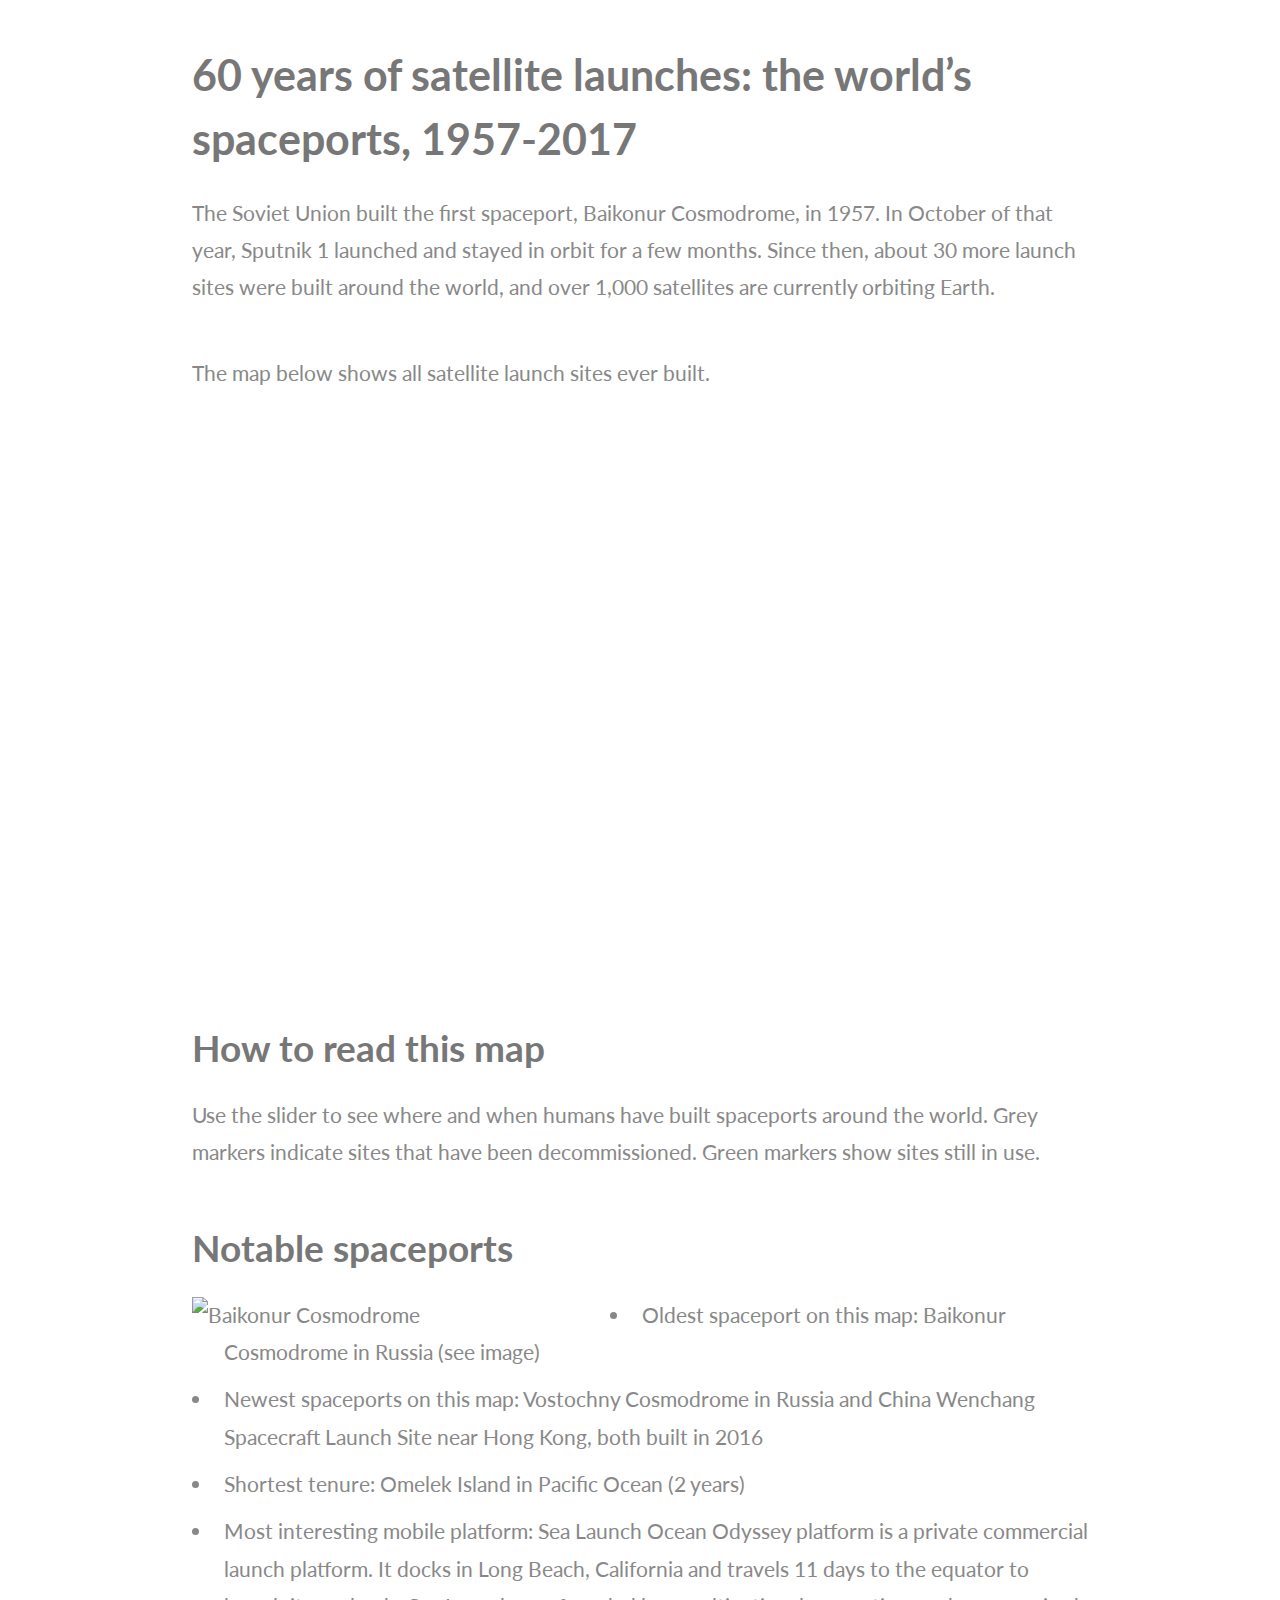
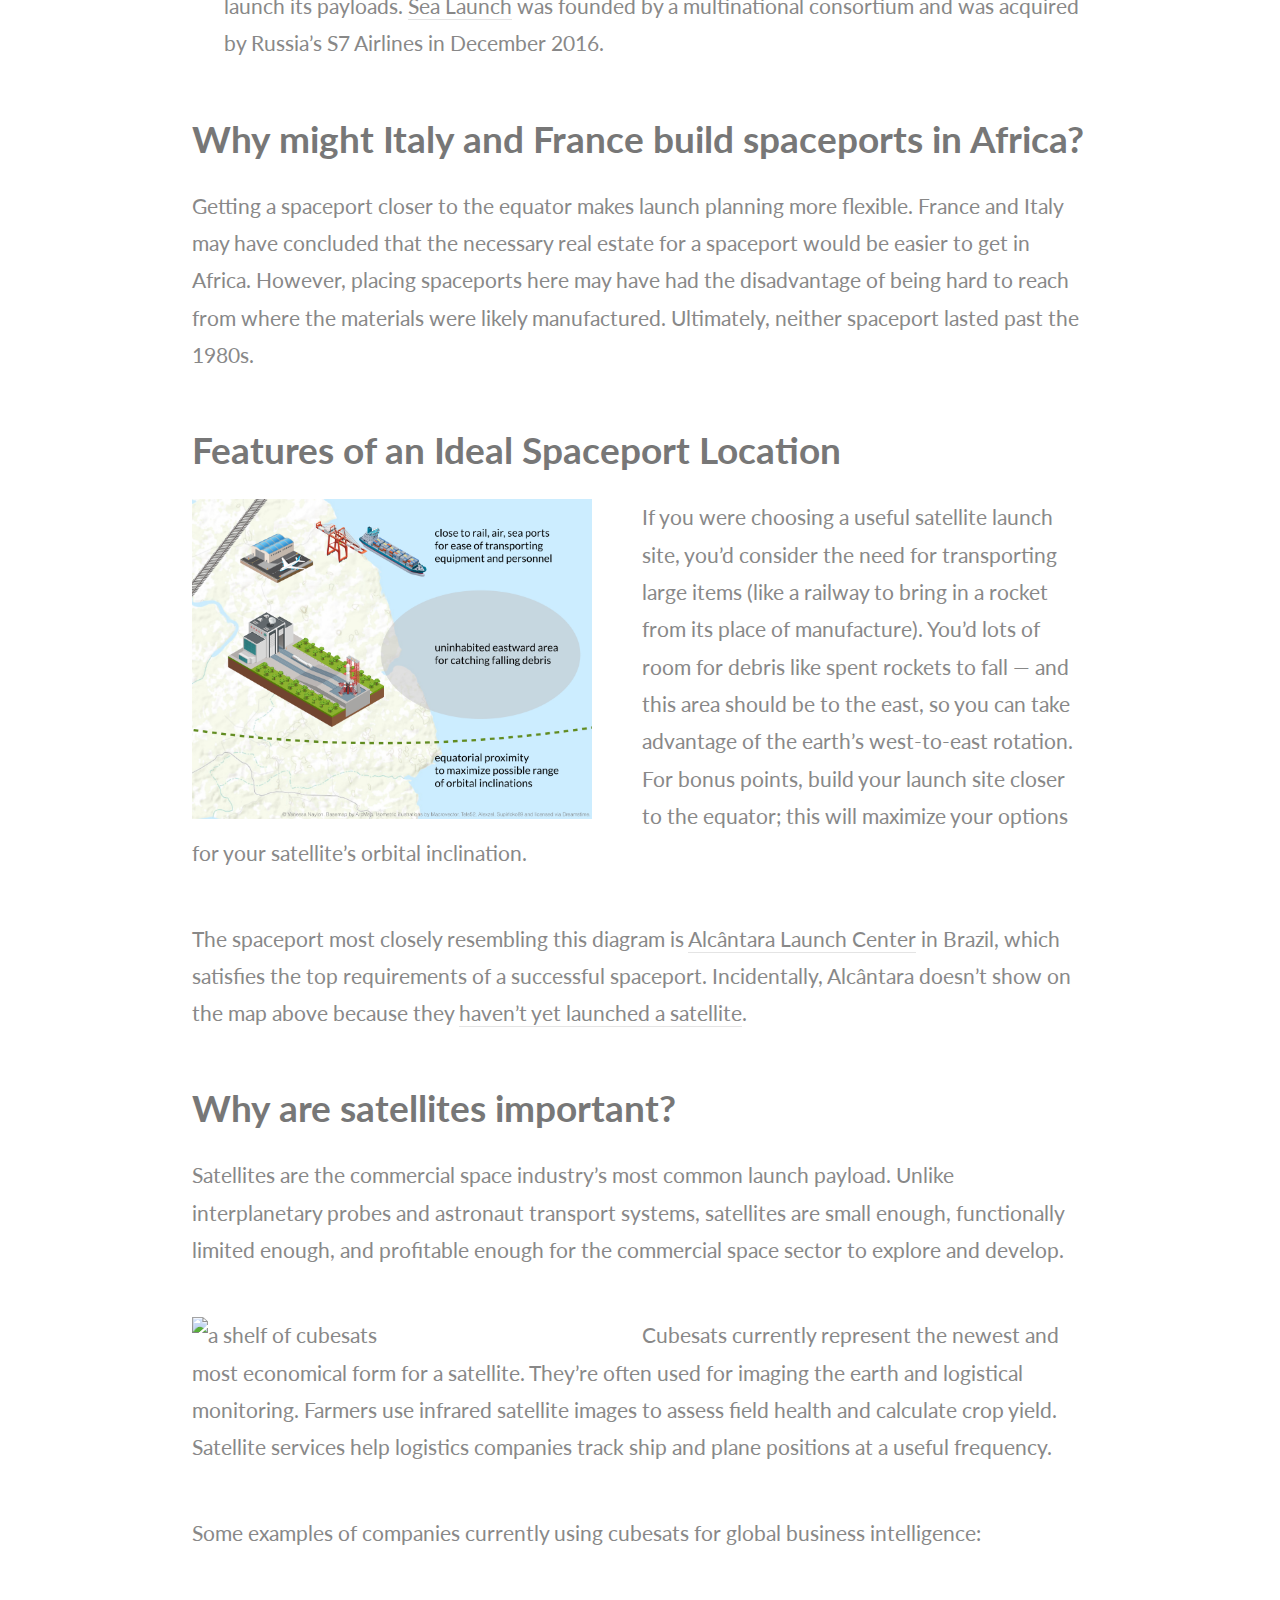
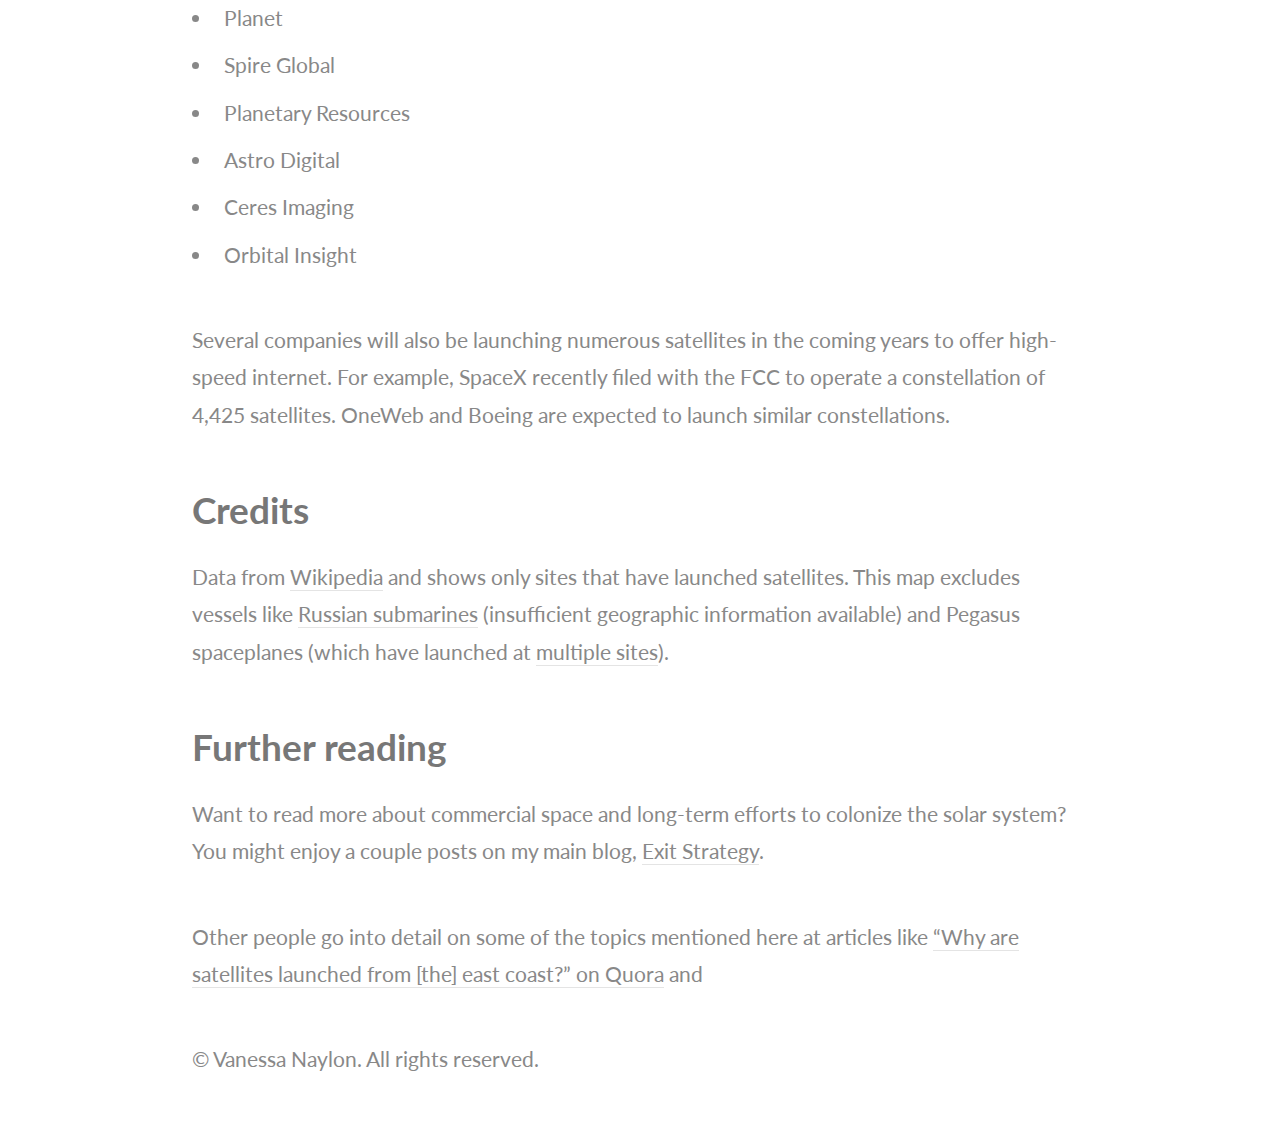
==== index.html @ afe38368 "Make the diagram title a bit more respectable" ====
<!DOCTYPE HTML>
<!--
	Read Only by HTML5 UP
	html5up.net | @ajlkn
	Free for personal and commercial use under the CCA 3.0 license (html5up.net/license)
-->
<html>
<head>
	<title>Satellite Spaceports - Exit Strategy</title>
    <meta property="og:title" content="60 Years of Satellite Launches, 1957-2017"/>
    <meta property="og:type" content="website"/>
    <meta property="og:image" content="https://exitstrate-gy.github.io/satports/images/share-image.png"/>
    <meta property="og:site_name" content="Exit Strategy"/>
    <meta property="og:description" content="See when and where humans have built spaceports around the world. Over 1,000 satellites are currently orbiting Earth, and new ones launch from about 30 unique places."/>
	<meta charset="utf-8" />
	<meta name="viewport" content="width=device-width, initial-scale=1" />
	<!--[if lte IE 8]><script src="assets/js/ie/html5shiv.js"></script><![endif]-->
		<link rel="stylesheet" href="assets/css/main.css" />
	<!--[if lte IE 8]><link rel="stylesheet" href="assets/css/ie8.css" /><![endif]-->
	<link rel="stylesheet" href="https://unpkg.com/leaflet@1.0.3/dist/leaflet.css" />
	<link href="assets/css/nouislider.css" rel="stylesheet">
	<link href="assets/css/site.css" rel="stylesheet">

	<!-- Scripts -->
	<script src="assets/js/jquery.min.js"></script>
<!-- 	<script src="assets/js/jquery.scrollzer.min.js"></script>
	<script src="assets/js/jquery.scrolly.min.js"></script>
	<script src="assets/js/skel.min.js"></script>
	<script src="assets/js/util.js"></script> -->
	<!--[if lte IE 8]><script src="assets/js/ie/respond.min.js"></script><![endif]-->
<!-- 	<script src="assets/js/main.js"></script>
-->
<script src="https://unpkg.com/leaflet@1.0.3/dist/leaflet.js"></script>
<script src="assets/js/nouislider.js"></script>
<script src="assets/js/all-satports.js"></script>
<script src="assets/js/site.js"></script>
</head>
<body>

	<!-- Main -->
	<div id="main">

		<!-- One -->
		<section id="one">
			<div class="container">
				<h2>60 years of satellite launches: the world’s spaceports, 1957-2017</h2>
				<p>The Soviet Union built the first spaceport, Baikonur Cosmodrome, in 1957. In October of that year, Sputnik 1 launched and stayed in orbit for a few months. Since then, about 30 more launch sites were built around the world, and over 1,000 satellites are currently orbiting Earth.</p>	
				<p>The map below shows all satellite launch sites ever built.</p>
				</div>
				<div id="mapid">
				</div>
				<div id="slider-step">									
				</div>
				<div id="pips-count">
					<div style="clear: both;">
					</div>

				</div>

			</div>
			<div style="clear: both;">

			</div>
		</section>

		<!-- Two -->
		<section id="two">
			<div class="container">
				<h3>How to read this map</h3>
				<p>Use the slider to see where and when humans have built spaceports around the world. Grey markers indicate sites that have been decommissioned. Green markers show sites still in use.</p>
				<h3>Notable spaceports</h3>
				<img src="images/baikonur.jpg" alt="Baikonur Cosmodrome" title="Soyuz on the launch pad at Baikonur" width=400 align=left>
				<ul>
					<li>Oldest spaceport on this map: Baikonur Cosmodrome in Russia (see image)</li>
					<li>Newest spaceports on this map: Vostochny Cosmodrome in Russia and China Wenchang Spacecraft Launch Site near Hong Kong, both built in 2016</li>
					<li>Shortest tenure: Omelek Island in Pacific Ocean (2 years)</li>
					<li>Most interesting mobile platform: Sea Launch Ocean Odyssey platform is a private commercial launch platform. It docks in Long Beach, California and travels 11 days to the equator to launch its payloads. <a href="https://en.wikipedia.org/wiki/Sea_Launch">Sea Launch</a> was founded by a multinational consortium and was acquired by Russia’s S7 Airlines in December 2016.</li>
				</ul>
				<h3>Why might Italy and France build spaceports in Africa?</h3>
				<p>Getting a spaceport closer to the equator makes launch planning more flexible. France and Italy may have concluded that the necessary real estate for a spaceport would be easier to get in Africa. However, placing spaceports here may have had the disadvantage of being hard to reach from where the materials were likely manufactured. Ultimately, neither spaceport lasted past the 1980s.</p>
				<h3>Features of an Ideal Spaceport Location</h3>
				<a href="https://exitstrate-gy.github.io/satports/images/Geographic_Features_of_an_Ideal_Spaceport.jpeg" target="_blank"><img src="images/Geographic_Features_of_an_Ideal_Spaceport.jpeg" title="Top 3 Features of an Ideal Spaceport Location" alt="diagram of spaceport location features" width=400 align=left></a>
				<p>If you were choosing a useful satellite launch site, you’d consider the need for transporting large items (like a railway to bring in a rocket from its place of manufacture). You’d lots of room for debris like spent rockets to fall — and this area should be to the east, so you can take advantage of the earth’s west-to-east rotation. For bonus points, build your launch site closer to the equator; this will maximize your options for your satellite’s orbital inclination.</p>
				<p>The spaceport most closely resembling this diagram is <a href="https://en.wikipedia.org/wiki/Alc%C3%A2ntara_Launch_Center">Alcântara Launch Center</a> in Brazil, which satisfies the top requirements of a successful spaceport. Incidentally, Alcântara doesn’t show on the map above because they <a href="http://www.worldpoliticsreview.com/trend-lines/20279/brazil-works-to-make-its-space-program-self-sufficient">haven’t yet launched a satellite</a>.
				<h3>Why are satellites important?</h3>
				<p>Satellites are the commercial space industry’s most common launch payload. Unlike interplanetary probes and astronaut transport systems, satellites are small enough, functionally limited enough, and profitable enough for the commercial space sector to explore and develop.</p>
				<img src="images/planet-labs-flock.jpg" title="Cubesats at Planet" alt="a shelf of cubesats" width=400 align=left>
				<p>Cubesats currently represent the newest and most economical form for a satellite. They’re often used for imaging the earth and logistical monitoring. Farmers use infrared satellite images to assess field health and calculate crop yield. Satellite services help logistics companies  track ship and plane positions at a useful frequency.</p>
				<p>Some examples of companies currently using cubesats for global business intelligence:</p> 
				<ul>
					<li>Planet</li>
					<li>Spire Global</li>
					<li>Planetary Resources</li>
					<li>Astro Digital</li>
					<li>Ceres Imaging</li>
					<li>Orbital Insight</li>
				</ul>

				<p>Several companies will also be launching numerous satellites in the coming years to offer high-speed internet. For example, SpaceX recently filed with the FCC to operate a constellation of 4,425 satellites. OneWeb and Boeing are expected to launch similar constellations.</p>

				<h3>Credits</h3>
				<p>Data from <a href="https://en.wikipedia.org/wiki/Spaceport#Spaceports_with_achieved_satellite_launches">Wikipedia</a> and shows only sites that have launched satellites. This map excludes vessels like <a href="https://en.wikipedia.org/wiki/Russian_submarine_Novomoskovsk_(K-407)">Russian submarines</a> (insufficient geographic information available) and Pegasus spaceplanes (which have launched at <a href="https://en.wikipedia.org/wiki/Pegasus_(rocket)">multiple sites</a>).</p> 

<h3>Further reading</h3>

								<p>Want to read more about commercial space and long-term efforts to colonize the solar system? You might enjoy a couple posts on my main blog, <a href="https://exitstrate.gy">Exit Strategy</a>.
								<p>Other people go into detail on some of the topics mentioned here at articles like <a href="https://www.quora.com/Why-are-satellites-launched-from-east-coast">“Why are satellites launched from [the] east coast?” on Quora</a> and  


			</div>
		</section>

		<!-- Footer -->
		<section id="footer">
			<div class="container">
				<p>&copy; Vanessa Naylon. All rights reserved.</p>
			</ul>
		</div>
	</section>

</div>


</body>
</html>
---- assets/css/main.css ----
@import url("font-awesome.min.css");
@import url("https://fonts.googleapis.com/css?family=Lato:400,400italic,700,700italic|Source+Code+Pro:400");

/*
	Read Only by HTML5 UP
	html5up.net | @ajlkn
	Free for personal and commercial use under the CCA 3.0 license (html5up.net/license)
*/

/* Reset */

	html, body, div, span, applet, object, iframe, h1, h2, h3, h4, h5, h6, p, blockquote, pre, a, abbr, acronym, address, big, cite, code, del, dfn, em, img, ins, kbd, q, s, samp, small, strike, strong, sub, sup, tt, var, b, u, i, center, dl, dt, dd, ol, ul, li, fieldset, form, label, legend, table, caption, tbody, tfoot, thead, tr, th, td, article, aside, canvas, details, embed, figure, figcaption, footer, header, hgroup, menu, nav, output, ruby, section, summary, time, mark, audio, video {
		margin: 0;
		padding: 0;
		border: 0;
		font-size: 100%;
		font: inherit;
		vertical-align: baseline;
	}

	article, aside, details, figcaption, figure, footer, header, hgroup, menu, nav, section {
		display: block;
	}

	body {
		line-height: 1;
	}

	ol, ul {
		list-style: none;
	}

	blockquote, q {
		quotes: none;
	}

	blockquote:before, blockquote:after, q:before, q:after {
		content: '';
		content: none;
	}

	table {
		border-collapse: collapse;
		border-spacing: 0;
	}

	body {
		-webkit-text-size-adjust: none;
	}

/* Box Model */

	*, *:before, *:after {
		-moz-box-sizing: border-box;
		-webkit-box-sizing: border-box;
		box-sizing: border-box;
	}

/* Containers */

	.container {
		margin-left: auto;
		margin-right: auto;
	}

	.container.\31 25\25 {
		width: 100%;
		max-width: 56.25em;
		min-width: 45em;
	}

	.container.\37 5\25 {
		width: 33.75em;
	}

	.container.\35 0\25 {
		width: 22.5em;
	}

	.container.\32 5\25 {
		width: 11.25em;
	}

	.container {
		width: 45em;
	}

	@media screen and (max-width: 1680px) {

		.container.\31 25\25 {
			width: 100%;
			max-width: 56.25em;
			min-width: 45em;
		}

		.container.\37 5\25 {
			width: 33.75em;
		}

		.container.\35 0\25 {
			width: 22.5em;
		}

		.container.\32 5\25 {
			width: 11.25em;
		}

		.container {
			width: 45em;
		}

	}

	@media screen and (max-width: 1280px) {

		.container.\31 25\25 {
			width: 100%;
			max-width: 52.5em;
			min-width: 42em;
		}

		.container.\37 5\25 {
			width: 31.5em;
		}

		.container.\35 0\25 {
			width: 21em;
		}

		.container.\32 5\25 {
			width: 10.5em;
		}

		.container {
			width: 42em;
		}

	}

	@media screen and (max-width: 1024px) {

		.container.\31 25\25 {
			width: 100%;
			max-width: 106.25%;
			min-width: 85%;
		}

		.container.\37 5\25 {
			width: 63.75%;
		}

		.container.\35 0\25 {
			width: 42.5%;
		}

		.container.\32 5\25 {
			width: 21.25%;
		}

		.container {
			width: 85% !important;
		}

	}

	@media screen and (max-width: 736px) {

		.container.\31 25\25 {
			width: 100%;
			max-width: 112.5%;
			min-width: 90%;
		}

		.container.\37 5\25 {
			width: 67.5%;
		}

		.container.\35 0\25 {
			width: 45%;
		}

		.container.\32 5\25 {
			width: 22.5%;
		}

		.container {
			width: 90% !important;
		}

	}

	@media screen and (max-width: 480px) {

		.container.\31 25\25 {
			width: 100%;
			max-width: 112.5%;
			min-width: 90%;
		}

		.container.\37 5\25 {
			width: 67.5%;
		}

		.container.\35 0\25 {
			width: 45%;
		}

		.container.\32 5\25 {
			width: 22.5%;
		}

		.container {
			width: 90% !important;
		}

	}

/* Grid */

	.row {
		border-bottom: solid 1px transparent;
		-moz-box-sizing: border-box;
		-webkit-box-sizing: border-box;
		box-sizing: border-box;
	}

	.row > * {
		float: left;
		-moz-box-sizing: border-box;
		-webkit-box-sizing: border-box;
		box-sizing: border-box;
	}

	.row:after, .row:before {
		content: '';
		display: block;
		clear: both;
		height: 0;
	}

	.row.uniform > * > :first-child {
		margin-top: 0;
	}

	.row.uniform > * > :last-child {
		margin-bottom: 0;
	}

	.row.\30 \25 > * {
		padding: 0 0 0 0em;
	}

	.row.\30 \25 {
		margin: 0 0 -1px 0em;
	}

	.row.uniform.\30 \25 > * {
		padding: 0em 0 0 0em;
	}

	.row.uniform.\30 \25 {
		margin: 0em 0 -1px 0em;
	}

	.row > * {
		padding: 0 0 0 2em;
	}

	.row {
		margin: 0 0 -1px -2em;
	}

	.row.uniform > * {
		padding: 2em 0 0 2em;
	}

	.row.uniform {
		margin: -2em 0 -1px -2em;
	}

	.row.\32 00\25 > * {
		padding: 0 0 0 4em;
	}

	.row.\32 00\25 {
		margin: 0 0 -1px -4em;
	}

	.row.uniform.\32 00\25 > * {
		padding: 4em 0 0 4em;
	}

	.row.uniform.\32 00\25 {
		margin: -4em 0 -1px -4em;
	}

	.row.\31 50\25 > * {
		padding: 0 0 0 3em;
	}

	.row.\31 50\25 {
		margin: 0 0 -1px -3em;
	}

	.row.uniform.\31 50\25 > * {
		padding: 3em 0 0 3em;
	}

	.row.uniform.\31 50\25 {
		margin: -3em 0 -1px -3em;
	}

	.row.\35 0\25 > * {
		padding: 0 0 0 1em;
	}

	.row.\35 0\25 {
		margin: 0 0 -1px -1em;
	}

	.row.uniform.\35 0\25 > * {
		padding: 1em 0 0 1em;
	}

	.row.uniform.\35 0\25 {
		margin: -1em 0 -1px -1em;
	}

	.row.\32 5\25 > * {
		padding: 0 0 0 0.5em;
	}

	.row.\32 5\25 {
		margin: 0 0 -1px -0.5em;
	}

	.row.uniform.\32 5\25 > * {
		padding: 0.5em 0 0 0.5em;
	}

	.row.uniform.\32 5\25 {
		margin: -0.5em 0 -1px -0.5em;
	}

	.\31 2u, .\31 2u\24 {
		width: 100%;
		clear: none;
		margin-left: 0;
	}

	.\31 1u, .\31 1u\24 {
		width: 91.6666666667%;
		clear: none;
		margin-left: 0;
	}

	.\31 0u, .\31 0u\24 {
		width: 83.3333333333%;
		clear: none;
		margin-left: 0;
	}

	.\39 u, .\39 u\24 {
		width: 75%;
		clear: none;
		margin-left: 0;
	}

	.\38 u, .\38 u\24 {
		width: 66.6666666667%;
		clear: none;
		margin-left: 0;
	}

	.\37 u, .\37 u\24 {
		width: 58.3333333333%;
		clear: none;
		margin-left: 0;
	}

	.\36 u, .\36 u\24 {
		width: 50%;
		clear: none;
		margin-left: 0;
	}

	.\35 u, .\35 u\24 {
		width: 41.6666666667%;
		clear: none;
		margin-left: 0;
	}

	.\34 u, .\34 u\24 {
		width: 33.3333333333%;
		clear: none;
		margin-left: 0;
	}

	.\33 u, .\33 u\24 {
		width: 25%;
		clear: none;
		margin-left: 0;
	}

	.\32 u, .\32 u\24 {
		width: 16.6666666667%;
		clear: none;
		margin-left: 0;
	}

	.\31 u, .\31 u\24 {
		width: 8.3333333333%;
		clear: none;
		margin-left: 0;
	}

	.\31 2u\24 + *,
	.\31 1u\24 + *,
	.\31 0u\24 + *,
	.\39 u\24 + *,
	.\38 u\24 + *,
	.\37 u\24 + *,
	.\36 u\24 + *,
	.\35 u\24 + *,
	.\34 u\24 + *,
	.\33 u\24 + *,
	.\32 u\24 + *,
	.\31 u\24 + * {
		clear: left;
	}

	.\-11u {
		margin-left: 91.66667%;
	}

	.\-10u {
		margin-left: 83.33333%;
	}

	.\-9u {
		margin-left: 75%;
	}

	.\-8u {
		margin-left: 66.66667%;
	}

	.\-7u {
		margin-left: 58.33333%;
	}

	.\-6u {
		margin-left: 50%;
	}

	.\-5u {
		margin-left: 41.66667%;
	}

	.\-4u {
		margin-left: 33.33333%;
	}

	.\-3u {
		margin-left: 25%;
	}

	.\-2u {
		margin-left: 16.66667%;
	}

	.\-1u {
		margin-left: 8.33333%;
	}

	@media screen and (max-width: 1680px) {

		.row > * {
			padding: 0 0 0 2em;
		}

		.row {
			margin: 0 0 -1px -2em;
		}

		.row.uniform > * {
			padding: 2em 0 0 2em;
		}

		.row.uniform {
			margin: -2em 0 -1px -2em;
		}

		.row.\32 00\25 > * {
			padding: 0 0 0 4em;
		}

		.row.\32 00\25 {
			margin: 0 0 -1px -4em;
		}

		.row.uniform.\32 00\25 > * {
			padding: 4em 0 0 4em;
		}

		.row.uniform.\32 00\25 {
			margin: -4em 0 -1px -4em;
		}

		.row.\31 50\25 > * {
			padding: 0 0 0 3em;
		}

		.row.\31 50\25 {
			margin: 0 0 -1px -3em;
		}

		.row.uniform.\31 50\25 > * {
			padding: 3em 0 0 3em;
		}

		.row.uniform.\31 50\25 {
			margin: -3em 0 -1px -3em;
		}

		.row.\35 0\25 > * {
			padding: 0 0 0 1em;
		}

		.row.\35 0\25 {
			margin: 0 0 -1px -1em;
		}

		.row.uniform.\35 0\25 > * {
			padding: 1em 0 0 1em;
		}

		.row.uniform.\35 0\25 {
			margin: -1em 0 -1px -1em;
		}

		.row.\32 5\25 > * {
			padding: 0 0 0 0.5em;
		}

		.row.\32 5\25 {
			margin: 0 0 -1px -0.5em;
		}

		.row.uniform.\32 5\25 > * {
			padding: 0.5em 0 0 0.5em;
		}

		.row.uniform.\32 5\25 {
			margin: -0.5em 0 -1px -0.5em;
		}

		.\31 2u\28xlarge\29, .\31 2u\24\28xlarge\29 {
			width: 100%;
			clear: none;
			margin-left: 0;
		}

		.\31 1u\28xlarge\29, .\31 1u\24\28xlarge\29 {
			width: 91.6666666667%;
			clear: none;
			margin-left: 0;
		}

		.\31 0u\28xlarge\29, .\31 0u\24\28xlarge\29 {
			width: 83.3333333333%;
			clear: none;
			margin-left: 0;
		}

		.\39 u\28xlarge\29, .\39 u\24\28xlarge\29 {
			width: 75%;
			clear: none;
			margin-left: 0;
		}

		.\38 u\28xlarge\29, .\38 u\24\28xlarge\29 {
			width: 66.6666666667%;
			clear: none;
			margin-left: 0;
		}

		.\37 u\28xlarge\29, .\37 u\24\28xlarge\29 {
			width: 58.3333333333%;
			clear: none;
			margin-left: 0;
		}

		.\36 u\28xlarge\29, .\36 u\24\28xlarge\29 {
			width: 50%;
			clear: none;
			margin-left: 0;
		}

		.\35 u\28xlarge\29, .\35 u\24\28xlarge\29 {
			width: 41.6666666667%;
			clear: none;
			margin-left: 0;
		}

		.\34 u\28xlarge\29, .\34 u\24\28xlarge\29 {
			width: 33.3333333333%;
			clear: none;
			margin-left: 0;
		}

		.\33 u\28xlarge\29, .\33 u\24\28xlarge\29 {
			width: 25%;
			clear: none;
			margin-left: 0;
		}

		.\32 u\28xlarge\29, .\32 u\24\28xlarge\29 {
			width: 16.6666666667%;
			clear: none;
			margin-left: 0;
		}

		.\31 u\28xlarge\29, .\31 u\24\28xlarge\29 {
			width: 8.3333333333%;
			clear: none;
			margin-left: 0;
		}

		.\31 2u\24\28xlarge\29 + *,
		.\31 1u\24\28xlarge\29 + *,
		.\31 0u\24\28xlarge\29 + *,
		.\39 u\24\28xlarge\29 + *,
		.\38 u\24\28xlarge\29 + *,
		.\37 u\24\28xlarge\29 + *,
		.\36 u\24\28xlarge\29 + *,
		.\35 u\24\28xlarge\29 + *,
		.\34 u\24\28xlarge\29 + *,
		.\33 u\24\28xlarge\29 + *,
		.\32 u\24\28xlarge\29 + *,
		.\31 u\24\28xlarge\29 + * {
			clear: left;
		}

		.\-11u\28xlarge\29 {
			margin-left: 91.66667%;
		}

		.\-10u\28xlarge\29 {
			margin-left: 83.33333%;
		}

		.\-9u\28xlarge\29 {
			margin-left: 75%;
		}

		.\-8u\28xlarge\29 {
			margin-left: 66.66667%;
		}

		.\-7u\28xlarge\29 {
			margin-left: 58.33333%;
		}

		.\-6u\28xlarge\29 {
			margin-left: 50%;
		}

		.\-5u\28xlarge\29 {
			margin-left: 41.66667%;
		}

		.\-4u\28xlarge\29 {
			margin-left: 33.33333%;
		}

		.\-3u\28xlarge\29 {
			margin-left: 25%;
		}

		.\-2u\28xlarge\29 {
			margin-left: 16.66667%;
		}

		.\-1u\28xlarge\29 {
			margin-left: 8.33333%;
		}

	}

	@media screen and (max-width: 1280px) {

		.row > * {
			padding: 0 0 0 1.5em;
		}

		.row {
			margin: 0 0 -1px -1.5em;
		}

		.row.uniform > * {
			padding: 1.5em 0 0 1.5em;
		}

		.row.uniform {
			margin: -1.5em 0 -1px -1.5em;
		}

		.row.\32 00\25 > * {
			padding: 0 0 0 3em;
		}

		.row.\32 00\25 {
			margin: 0 0 -1px -3em;
		}

		.row.uniform.\32 00\25 > * {
			padding: 3em 0 0 3em;
		}

		.row.uniform.\32 00\25 {
			margin: -3em 0 -1px -3em;
		}

		.row.\31 50\25 > * {
			padding: 0 0 0 2.25em;
		}

		.row.\31 50\25 {
			margin: 0 0 -1px -2.25em;
		}

		.row.uniform.\31 50\25 > * {
			padding: 2.25em 0 0 2.25em;
		}

		.row.uniform.\31 50\25 {
			margin: -2.25em 0 -1px -2.25em;
		}

		.row.\35 0\25 > * {
			padding: 0 0 0 0.75em;
		}

		.row.\35 0\25 {
			margin: 0 0 -1px -0.75em;
		}

		.row.uniform.\35 0\25 > * {
			padding: 0.75em 0 0 0.75em;
		}

		.row.uniform.\35 0\25 {
			margin: -0.75em 0 -1px -0.75em;
		}

		.row.\32 5\25 > * {
			padding: 0 0 0 0.375em;
		}

		.row.\32 5\25 {
			margin: 0 0 -1px -0.375em;
		}

		.row.uniform.\32 5\25 > * {
			padding: 0.375em 0 0 0.375em;
		}

		.row.uniform.\32 5\25 {
			margin: -0.375em 0 -1px -0.375em;
		}

		.\31 2u\28large\29, .\31 2u\24\28large\29 {
			width: 100%;
			clear: none;
			margin-left: 0;
		}

		.\31 1u\28large\29, .\31 1u\24\28large\29 {
			width: 91.6666666667%;
			clear: none;
			margin-left: 0;
		}

		.\31 0u\28large\29, .\31 0u\24\28large\29 {
			width: 83.3333333333%;
			clear: none;
			margin-left: 0;
		}

		.\39 u\28large\29, .\39 u\24\28large\29 {
			width: 75%;
			clear: none;
			margin-left: 0;
		}

		.\38 u\28large\29, .\38 u\24\28large\29 {
			width: 66.6666666667%;
			clear: none;
			margin-left: 0;
		}

		.\37 u\28large\29, .\37 u\24\28large\29 {
			width: 58.3333333333%;
			clear: none;
			margin-left: 0;
		}

		.\36 u\28large\29, .\36 u\24\28large\29 {
			width: 50%;
			clear: none;
			margin-left: 0;
		}

		.\35 u\28large\29, .\35 u\24\28large\29 {
			width: 41.6666666667%;
			clear: none;
			margin-left: 0;
		}

		.\34 u\28large\29, .\34 u\24\28large\29 {
			width: 33.3333333333%;
			clear: none;
			margin-left: 0;
		}

		.\33 u\28large\29, .\33 u\24\28large\29 {
			width: 25%;
			clear: none;
			margin-left: 0;
		}

		.\32 u\28large\29, .\32 u\24\28large\29 {
			width: 16.6666666667%;
			clear: none;
			margin-left: 0;
		}

		.\31 u\28large\29, .\31 u\24\28large\29 {
			width: 8.3333333333%;
			clear: none;
			margin-left: 0;
		}

		.\31 2u\24\28large\29 + *,
		.\31 1u\24\28large\29 + *,
		.\31 0u\24\28large\29 + *,
		.\39 u\24\28large\29 + *,
		.\38 u\24\28large\29 + *,
		.\37 u\24\28large\29 + *,
		.\36 u\24\28large\29 + *,
		.\35 u\24\28large\29 + *,
		.\34 u\24\28large\29 + *,
		.\33 u\24\28large\29 + *,
		.\32 u\24\28large\29 + *,
		.\31 u\24\28large\29 + * {
			clear: left;
		}

		.\-11u\28large\29 {
			margin-left: 91.66667%;
		}

		.\-10u\28large\29 {
			margin-left: 83.33333%;
		}

		.\-9u\28large\29 {
			margin-left: 75%;
		}

		.\-8u\28large\29 {
			margin-left: 66.66667%;
		}

		.\-7u\28large\29 {
			margin-left: 58.33333%;
		}

		.\-6u\28large\29 {
			margin-left: 50%;
		}

		.\-5u\28large\29 {
			margin-left: 41.66667%;
		}

		.\-4u\28large\29 {
			margin-left: 33.33333%;
		}

		.\-3u\28large\29 {
			margin-left: 25%;
		}

		.\-2u\28large\29 {
			margin-left: 16.66667%;
		}

		.\-1u\28large\29 {
			margin-left: 8.33333%;
		}

	}

	@media screen and (max-width: 1024px) {

		.row > * {
			padding: 0 0 0 1.5em;
		}

		.row {
			margin: 0 0 -1px -1.5em;
		}

		.row.uniform > * {
			padding: 1.5em 0 0 1.5em;
		}

		.row.uniform {
			margin: -1.5em 0 -1px -1.5em;
		}

		.row.\32 00\25 > * {
			padding: 0 0 0 3em;
		}

		.row.\32 00\25 {
			margin: 0 0 -1px -3em;
		}

		.row.uniform.\32 00\25 > * {
			padding: 3em 0 0 3em;
		}

		.row.uniform.\32 00\25 {
			margin: -3em 0 -1px -3em;
		}

		.row.\31 50\25 > * {
			padding: 0 0 0 2.25em;
		}

		.row.\31 50\25 {
			margin: 0 0 -1px -2.25em;
		}

		.row.uniform.\31 50\25 > * {
			padding: 2.25em 0 0 2.25em;
		}

		.row.uniform.\31 50\25 {
			margin: -2.25em 0 -1px -2.25em;
		}

		.row.\35 0\25 > * {
			padding: 0 0 0 0.75em;
		}

		.row.\35 0\25 {
			margin: 0 0 -1px -0.75em;
		}

		.row.uniform.\35 0\25 > * {
			padding: 0.75em 0 0 0.75em;
		}

		.row.uniform.\35 0\25 {
			margin: -0.75em 0 -1px -0.75em;
		}

		.row.\32 5\25 > * {
			padding: 0 0 0 0.375em;
		}

		.row.\32 5\25 {
			margin: 0 0 -1px -0.375em;
		}

		.row.uniform.\32 5\25 > * {
			padding: 0.375em 0 0 0.375em;
		}

		.row.uniform.\32 5\25 {
			margin: -0.375em 0 -1px -0.375em;
		}

		.\31 2u\28medium\29, .\31 2u\24\28medium\29 {
			width: 100%;
			clear: none;
			margin-left: 0;
		}

		.\31 1u\28medium\29, .\31 1u\24\28medium\29 {
			width: 91.6666666667%;
			clear: none;
			margin-left: 0;
		}

		.\31 0u\28medium\29, .\31 0u\24\28medium\29 {
			width: 83.3333333333%;
			clear: none;
			margin-left: 0;
		}

		.\39 u\28medium\29, .\39 u\24\28medium\29 {
			width: 75%;
			clear: none;
			margin-left: 0;
		}

		.\38 u\28medium\29, .\38 u\24\28medium\29 {
			width: 66.6666666667%;
			clear: none;
			margin-left: 0;
		}

		.\37 u\28medium\29, .\37 u\24\28medium\29 {
			width: 58.3333333333%;
			clear: none;
			margin-left: 0;
		}

		.\36 u\28medium\29, .\36 u\24\28medium\29 {
			width: 50%;
			clear: none;
			margin-left: 0;
		}

		.\35 u\28medium\29, .\35 u\24\28medium\29 {
			width: 41.6666666667%;
			clear: none;
			margin-left: 0;
		}

		.\34 u\28medium\29, .\34 u\24\28medium\29 {
			width: 33.3333333333%;
			clear: none;
			margin-left: 0;
		}

		.\33 u\28medium\29, .\33 u\24\28medium\29 {
			width: 25%;
			clear: none;
			margin-left: 0;
		}

		.\32 u\28medium\29, .\32 u\24\28medium\29 {
			width: 16.6666666667%;
			clear: none;
			margin-left: 0;
		}

		.\31 u\28medium\29, .\31 u\24\28medium\29 {
			width: 8.3333333333%;
			clear: none;
			margin-left: 0;
		}

		.\31 2u\24\28medium\29 + *,
		.\31 1u\24\28medium\29 + *,
		.\31 0u\24\28medium\29 + *,
		.\39 u\24\28medium\29 + *,
		.\38 u\24\28medium\29 + *,
		.\37 u\24\28medium\29 + *,
		.\36 u\24\28medium\29 + *,
		.\35 u\24\28medium\29 + *,
		.\34 u\24\28medium\29 + *,
		.\33 u\24\28medium\29 + *,
		.\32 u\24\28medium\29 + *,
		.\31 u\24\28medium\29 + * {
			clear: left;
		}

		.\-11u\28medium\29 {
			margin-left: 91.66667%;
		}

		.\-10u\28medium\29 {
			margin-left: 83.33333%;
		}

		.\-9u\28medium\29 {
			margin-left: 75%;
		}

		.\-8u\28medium\29 {
			margin-left: 66.66667%;
		}

		.\-7u\28medium\29 {
			margin-left: 58.33333%;
		}

		.\-6u\28medium\29 {
			margin-left: 50%;
		}

		.\-5u\28medium\29 {
			margin-left: 41.66667%;
		}

		.\-4u\28medium\29 {
			margin-left: 33.33333%;
		}

		.\-3u\28medium\29 {
			margin-left: 25%;
		}

		.\-2u\28medium\29 {
			margin-left: 16.66667%;
		}

		.\-1u\28medium\29 {
			margin-left: 8.33333%;
		}

	}

	@media screen and (max-width: 736px) {

		.row > * {
			padding: 0 0 0 1.25em;
		}

		.row {
			margin: 0 0 -1px -1.25em;
		}

		.row.uniform > * {
			padding: 1.25em 0 0 1.25em;
		}

		.row.uniform {
			margin: -1.25em 0 -1px -1.25em;
		}

		.row.\32 00\25 > * {
			padding: 0 0 0 2.5em;
		}

		.row.\32 00\25 {
			margin: 0 0 -1px -2.5em;
		}

		.row.uniform.\32 00\25 > * {
			padding: 2.5em 0 0 2.5em;
		}

		.row.uniform.\32 00\25 {
			margin: -2.5em 0 -1px -2.5em;
		}

		.row.\31 50\25 > * {
			padding: 0 0 0 1.875em;
		}

		.row.\31 50\25 {
			margin: 0 0 -1px -1.875em;
		}

		.row.uniform.\31 50\25 > * {
			padding: 1.875em 0 0 1.875em;
		}

		.row.uniform.\31 50\25 {
			margin: -1.875em 0 -1px -1.875em;
		}

		.row.\35 0\25 > * {
			padding: 0 0 0 0.625em;
		}

		.row.\35 0\25 {
			margin: 0 0 -1px -0.625em;
		}

		.row.uniform.\35 0\25 > * {
			padding: 0.625em 0 0 0.625em;
		}

		.row.uniform.\35 0\25 {
			margin: -0.625em 0 -1px -0.625em;
		}

		.row.\32 5\25 > * {
			padding: 0 0 0 0.3125em;
		}

		.row.\32 5\25 {
			margin: 0 0 -1px -0.3125em;
		}

		.row.uniform.\32 5\25 > * {
			padding: 0.3125em 0 0 0.3125em;
		}

		.row.uniform.\32 5\25 {
			margin: -0.3125em 0 -1px -0.3125em;
		}

		.\31 2u\28small\29, .\31 2u\24\28small\29 {
			width: 100%;
			clear: none;
			margin-left: 0;
		}

		.\31 1u\28small\29, .\31 1u\24\28small\29 {
			width: 91.6666666667%;
			clear: none;
			margin-left: 0;
		}

		.\31 0u\28small\29, .\31 0u\24\28small\29 {
			width: 83.3333333333%;
			clear: none;
			margin-left: 0;
		}

		.\39 u\28small\29, .\39 u\24\28small\29 {
			width: 75%;
			clear: none;
			margin-left: 0;
		}

		.\38 u\28small\29, .\38 u\24\28small\29 {
			width: 66.6666666667%;
			clear: none;
			margin-left: 0;
		}

		.\37 u\28small\29, .\37 u\24\28small\29 {
			width: 58.3333333333%;
			clear: none;
			margin-left: 0;
		}

		.\36 u\28small\29, .\36 u\24\28small\29 {
			width: 50%;
			clear: none;
			margin-left: 0;
		}

		.\35 u\28small\29, .\35 u\24\28small\29 {
			width: 41.6666666667%;
			clear: none;
			margin-left: 0;
		}

		.\34 u\28small\29, .\34 u\24\28small\29 {
			width: 33.3333333333%;
			clear: none;
			margin-left: 0;
		}

		.\33 u\28small\29, .\33 u\24\28small\29 {
			width: 25%;
			clear: none;
			margin-left: 0;
		}

		.\32 u\28small\29, .\32 u\24\28small\29 {
			width: 16.6666666667%;
			clear: none;
			margin-left: 0;
		}

		.\31 u\28small\29, .\31 u\24\28small\29 {
			width: 8.3333333333%;
			clear: none;
			margin-left: 0;
		}

		.\31 2u\24\28small\29 + *,
		.\31 1u\24\28small\29 + *,
		.\31 0u\24\28small\29 + *,
		.\39 u\24\28small\29 + *,
		.\38 u\24\28small\29 + *,
		.\37 u\24\28small\29 + *,
		.\36 u\24\28small\29 + *,
		.\35 u\24\28small\29 + *,
		.\34 u\24\28small\29 + *,
		.\33 u\24\28small\29 + *,
		.\32 u\24\28small\29 + *,
		.\31 u\24\28small\29 + * {
			clear: left;
		}

		.\-11u\28small\29 {
			margin-left: 91.66667%;
		}

		.\-10u\28small\29 {
			margin-left: 83.33333%;
		}

		.\-9u\28small\29 {
			margin-left: 75%;
		}

		.\-8u\28small\29 {
			margin-left: 66.66667%;
		}

		.\-7u\28small\29 {
			margin-left: 58.33333%;
		}

		.\-6u\28small\29 {
			margin-left: 50%;
		}

		.\-5u\28small\29 {
			margin-left: 41.66667%;
		}

		.\-4u\28small\29 {
			margin-left: 33.33333%;
		}

		.\-3u\28small\29 {
			margin-left: 25%;
		}

		.\-2u\28small\29 {
			margin-left: 16.66667%;
		}

		.\-1u\28small\29 {
			margin-left: 8.33333%;
		}

	}

	@media screen and (max-width: 480px) {

		.row > * {
			padding: 0 0 0 1.25em;
		}

		.row {
			margin: 0 0 -1px -1.25em;
		}

		.row.uniform > * {
			padding: 1.25em 0 0 1.25em;
		}

		.row.uniform {
			margin: -1.25em 0 -1px -1.25em;
		}

		.row.\32 00\25 > * {
			padding: 0 0 0 2.5em;
		}

		.row.\32 00\25 {
			margin: 0 0 -1px -2.5em;
		}

		.row.uniform.\32 00\25 > * {
			padding: 2.5em 0 0 2.5em;
		}

		.row.uniform.\32 00\25 {
			margin: -2.5em 0 -1px -2.5em;
		}

		.row.\31 50\25 > * {
			padding: 0 0 0 1.875em;
		}

		.row.\31 50\25 {
			margin: 0 0 -1px -1.875em;
		}

		.row.uniform.\31 50\25 > * {
			padding: 1.875em 0 0 1.875em;
		}

		.row.uniform.\31 50\25 {
			margin: -1.875em 0 -1px -1.875em;
		}

		.row.\35 0\25 > * {
			padding: 0 0 0 0.625em;
		}

		.row.\35 0\25 {
			margin: 0 0 -1px -0.625em;
		}

		.row.uniform.\35 0\25 > * {
			padding: 0.625em 0 0 0.625em;
		}

		.row.uniform.\35 0\25 {
			margin: -0.625em 0 -1px -0.625em;
		}

		.row.\32 5\25 > * {
			padding: 0 0 0 0.3125em;
		}

		.row.\32 5\25 {
			margin: 0 0 -1px -0.3125em;
		}

		.row.uniform.\32 5\25 > * {
			padding: 0.3125em 0 0 0.3125em;
		}

		.row.uniform.\32 5\25 {
			margin: -0.3125em 0 -1px -0.3125em;
		}

		.\31 2u\28xsmall\29, .\31 2u\24\28xsmall\29 {
			width: 100%;
			clear: none;
			margin-left: 0;
		}

		.\31 1u\28xsmall\29, .\31 1u\24\28xsmall\29 {
			width: 91.6666666667%;
			clear: none;
			margin-left: 0;
		}

		.\31 0u\28xsmall\29, .\31 0u\24\28xsmall\29 {
			width: 83.3333333333%;
			clear: none;
			margin-left: 0;
		}

		.\39 u\28xsmall\29, .\39 u\24\28xsmall\29 {
			width: 75%;
			clear: none;
			margin-left: 0;
		}

		.\38 u\28xsmall\29, .\38 u\24\28xsmall\29 {
			width: 66.6666666667%;
			clear: none;
			margin-left: 0;
		}

		.\37 u\28xsmall\29, .\37 u\24\28xsmall\29 {
			width: 58.3333333333%;
			clear: none;
			margin-left: 0;
		}

		.\36 u\28xsmall\29, .\36 u\24\28xsmall\29 {
			width: 50%;
			clear: none;
			margin-left: 0;
		}

		.\35 u\28xsmall\29, .\35 u\24\28xsmall\29 {
			width: 41.6666666667%;
			clear: none;
			margin-left: 0;
		}

		.\34 u\28xsmall\29, .\34 u\24\28xsmall\29 {
			width: 33.3333333333%;
			clear: none;
			margin-left: 0;
		}

		.\33 u\28xsmall\29, .\33 u\24\28xsmall\29 {
			width: 25%;
			clear: none;
			margin-left: 0;
		}

		.\32 u\28xsmall\29, .\32 u\24\28xsmall\29 {
			width: 16.6666666667%;
			clear: none;
			margin-left: 0;
		}

		.\31 u\28xsmall\29, .\31 u\24\28xsmall\29 {
			width: 8.3333333333%;
			clear: none;
			margin-left: 0;
		}

		.\31 2u\24\28xsmall\29 + *,
		.\31 1u\24\28xsmall\29 + *,
		.\31 0u\24\28xsmall\29 + *,
		.\39 u\24\28xsmall\29 + *,
		.\38 u\24\28xsmall\29 + *,
		.\37 u\24\28xsmall\29 + *,
		.\36 u\24\28xsmall\29 + *,
		.\35 u\24\28xsmall\29 + *,
		.\34 u\24\28xsmall\29 + *,
		.\33 u\24\28xsmall\29 + *,
		.\32 u\24\28xsmall\29 + *,
		.\31 u\24\28xsmall\29 + * {
			clear: left;
		}

		.\-11u\28xsmall\29 {
			margin-left: 91.66667%;
		}

		.\-10u\28xsmall\29 {
			margin-left: 83.33333%;
		}

		.\-9u\28xsmall\29 {
			margin-left: 75%;
		}

		.\-8u\28xsmall\29 {
			margin-left: 66.66667%;
		}

		.\-7u\28xsmall\29 {
			margin-left: 58.33333%;
		}

		.\-6u\28xsmall\29 {
			margin-left: 50%;
		}

		.\-5u\28xsmall\29 {
			margin-left: 41.66667%;
		}

		.\-4u\28xsmall\29 {
			margin-left: 33.33333%;
		}

		.\-3u\28xsmall\29 {
			margin-left: 25%;
		}

		.\-2u\28xsmall\29 {
			margin-left: 16.66667%;
		}

		.\-1u\28xsmall\29 {
			margin-left: 8.33333%;
		}

	}

/* Basic */

	body {
		background: #fff;
	}

	body, input, select, textarea {
		color: #888;
		font-family: "Lato", sans-serif;
		font-size: 16pt;
		font-weight: 400;
		line-height: 1.75em;
	}

	a {
		-moz-transition: color 0.2s ease-in-out, border-color 0.2s ease-in-out;
		-webkit-transition: color 0.2s ease-in-out, border-color 0.2s ease-in-out;
		-ms-transition: color 0.2s ease-in-out, border-color 0.2s ease-in-out;
		transition: color 0.2s ease-in-out, border-color 0.2s ease-in-out;
		border-bottom: solid 1px #e4e4e4;
		color: inherit;
		text-decoration: none;
	}

		a:hover {
			border-bottom-color: transparent;
			color: #ff8a00 !important;
		}

	strong, b {
		color: #777;
		font-weight: 700;
	}

	em, i {
		font-style: italic;
	}

	p {
		margin: 0 0 2.25em 0;
	}

	h1, h2, h3, h4, h5, h6 {
		color: #777;
		font-weight: 700;
		line-height: 1em;
		margin: 0 0 0.5625em 0;
	}

		h1 a, h2 a, h3 a, h4 a, h5 a, h6 a {
			border: 0;
			color: inherit;
			text-decoration: none;
		}

	h2 {
		font-size: 2em;
		line-height: 1.5em;
	}

	h3 {
		font-size: 1.75em;
		line-height: 1.5em;
	}

	h4 {
		font-size: 1.25em;
		line-height: 1.5em;
	}

	h5 {
		font-size: 0.9em;
		line-height: 1.5em;
	}

	h6 {
		font-size: 0.7em;
		line-height: 1.5em;
	}

	sub {
		font-size: 0.8em;
		position: relative;
		top: 0.5em;
	}

	sup {
		font-size: 0.8em;
		position: relative;
		top: -0.5em;
	}

	hr {
		border: 0;
		border-bottom: solid 2px #f4f4f4;
		margin: 2.25em 0;
	}

		hr.major {
			margin: 3.375em 0;
		}

	blockquote {
		border-left: solid 8px #e4e4e4;
		font-style: italic;
		margin: 0 0 2.25em 0;
		padding: 0.5em 0 0.5em 2em;
	}

	code {
		background: #555;
		border-radius: 5px;
		color: #fff;
		font-family: "Source Code Pro", monospace;
		font-size: 0.9em;
		margin: 0 0.25em;
		padding: 0.25em 0.65em;
	}

	pre {
		font-family: "Source Code Pro", monospace;
		font-size: 0.9em;
		margin: 0 0 2.25em 0;
	}

		pre code {
			-webkit-overflow-scrolling: touch;
			display: block;
			line-height: 1.5em;
			overflow-x: auto;
			padding: 1em 1.5em;
		}

	.align-left {
		text-align: left;
	}

	.align-center {
		text-align: center;
	}

	.align-right {
		text-align: right;
	}

/* Section/Article */

	section.special, article.special {
		text-align: center;
	}

	header p {
		color: #aaa;
		position: relative;
		margin: 0 0 1.6875em 0;
	}

	header h2 + p {
		font-size: 1.25em;
		margin-top: -0.5em;
		line-height: 1.5em;
	}

	header h3 + p {
		font-size: 1.1em;
		margin-top: -0.35em;
		line-height: 1.5em;
	}

	header h4 + p,
	header h5 + p,
	header h6 + p {
		font-size: 0.9em;
		margin-top: -0.25em;
		line-height: 1.5em;
	}

	header.major h2 {
		color: #ff8a00;
		font-size: 3.5em;
	}

		header.major h2 + p {
			color: #777;
			font-size: 1.75em;
			font-weight: 700;
			margin-top: -0.75em;
		}

/* Form */

	form {
		margin: 0 0 2.25em 0;
	}

	label {
		color: #777;
		display: block;
		font-size: 0.9em;
		font-weight: 700;
		margin: 0 0 1.125em 0;
	}

	input::-moz-focus-inner {
		border: 0;
		padding: 0;
	}

	input[type="text"],
	input[type="password"],
	input[type="email"],
	select,
	textarea {
		-moz-appearance: none;
		-webkit-appearance: none;
		-ms-appearance: none;
		appearance: none;
		border-radius: 5px;
		border: none;
		border: solid 2px #e4e4e4;
		color: inherit;
		display: block;
		outline: 0;
		padding: 0 1em;
		text-decoration: none;
		width: 100%;
	}

		input[type="text"]:invalid,
		input[type="password"]:invalid,
		input[type="email"]:invalid,
		select:invalid,
		textarea:invalid {
			box-shadow: none;
		}

		input[type="text"]:focus,
		input[type="password"]:focus,
		input[type="email"]:focus,
		select:focus,
		textarea:focus {
			border-color: #ff8a00;
		}

	.select-wrapper {
		text-decoration: none;
		display: block;
		position: relative;
	}

		.select-wrapper:before {
			-moz-osx-font-smoothing: grayscale;
			-webkit-font-smoothing: antialiased;
			font-family: FontAwesome;
			font-style: normal;
			font-weight: normal;
			text-transform: none !important;
		}

		.select-wrapper:before {
			color: #e4e4e4;
			content: '\f078';
			display: block;
			height: 2.75em;
			line-height: 2.75em;
			pointer-events: none;
			position: absolute;
			right: 0;
			text-align: center;
			top: 0;
			width: 2.75em;
		}

		.select-wrapper select::-ms-expand {
			display: none;
		}

	input[type="text"],
	input[type="password"],
	input[type="email"],
	select {
		height: 2.75em;
	}

	textarea {
		padding: 0.75em 1em;
	}

	input[type="checkbox"],
	input[type="radio"] {
		-moz-appearance: none;
		-webkit-appearance: none;
		-ms-appearance: none;
		appearance: none;
		display: block;
		float: left;
		margin-right: -2em;
		opacity: 0;
		width: 1em;
		z-index: -1;
	}

		input[type="checkbox"] + label,
		input[type="radio"] + label {
			text-decoration: none;
			color: #888;
			cursor: pointer;
			display: inline-block;
			font-size: 1em;
			font-weight: 400;
			padding-left: 2.4em;
			padding-right: 0.75em;
			position: relative;
		}

			input[type="checkbox"] + label:before,
			input[type="radio"] + label:before {
				-moz-osx-font-smoothing: grayscale;
				-webkit-font-smoothing: antialiased;
				font-family: FontAwesome;
				font-style: normal;
				font-weight: normal;
				text-transform: none !important;
			}

			input[type="checkbox"] + label:before,
			input[type="radio"] + label:before {
				background: #fafafa;
				border-radius: 5px;
				border: solid 2px #e4e4e4;
				content: '';
				display: inline-block;
				height: 1.65em;
				left: 0;
				line-height: 1.58125em;
				position: absolute;
				text-align: center;
				top: 0;
				width: 1.65em;
			}

		input[type="checkbox"]:checked + label:before,
		input[type="radio"]:checked + label:before {
			background: #989898;
			border-color: #989898;
			color: #ffffff;
			content: '\f00c';
		}

		input[type="checkbox"]:focus + label:before,
		input[type="radio"]:focus + label:before {
			border-color: #ff8a00;
		}

	input[type="checkbox"] + label:before {
		border-radius: 5px;
	}

	input[type="radio"] + label:before {
		border-radius: 100%;
	}

	::-webkit-input-placeholder {
		color: #aaa !important;
		font-style: italic;
		opacity: 1.0;
	}

	:-moz-placeholder {
		color: #aaa !important;
		font-style: italic;
		opacity: 1.0;
	}

	::-moz-placeholder {
		color: #aaa !important;
		font-style: italic;
		opacity: 1.0;
	}

	:-ms-input-placeholder {
		color: #aaa !important;
		font-style: italic;
		opacity: 1.0;
	}

	.formerize-placeholder {
		color: #aaa !important;
		font-style: italic;
		opacity: 1.0;
	}

/* Box */

	.box {
		border-radius: 5px;
		border: solid 2px #e4e4e4;
		margin-bottom: 2.25em;
		padding: 1.5em;
	}

		.box > :last-child,
		.box > :last-child > :last-child,
		.box > :last-child > :last-child > :last-child {
			margin-bottom: 0;
		}

		.box.alt {
			border: 0;
			border-radius: 0;
			padding: 0;
		}

/* Icon */

	.icon {
		text-decoration: none;
		border-bottom: none;
		position: relative;
	}

		.icon:before {
			-moz-osx-font-smoothing: grayscale;
			-webkit-font-smoothing: antialiased;
			font-family: FontAwesome;
			font-style: normal;
			font-weight: normal;
			text-transform: none !important;
		}

		.icon > .label {
			display: none;
		}

/* Image */

	.image {
		border-radius: 5px;
		border: 0;
		display: inline-block;
		position: relative;
	}

		.image img {
			border-radius: 5px;
			display: block;
		}

		.image.left {
			float: left;
			margin: 0 2.5em 2em 0;
			top: 0.25em;
		}

		.image.right {
			float: right;
			margin: 0 0 2em 2.5em;
			top: 0.25em;
		}

		.image.fit {
			display: block;
			margin: 0 0 2.25em 0;
			width: 100%;
		}

			.image.fit img {
				display: block;
				width: 100%;
			}

		.image.avatar {
			border-radius: 100%;
			overflow: hidden;
		}

			.image.avatar img {
				border-radius: 100%;
				display: block;
				width: 100%;
			}

/* List */

	ol {
		list-style: decimal;
		margin: 0 0 2.25em 0;
		padding-left: 1.25em;
	}

		ol li {
			padding-left: 0.25em;
		}

	ul {
		list-style: disc;
		margin: 0 0 2.25em 0;
		padding-left: 1em;
	}

		ul li {
			padding-left: 0.5em;
		}

		ul.alt {
			list-style: none;
			padding-left: 0;
		}

			ul.alt li {
				border-top: solid 2px #ffffff;
				padding: 0.5em 0;
			}

				ul.alt li:first-child {
					border-top: 0;
					padding-top: 0;
				}

		ul.feature-icons {
			list-style: none;
			padding-left: 0;
		}

			ul.feature-icons li {
				text-decoration: none;
				display: inline-block;
				margin: 0 0 1.6875em 0;
				padding: 0.35em 0 0 3.5em;
				position: relative;
				vertical-align: top;
				width: 48%;
			}

				ul.feature-icons li:before {
					-moz-osx-font-smoothing: grayscale;
					-webkit-font-smoothing: antialiased;
					font-family: FontAwesome;
					font-style: normal;
					font-weight: normal;
					text-transform: none !important;
				}

				ul.feature-icons li:before {
					background: #ff8a00;
					border-radius: 100%;
					color: #ffffff;
					display: block;
					height: 2.5em;
					left: 0;
					line-height: 2.5em;
					position: absolute;
					text-align: center;
					top: 0;
					width: 2.5em;
				}

		ul.icons {
			cursor: default;
			list-style: none;
			padding-left: 0;
		}

			ul.icons li {
				display: inline-block;
				padding: 0 1em 0 0;
			}

				ul.icons li:last-child {
					padding-right: 0 !important;
				}

				ul.icons li .icon:before {
					font-size: 1.25em;
				}

		ul.actions {
			cursor: default;
			list-style: none;
			padding-left: 0;
		}

			ul.actions li {
				display: inline-block;
				padding: 0 1.125em 0 0;
				vertical-align: middle;
			}

				ul.actions li:last-child {
					padding-right: 0;
				}

			ul.actions.small li {
				padding: 0 0.5625em 0 0;
			}

			ul.actions.vertical li {
				display: block;
				padding: 1.125em 0 0 0;
			}

				ul.actions.vertical li:first-child {
					padding-top: 0;
				}

				ul.actions.vertical li > * {
					margin-bottom: 0;
				}

			ul.actions.vertical.small li {
				padding: 0.5625em 0 0 0;
			}

				ul.actions.vertical.small li:first-child {
					padding-top: 0;
				}

			ul.actions.fit {
				display: table;
				margin-left: -1.125em;
				padding: 0;
				table-layout: fixed;
				width: calc(100% + 1.125em);
			}

				ul.actions.fit li {
					display: table-cell;
					padding: 0 0 0 1.125em;
				}

					ul.actions.fit li > * {
						margin-bottom: 0;
					}

				ul.actions.fit.small {
					margin-left: -0.5625em;
					width: calc(100% + 0.5625em);
				}

					ul.actions.fit.small li {
						padding: 0 0 0 0.5625em;
					}

	dl {
		margin: 0 0 2.25em 0;
	}

/* Table */

	.table-wrapper {
		-webkit-overflow-scrolling: touch;
		overflow-x: auto;
	}

	table {
		margin: 0 0 2.25em 0;
		width: 100%;
	}

		table tbody tr {
			border: solid 2px #f4f4f4;
			border-left: 0;
			border-right: 0;
		}

			table tbody tr:nth-child(2n + 1) {
				background-color: #fafafa;
			}

		table td {
			padding: 0.75em 0.75em;
		}

		table th {
			color: #777;
			font-size: 0.9em;
			font-weight: 700;
			padding: 0 0.75em 0.75em 0.75em;
			text-align: left;
		}

		table thead {
			border-bottom: solid 4px #e4e4e4;
		}

		table tfoot {
			border-top: solid 4px #e4e4e4;
		}

		table.alt {
			border-collapse: separate;
		}

			table.alt tbody tr td {
				border: solid 2px #e4e4e4;
				border-left-width: 0;
				border-top-width: 0;
			}

				table.alt tbody tr td:first-child {
					border-left-width: 2px;
				}

			table.alt tbody tr:first-child td {
				border-top-width: 2px;
			}

			table.alt thead {
				border-bottom: 0;
			}

			table.alt tfoot {
				border-top: 0;
			}

/* Button */

	input[type="submit"],
	input[type="reset"],
	input[type="button"],
	.button {
		-moz-appearance: none;
		-webkit-appearance: none;
		-ms-appearance: none;
		appearance: none;
		-moz-transition: background-color 0.2s ease-in-out, color 0.2s ease-in-out;
		-webkit-transition: background-color 0.2s ease-in-out, color 0.2s ease-in-out;
		-ms-transition: background-color 0.2s ease-in-out, color 0.2s ease-in-out;
		transition: background-color 0.2s ease-in-out, color 0.2s ease-in-out;
		background-color: #989898;
		border-radius: 5px;
		border: 0;
		color: #ffffff !important;
		cursor: pointer;
		display: inline-block;
		font-weight: 700;
		height: 2.75em;
		line-height: 2.75em;
		padding: 0 1.5em;
		text-align: center;
		text-decoration: none;
		white-space: nowrap;
	}

		input[type="submit"]:hover,
		input[type="reset"]:hover,
		input[type="button"]:hover,
		.button:hover {
			background-color: #a5a5a5;
			color: #ffffff !important;
		}

		input[type="submit"]:active,
		input[type="reset"]:active,
		input[type="button"]:active,
		.button:active {
			background-color: #8b8b8b;
		}

		input[type="submit"].icon,
		input[type="reset"].icon,
		input[type="button"].icon,
		.button.icon {
			padding-left: 1.35em;
		}

			input[type="submit"].icon:before,
			input[type="reset"].icon:before,
			input[type="button"].icon:before,
			.button.icon:before {
				margin-right: 0.5em;
			}

		input[type="submit"].fit,
		input[type="reset"].fit,
		input[type="button"].fit,
		.button.fit {
			display: block;
			margin: 0 0 1.125em 0;
			width: 100%;
		}

		input[type="submit"].small,
		input[type="reset"].small,
		input[type="button"].small,
		.button.small {
			font-size: 0.8em;
		}

		input[type="submit"].big,
		input[type="reset"].big,
		input[type="button"].big,
		.button.big {
			font-size: 1.35em;
		}

		input[type="submit"].alt,
		input[type="reset"].alt,
		input[type="button"].alt,
		.button.alt {
			background-color: transparent;
			box-shadow: inset 0 0 0 2px #e4e4e4;
			color: #777 !important;
		}

			input[type="submit"].alt:hover,
			input[type="reset"].alt:hover,
			input[type="button"].alt:hover,
			.button.alt:hover {
				background-color: #f4f4f4;
				color: #777 !important;
			}

			input[type="submit"].alt:active,
			input[type="reset"].alt:active,
			input[type="button"].alt:active,
			.button.alt:active {
				background-color: #eaeaea;
			}

			input[type="submit"].alt.icon:before,
			input[type="reset"].alt.icon:before,
			input[type="button"].alt.icon:before,
			.button.alt.icon:before {
				color: #aaa;
			}

		input[type="submit"].special,
		input[type="reset"].special,
		input[type="button"].special,
		.button.special {
			background-color: #ff8a00;
			color: #ffffff !important;
		}

			input[type="submit"].special:hover,
			input[type="reset"].special:hover,
			input[type="button"].special:hover,
			.button.special:hover {
				background-color: #5ed0b1;
			}

			input[type="submit"].special:active,
			input[type="reset"].special:active,
			input[type="button"].special:active,
			.button.special:active {
				background-color: #39c29d;
			}

		input[type="submit"].disabled, input[type="submit"]:disabled,
		input[type="reset"].disabled,
		input[type="reset"]:disabled,
		input[type="button"].disabled,
		input[type="button"]:disabled,
		.button.disabled,
		.button:disabled {
			background-color: #888 !important;
			box-shadow: inset 0 -0.15em 0 0 rgba(0, 0, 0, 0.15);
			color: #fff !important;
			cursor: default;
			opacity: 0.25;
		}

/* Features */

	.features article {
		border-top: solid 3px #f4f4f4;
		margin-bottom: 2.25em;
		padding-top: 2.25em;
	}

		.features article:first-child {
			border-top: 0;
			padding-top: 0;
		}

		.features article .image {
			display: inline-block;
			padding-right: 2.5em;
			vertical-align: middle;
			width: 48%;
		}

			.features article .image img {
				display: block;
				width: 100%;
			}

		.features article .inner {
			display: inline-block;
			vertical-align: middle;
			width: 50%;
		}

			.features article .inner > :last-child {
				margin-bottom: 0;
			}

/* Header */

	#header {
		display: -moz-flex;
		display: -webkit-flex;
		display: -ms-flex;
		display: flex;
		-moz-flex-direction: column;
		-webkit-flex-direction: column;
		-ms-flex-direction: column;
		flex-direction: column;
		-moz-justify-content: space-between;
		-webkit-justify-content: space-between;
		-ms-justify-content: space-between;
		justify-content: space-between;
		background: #ff8a00;
		color: #d1f1e9;
		height: 100%;
		overflow-y: auto;
		position: fixed;
		text-align: center;
		top: 0;
		width: 23em;
		right: 0;
	}

		#header h1, #header h2, #header h3, #header h4, #header h5, #header h6 {
			color: #ffffff;
		}

			#header h1 a, #header h2 a, #header h3 a, #header h4 a, #header h5 a, #header h6 a {
				color: #ffffff;
			}

		#header header p {
			color: #b6e9dc;
		}

		#header a {
			color: #d1f1e9;
		}

			#header a:hover {
				color: #ffffff !important;
			}

		#header > header {
			-moz-flex-shrink: 0;
			-webkit-flex-shrink: 0;
			-ms-flex-shrink: 0;
			flex-shrink: 0;
			padding: 3em;
		}

			#header > header .avatar {
				display: block;
				margin: 0 auto 2.25em auto;
				width: 8em;
			}

			#header > header h1 {
				font-size: 1.75em;
				margin: 0;
			}

			#header > header p {
				color: #d1f1e9;
				font-style: italic;
				margin: 1em 0 0 0;
			}

		#header > footer {
			-moz-flex-shrink: 0;
			-webkit-flex-shrink: 0;
			-ms-flex-shrink: 0;
			flex-shrink: 0;
			bottom: 0;
			left: 0;
			padding: 2em;
			width: 100%;
		}

			#header > footer .icons {
				margin: 0;
			}

				#header > footer .icons li a {
					color: #b6e9dc;
				}

		#header > nav {
			-moz-flex-grow: 1;
			-webkit-flex-grow: 1;
			-ms-flex-grow: 1;
			flex-grow: 1;
		}

			#header > nav ul {
				list-style: none;
				margin: 0;
				padding: 0;
			}

				#header > nav ul li {
					border-top: solid 2px #5ccfb0;
					display: block;
					padding: 0;
				}

					#header > nav ul li a {
						-moz-transition: none;
						-webkit-transition: none;
						-ms-transition: none;
						transition: none;
						border: 0;
						color: #ffffff !important;
						display: block;
						padding: 0.85em 0;
						text-decoration: none;
					}

						#header > nav ul li a.active {
							background: #fff;
							color: #ff8a00 !important;
						}

					#header > nav ul li:first-child {
						border-top: 0;
					}

/* Wrapper */

	#wrapper {
		background: #fff;
		padding-right: 23em;
	}

/* Main */

	#main > section {
		border-top: solid 6px #ffffff;
	}

		#main > section > .container {
			padding: 2em 0 0 0;
		}

		#main > section:first-child {
			border-top: 0;
		}

/* One */

	#one:before {
/*		background-image: url("../../images/banner.jpg");
		background-position: top right;
		background-repeat: no-repeat;
		background-size: cover;
		content: '';
		display: block;
		height: 15em;
		width: 100%;
	}
*/
/* Footer */

	#footer {
		background: #fafafa;
		border-top: 0;
		color: #c0c0c0;
		overflow: hidden;
		padding: 4em 0 2em 0;
	}

		#footer .copyright {
			line-height: 1em;
			list-style: none;
			padding: 0;
		}

			#footer .copyright li {
				border-left: solid 1px #d4d4d4;
				display: inline-block;
				font-size: 0.8em;
				margin-left: 1em;
				padding-left: 1em;
			}

				#footer .copyright li:first-child {
					border-left: 0;
					margin-left: 0;
					padding-left: 0;
				}

				#footer .copyright li a {
					color: inherit;
				}

/* XLarge */

	@media screen and (max-width: 1680px) {

		/* Basic */

			body, input, select, textarea {
				font-size: 13pt;
			}

		/* Header */

			#header {
				width: 21em;
			}

				#header > header {
					padding: 2em;
				}

				#header > footer {
					padding: 1.5em;
				}

		/* Wrapper */

			#wrapper {
				padding-right: 21em;
			}

		/* Main */

			#main > section > .container {
				padding: 4em 0 2em 0;
			}

	}

/* Large */

	@media screen and (max-width: 1280px) {

		/* Basic */

			body, input, select, textarea {
				font-size: 11pt;
			}

		/* Header */

			#header {
				width: 20em;
			}

		/* Wrapper */

			#wrapper {
				padding-right: 20em;
			}

	}
/* Medium */

	#titleBar {
		display: none;
	}

	@media screen and (max-width: 1024px) {

		/* Basic */

			html, body {
				overflow-x: hidden;
			}

			body, input, select, textarea {
				font-size: 12pt;
			}

		/* Image */

			.image.left, .image.right {
				max-width: 40%;
			}

				.image.left img, .image.right img {
					width: 100%;
				}

		/* Header */

			#header {
				-moz-backface-visibility: hidden;
				-webkit-backface-visibility: hidden;
				-ms-backface-visibility: hidden;
				backface-visibility: hidden;
				-moz-transition: -moz-transform 0.5s ease;
				-webkit-transition: -webkit-transform 0.5s ease;
				-ms-transition: -ms-transform 0.5s ease;
				transition: transform 0.5s ease;
				display: block;
				height: 100%;
				overflow-y: auto;
				position: fixed;
				top: 0;
				width: 23em;
				z-index: 10002;
				-moz-transform: translateX(23em);
				-webkit-transform: translateX(23em);
				-ms-transform: translateX(23em);
				transform: translateX(23em);
				right: 0;
			}

				#header > footer {
					bottom: auto;
					left: auto;
					margin: 0.5em 0 0 0;
					position: relative;
					right: auto;
					top: auto;
				}

		/* Wrapper */

			#wrapper {
				-moz-backface-visibility: hidden;
				-webkit-backface-visibility: hidden;
				-ms-backface-visibility: hidden;
				backface-visibility: hidden;
				-moz-transition: -moz-transform 0.5s ease;
				-webkit-transition: -webkit-transform 0.5s ease;
				-ms-transition: -ms-transform 0.5s ease;
				transition: transform 0.5s ease;
				padding: 44px 0 1px 0;
			}

		/* One */

			#one:before {
				height: 10em;
			}

		/* Off-Canvas Navigation */

			#titleBar {
				-moz-backface-visibility: hidden;
				-webkit-backface-visibility: hidden;
				-ms-backface-visibility: hidden;
				backface-visibility: hidden;
				-moz-transition: -moz-transform 0.5s ease;
				-webkit-transition: -webkit-transform 0.5s ease;
				-ms-transition: -ms-transform 0.5s ease;
				transition: transform 0.5s ease;
				display: block;
				height: 44px;
				left: 0;
				position: fixed;
				top: 0;
				width: 100%;
				z-index: 10001;
				background: #222;
				color: #fff;
				min-width: 320px;
			}

				#titleBar .title {
					color: #fff;
					display: block;
					font-weight: 700;
					height: 44px;
					line-height: 44px;
					padding: 0 1em;
					width: 100%;
					text-align: left;
				}

					#titleBar .title a {
						border: 0;
						text-decoration: none;
					}

				#titleBar .toggle {
					text-decoration: none;
					height: 4em;
					position: absolute;
					top: 0;
					width: 6em;
					border: 0;
					outline: 0;
					right: 0;
				}

					#titleBar .toggle:before {
						-moz-osx-font-smoothing: grayscale;
						-webkit-font-smoothing: antialiased;
						font-family: FontAwesome;
						font-style: normal;
						font-weight: normal;
						text-transform: none !important;
					}

					#titleBar .toggle:before {
						background: #ff8a00;
						color: #ffffff;
						content: '\f0c9';
						display: block;
						font-size: 18px;
						height: 44px;
						line-height: 44px;
						position: absolute;
						text-align: center;
						top: 0;
						width: 64px;
						right: 0;
					}

			body.header-visible #wrapper, body.header-visible #titleBar {
				-moz-transform: translateX(-23em);
				-webkit-transform: translateX(-23em);
				-ms-transform: translateX(-23em);
				transform: translateX(-23em);
			}

			body.header-visible #header {
				-moz-transform: translateX(0);
				-webkit-transform: translateX(0);
				-ms-transform: translateX(0);
				transform: translateX(0);
			}

	}

/* Small */

	@media screen and (max-width: 736px) {

		/* Basic */

			body, input, select, textarea {
				font-size: 12pt;
			}

			h1 br, h2 br, h3 br, h4 br, h5 br, h6 br {
				display: none;
			}

			h2 {
				font-size: 1.75em;
			}

			h3 {
				font-size: 1.5em;
			}

			h4 {
				font-size: 1em;
			}

		/* Image */

			.image.left {
				margin: 0 1.5em 1em 0;
			}

			.image.right {
				margin: 0 0 1em 1.5em;
			}

		/* Section/Article */

			header br {
				display: none;
			}

			header.major h2 {
				font-size: 2.5em;
			}

				header.major h2 + p {
					font-size: 1.5em;
				}

		/* Features */

			.features article .image {
				display: block;
				margin: 0 0 2.25em 0;
				padding-right: 0;
				width: 100%;
			}

			.features article .inner {
				display: block;
				width: 100%;
			}

		/* Header */

			#header {
				width: 17em;
				-moz-transform: translateX(17em);
				-webkit-transform: translateX(17em);
				-ms-transform: translateX(17em);
				transform: translateX(17em);
				right: 0;
			}

				#header > header {
					padding: 2em;
				}

					#header > header .avatar {
						margin: 0 auto 1.6875em auto;
						width: 6em;
					}

					#header > header h1 {
						font-size: 1.5em;
					}

					#header > header p {
						margin: 1em 0 0 0;
					}

				#header > footer {
					padding: 1.5em;
				}

		/* Main */

			#main > section > .container {
				padding: 2em 0 0 0;
			}

		/* One */

			#one:before {
				height: 7em;
			}

		/* Footer */

			#footer {
				text-align: center;
			}

				#footer .copyright li {
					border-left: 0;
					display: block;
					line-height: 1.75em;
					margin: 0.75em 0 0 0;
					padding-left: 0;
				}

					#footer .copyright li:first-child {
						margin-top: 0;
					}

		/* Off-Canvas Navigation */

			#titleBar .toggle {
				height: 4em;
				width: 6em;
			}

				#titleBar .toggle:before {
					font-size: 14px;
					width: 44px;
				}

			body.header-visible #wrapper, body.header-visible #titleBar {
				-moz-transform: translateX(-17em);
				-webkit-transform: translateX(-17em);
				-ms-transform: translateX(-17em);
				transform: translateX(-17em);
			}

	}

/* XSmall */

	@media screen and (max-width: 480px) {

		/* Basic */

			html, body {
				min-width: 320px;
			}

			body, input, select, textarea {
				font-size: 12pt;
			}

		/* List */

			ul.actions {
				margin: 0 0 2.25em 0;
			}

				ul.actions li {
					display: block;
					padding: 1.125em 0 0 0;
					text-align: center;
					width: 100%;
				}

					ul.actions li:first-child {
						padding-top: 0;
					}

					ul.actions li > * {
						width: 100%;
						margin: 0 !important;
					}

						ul.actions li > *.icon:before {
							margin-left: -2em;
						}

				ul.actions.small li {
					padding: 0.5625em 0 0 0;
				}

					ul.actions.small li:first-child {
						padding-top: 0;
					}

			ul.feature-icons li {
				display: block;
				width: 100%;
			}

		/* Button */

			input[type="submit"],
			input[type="reset"],
			input[type="button"],
			.button {
				padding: 0;
			}

	}
---- assets/css/site.css ----
@import url("font-awesome.min.css");
@import url("https://fonts.googleapis.com/css?family=Lato:400,400italic,700,700italic|Source+Code+Pro:400");

/* Leaflet Maps */

#mapid { 
	height: 500px; 
	width: 950px;
	margin: 0 auto;
}

/* NoUISlider */

#slider-step{
	width: 925px;
	margin-top: 20px;
	margin-bottom: 80px;
	margin-left: auto;
	margin-right: auto;
}

img  {
    margin-right: 50px;
}

ul{}

li{
	margin-bottom:10px;	
}

/* Basic */

body {
	background: #fff;
}

body, input, select, textarea {
	color: #888;
	font-family: "Lato", sans-serif;
	font-size: 16pt;
	font-weight: 400;
	line-height: 1.75em;
}

a {
	-moz-transition: color 0.2s ease-in-out, border-color 0.2s ease-in-out;
	-webkit-transition: color 0.2s ease-in-out, border-color 0.2s ease-in-out;
	-ms-transition: color 0.2s ease-in-out, border-color 0.2s ease-in-out;
	transition: color 0.2s ease-in-out, border-color 0.2s ease-in-out;
	border-bottom: solid 1px #e4e4e4;
	color: inherit;
	text-decoration: none;
}

a:hover {
	border-bottom-color: transparent;
	color: #ff8a00 !important;
}

strong, b {
	color: #777;
	font-weight: 700;
}

em, i {
	font-style: italic;
}

p {
	margin: 0 0 2.25em 0;
}

h1, h2, h3, h4, h5, h6 {
	color: #777;
	font-weight: 700;
	line-height: 1em;
	margin: 0 0 0.5625em 0;
}

h1 a, h2 a, h3 a, h4 a, h5 a, h6 a {
	border: 0;
	color: inherit;
	text-decoration: none;
}

h2 {
	font-size: 2em;
	line-height: 1.5em;
}

h3 {
	font-size: 1.75em;
	line-height: 1.5em;
}

h4 {
	font-size: 1.25em;
	line-height: 1.5em;
}

h5 {
	font-size: 0.9em;
	line-height: 1.5em;
}

h6 {
	font-size: 0.7em;
	line-height: 1.5em;
}

sub {
	font-size: 0.8em;
	position: relative;
	top: 0.5em;
}

sup {
	font-size: 0.8em;
	position: relative;
	top: -0.5em;
}

hr {
	border: 0;
	border-bottom: solid 2px #f4f4f4;
	margin: 2.25em 0;
}

hr.major {
	margin: 3.375em 0;
}

blockquote {
	border-left: solid 8px #e4e4e4;
	font-style: italic;
	margin: 0 0 2.25em 0;
	padding: 0.5em 0 0.5em 2em;
}

code {
	background: #555;
	border-radius: 5px;
	color: #fff;
	font-family: "Source Code Pro", monospace;
	font-size: 0.9em;
	margin: 0 0.25em;
	padding: 0.25em 0.65em;
}

pre {
	font-family: "Source Code Pro", monospace;
	font-size: 0.9em;
	margin: 0 0 2.25em 0;
}

pre code {
	-webkit-overflow-scrolling: touch;
	display: block;
	line-height: 1.5em;
	overflow-x: auto;
	padding: 1em 1.5em;
}

.align-left {
	text-align: left;
}

.align-center {
	text-align: center;
}

.align-right {
	text-align: right;
}

/* Section/Article */

section.special, article.special {
	text-align: center;
}

header p {
	color: #aaa;
	position: relative;
	margin: 0 0 1.6875em 0;
}

header h2 + p {
	font-size: 1.25em;
	margin-top: -0.5em;
	line-height: 1.5em;
}

header h3 + p {
	font-size: 1.1em;
	margin-top: -0.35em;
	line-height: 1.5em;
}

header h4 + p,
header h5 + p,
header h6 + p {
	font-size: 0.9em;
	margin-top: -0.25em;
	line-height: 1.5em;
}

header.major h2 {
	color: #ff8a00;
	font-size: 3.5em;
}

header.major h2 + p {
	color: #777;
	font-size: 1.75em;
	font-weight: 700;
	margin-top: -0.75em;
}
/* Containers */

.container {
	margin-left: auto;
	margin-right: auto;
}

.container.\31 25\25 {
	width: 100%;
	max-width: 56.25em;
	min-width: 45em;
}

.container.\37 5\25 {
	width: 33.75em;
}

.container.\35 0\25 {
	width: 22.5em;
}

.container.\32 5\25 {
	width: 11.25em;
}

.container {
	width: 45em;
}

@media screen and (max-width: 1680px) {

	.container.\31 25\25 {
		width: 100%;
		max-width: 56.25em;
		min-width: 45em;
	}

	.container.\37 5\25 {
		width: 33.75em;
	}

	.container.\35 0\25 {
		width: 22.5em;
	}

	.container.\32 5\25 {
		width: 11.25em;
	}

	.container {
		width: 45em;
	}

}

@media screen and (max-width: 1280px) {

	.container.\31 25\25 {
		width: 100%;
		max-width: 52.5em;
		min-width: 42em;
	}

	.container.\37 5\25 {
		width: 31.5em;
	}

	.container.\35 0\25 {
		width: 21em;
	}

	.container.\32 5\25 {
		width: 10.5em;
	}

	.container {
		width: 42em;
	}

}

@media screen and (max-width: 1024px) {

	.container.\31 25\25 {
		width: 100%;
		max-width: 106.25%;
		min-width: 85%;
	}

	.container.\37 5\25 {
		width: 63.75%;
	}

	.container.\35 0\25 {
		width: 42.5%;
	}

	.container.\32 5\25 {
		width: 21.25%;
	}

	.container {
		width: 85% !important;
	}

}

@media screen and (max-width: 736px) {

	.container.\31 25\25 {
		width: 100%;
		max-width: 112.5%;
		min-width: 90%;
	}

	.container.\37 5\25 {
		width: 67.5%;
	}

	.container.\35 0\25 {
		width: 45%;
	}

	.container.\32 5\25 {
		width: 22.5%;
	}

	.container {
		width: 90% !important;
	}

}

@media screen and (max-width: 480px) {

	.container.\31 25\25 {
		width: 100%;
		max-width: 112.5%;
		min-width: 90%;
	}

	.container.\37 5\25 {
		width: 67.5%;
	}

	.container.\35 0\25 {
		width: 45%;
	}

	.container.\32 5\25 {
		width: 22.5%;
	}

	.container {
		width: 90% !important;
	}

}

	#one:before {
	margin-top: 20px;	}
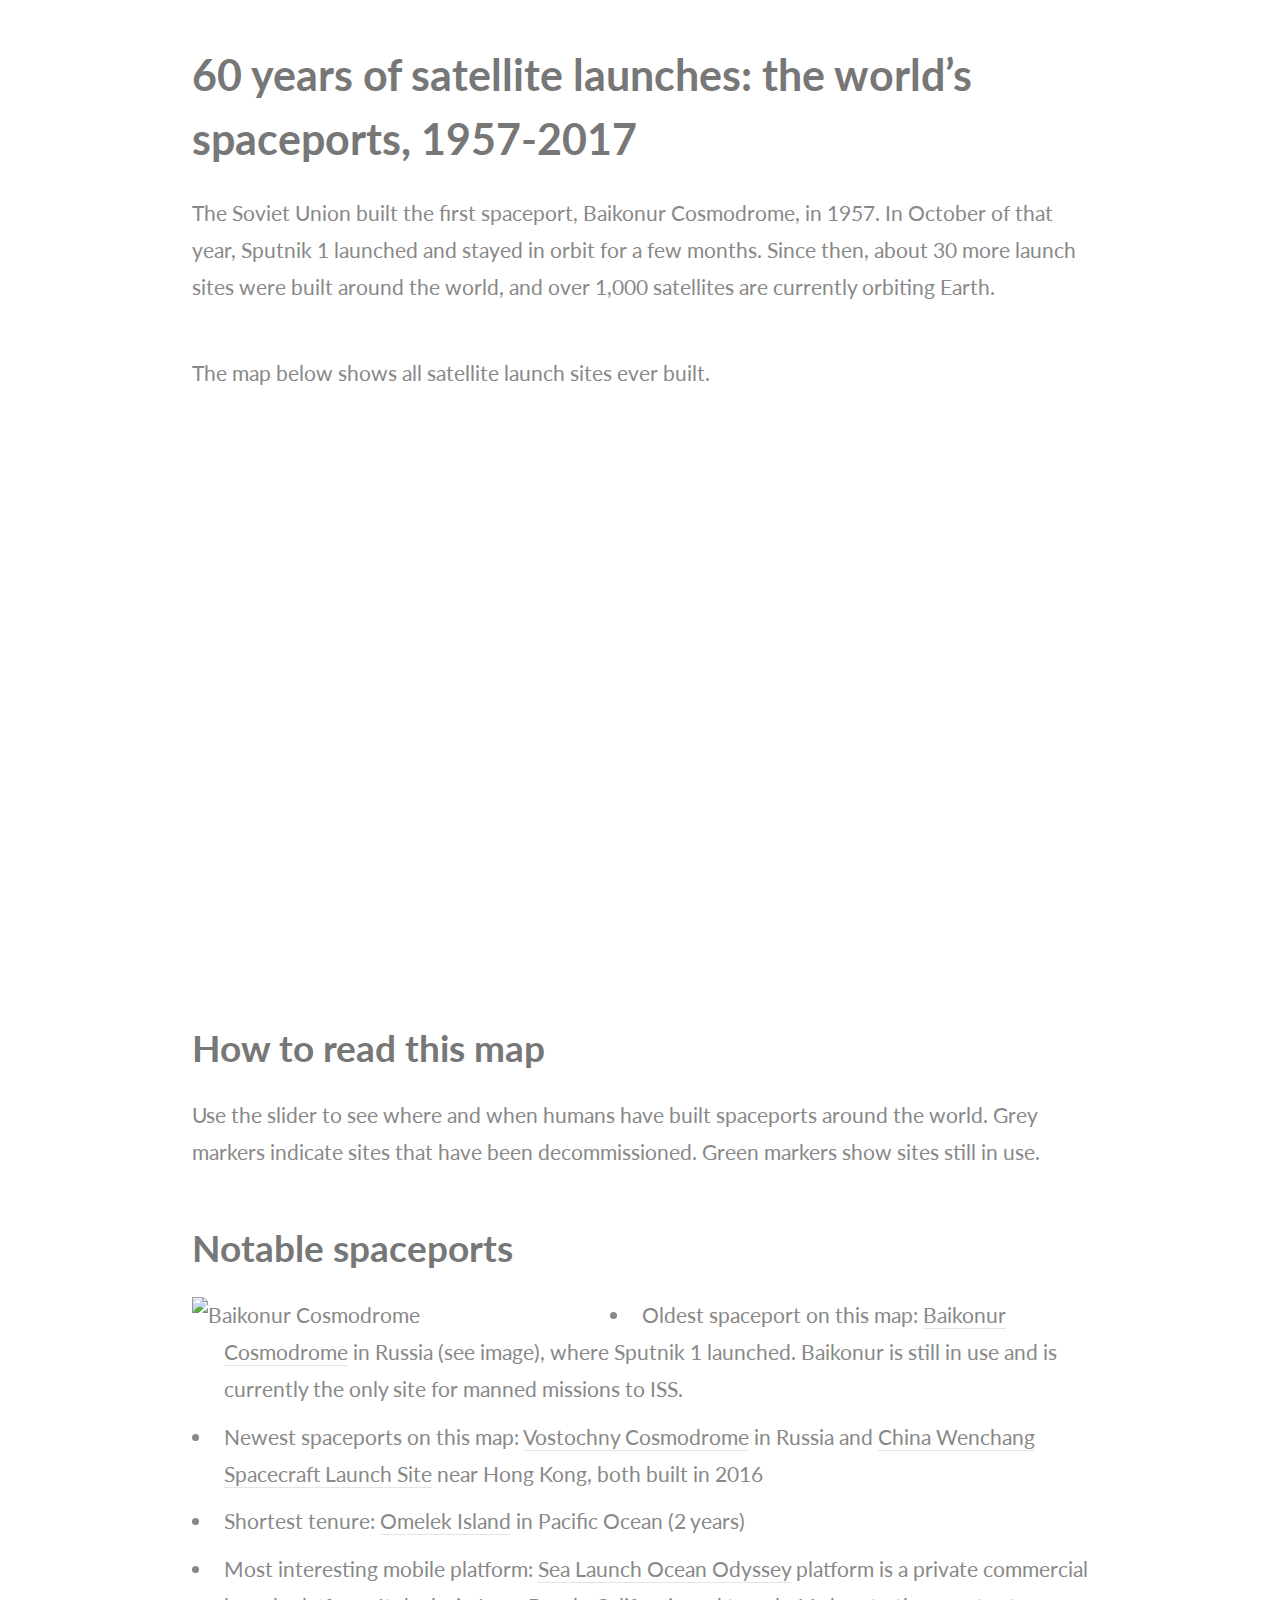
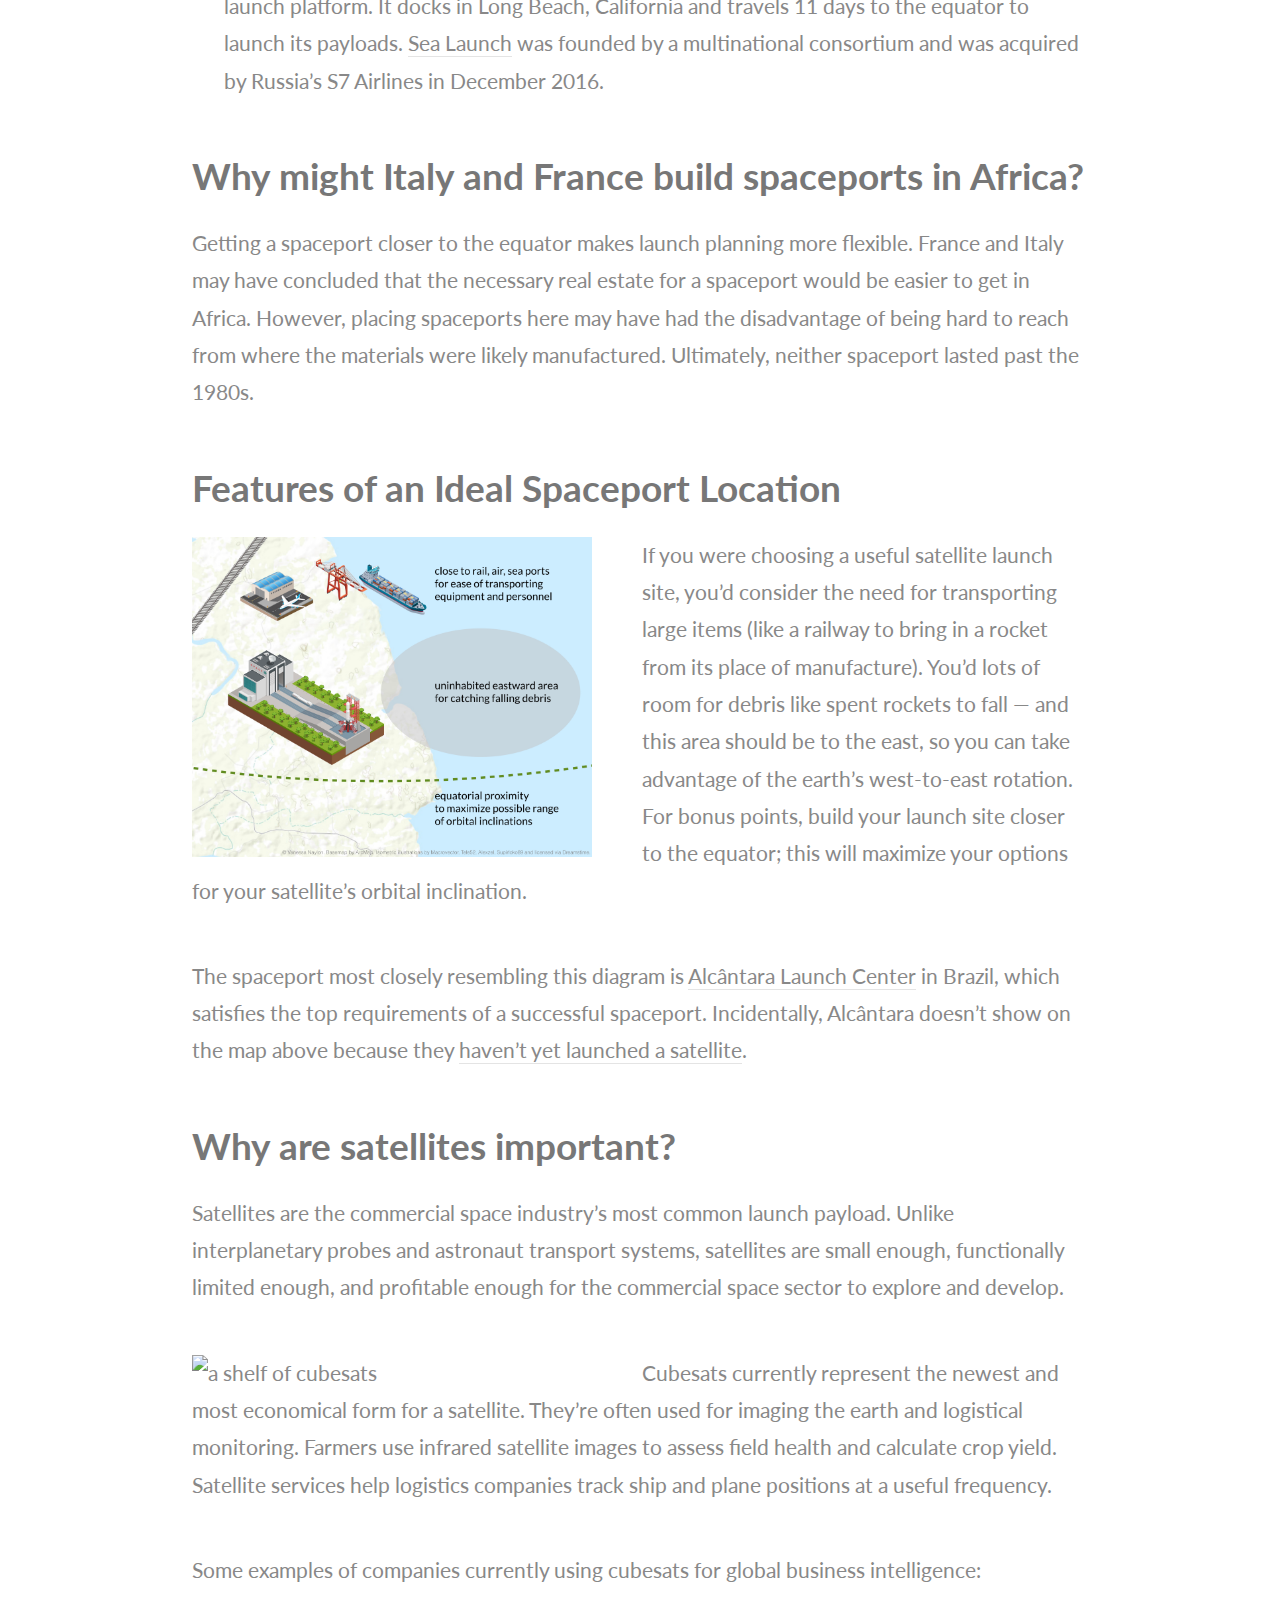
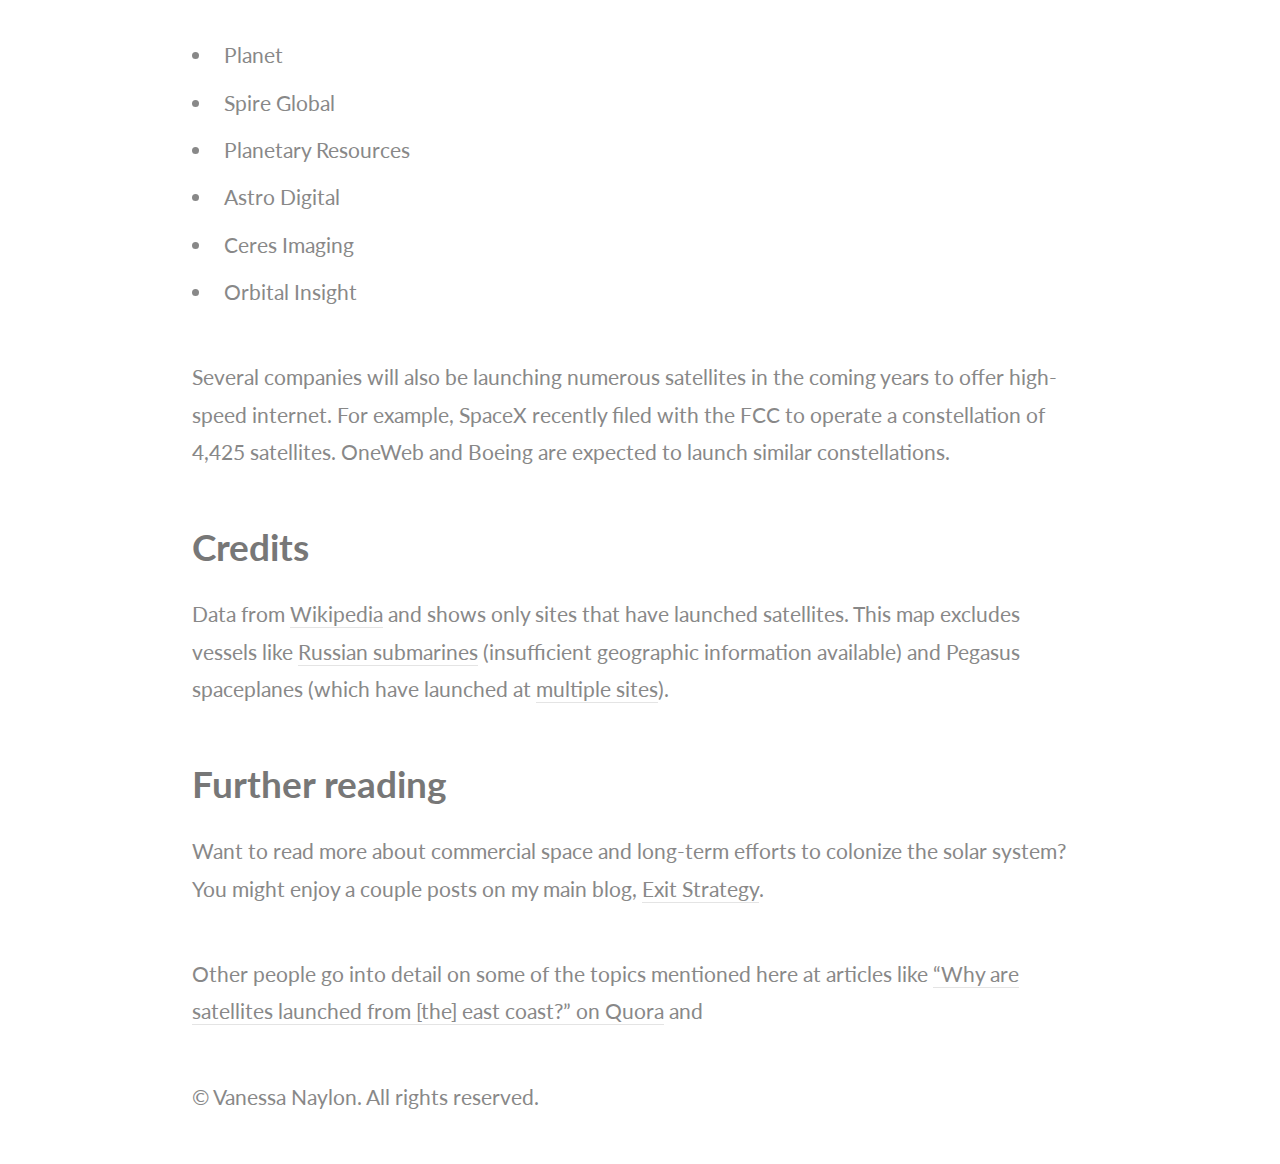
==== commit 8c60e058: "Add links for the link lovers" ====
--- a/index.html
+++ b/index.html
@@ -71,10 +71,10 @@
 				<h3>Notable spaceports</h3>
 				<img src="images/baikonur.jpg" alt="Baikonur Cosmodrome" title="Soyuz on the launch pad at Baikonur" width=400 align=left>
 				<ul>
-					<li>Oldest spaceport on this map: Baikonur Cosmodrome in Russia (see image)</li>
-					<li>Newest spaceports on this map: Vostochny Cosmodrome in Russia and China Wenchang Spacecraft Launch Site near Hong Kong, both built in 2016</li>
-					<li>Shortest tenure: Omelek Island in Pacific Ocean (2 years)</li>
-					<li>Most interesting mobile platform: Sea Launch Ocean Odyssey platform is a private commercial launch platform. It docks in Long Beach, California and travels 11 days to the equator to launch its payloads. <a href="https://en.wikipedia.org/wiki/Sea_Launch">Sea Launch</a> was founded by a multinational consortium and was acquired by Russia’s S7 Airlines in December 2016.</li>
+					<li>Oldest spaceport on this map: <a href="https://en.wikipedia.org/wiki/Baikonur_Cosmodrome">Baikonur Cosmodrome</a> in Russia (see image), where Sputnik 1 launched. Baikonur is still in use and is currently the only site for manned missions to ISS.</li>
+					<li>Newest spaceports on this map: <a href="https://en.wikipedia.org/wiki/Vostochny_Cosmodrome">Vostochny Cosmodrome</a> in Russia and <a href="https://en.wikipedia.org/wiki/China_Wenchang_Spacecraft_Launch_Site">China Wenchang Spacecraft Launch Site</a> near Hong Kong, both built in 2016</li>
+					<li>Shortest tenure: <a href="https://en.wikipedia.org/wiki/Omelek_Island">Omelek Island</a> in Pacific Ocean (2 years)</li>
+					<li>Most interesting mobile platform: <a href="https://en.wikipedia.org/wiki/Odyssey_(launch_platform)">Sea Launch Ocean Odyssey</a> platform is a private commercial launch platform. It docks in Long Beach, California and travels 11 days to the equator to launch its payloads. <a href="https://en.wikipedia.org/wiki/Sea_Launch">Sea Launch</a> was founded by a multinational consortium and was acquired by Russia’s S7 Airlines in December 2016.</li>
 				</ul>
 				<h3>Why might Italy and France build spaceports in Africa?</h3>
 				<p>Getting a spaceport closer to the equator makes launch planning more flexible. France and Italy may have concluded that the necessary real estate for a spaceport would be easier to get in Africa. However, placing spaceports here may have had the disadvantage of being hard to reach from where the materials were likely manufactured. Ultimately, neither spaceport lasted past the 1980s.</p>
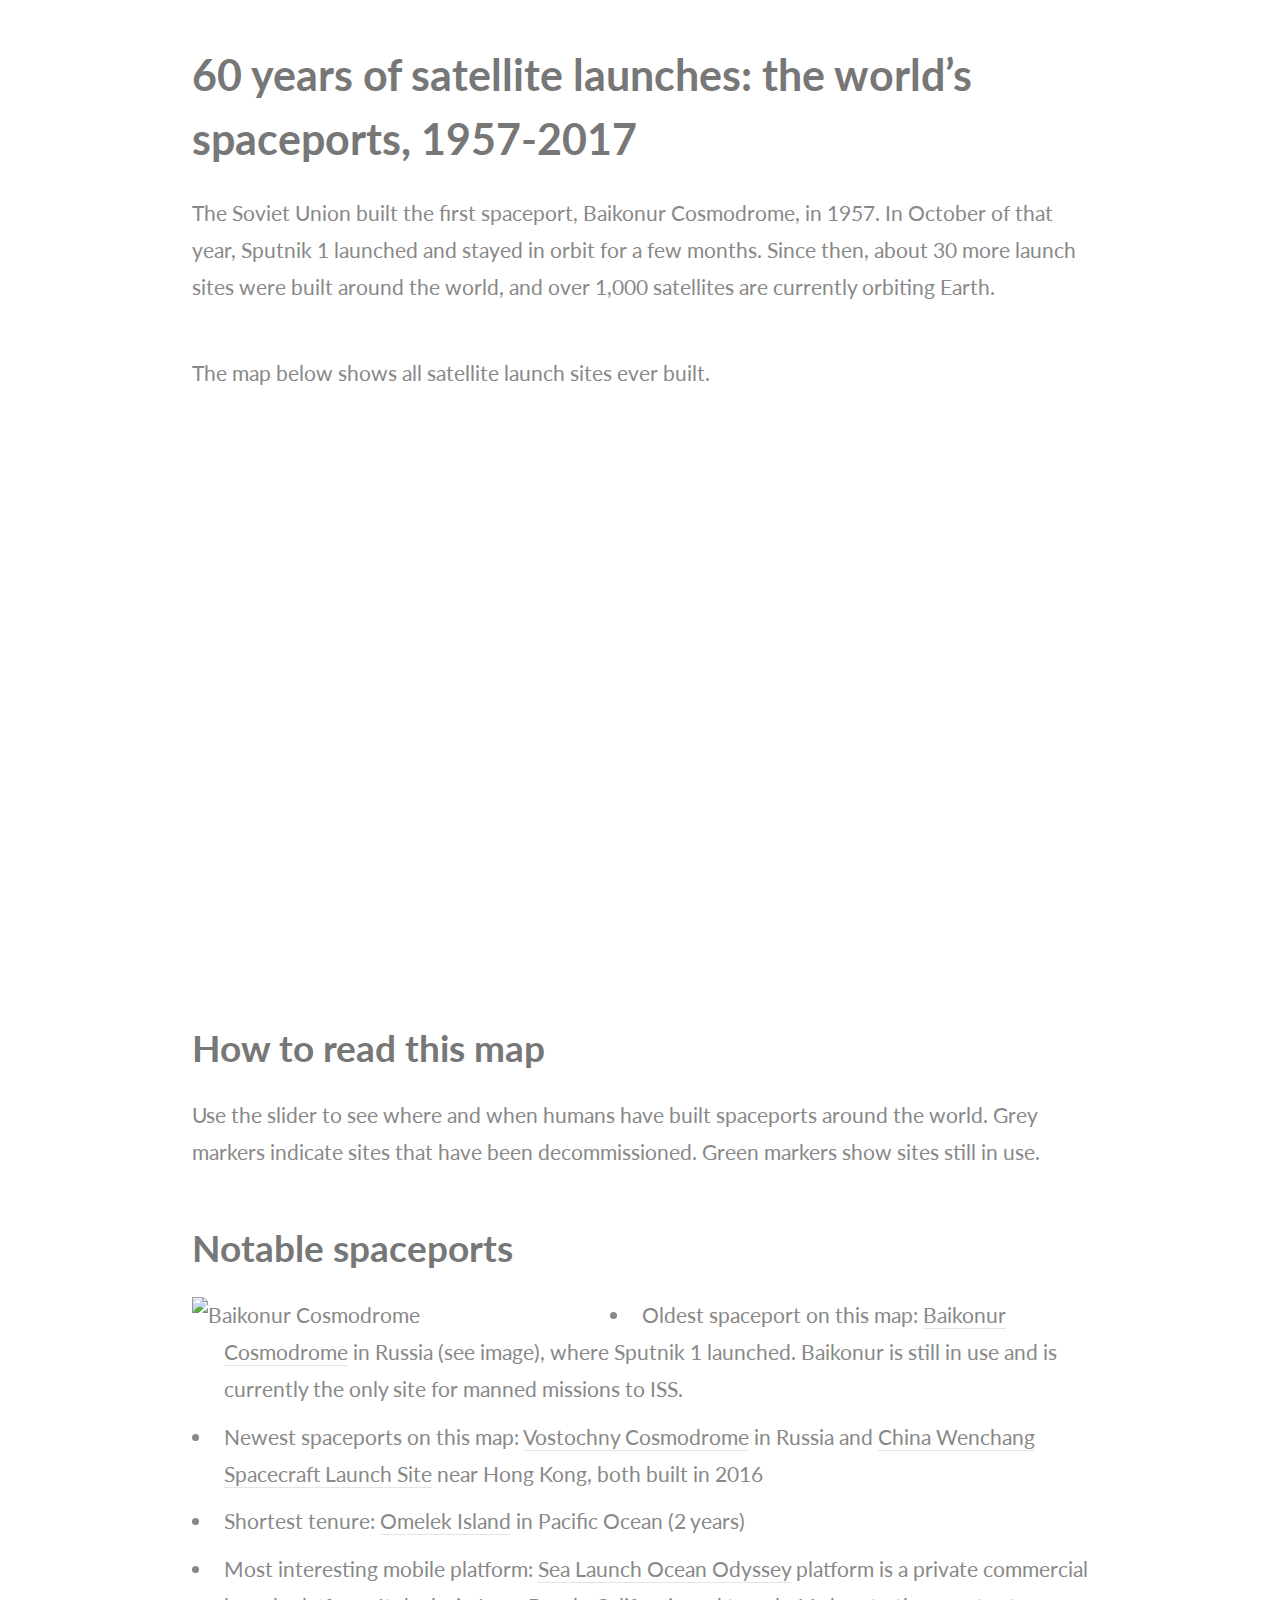
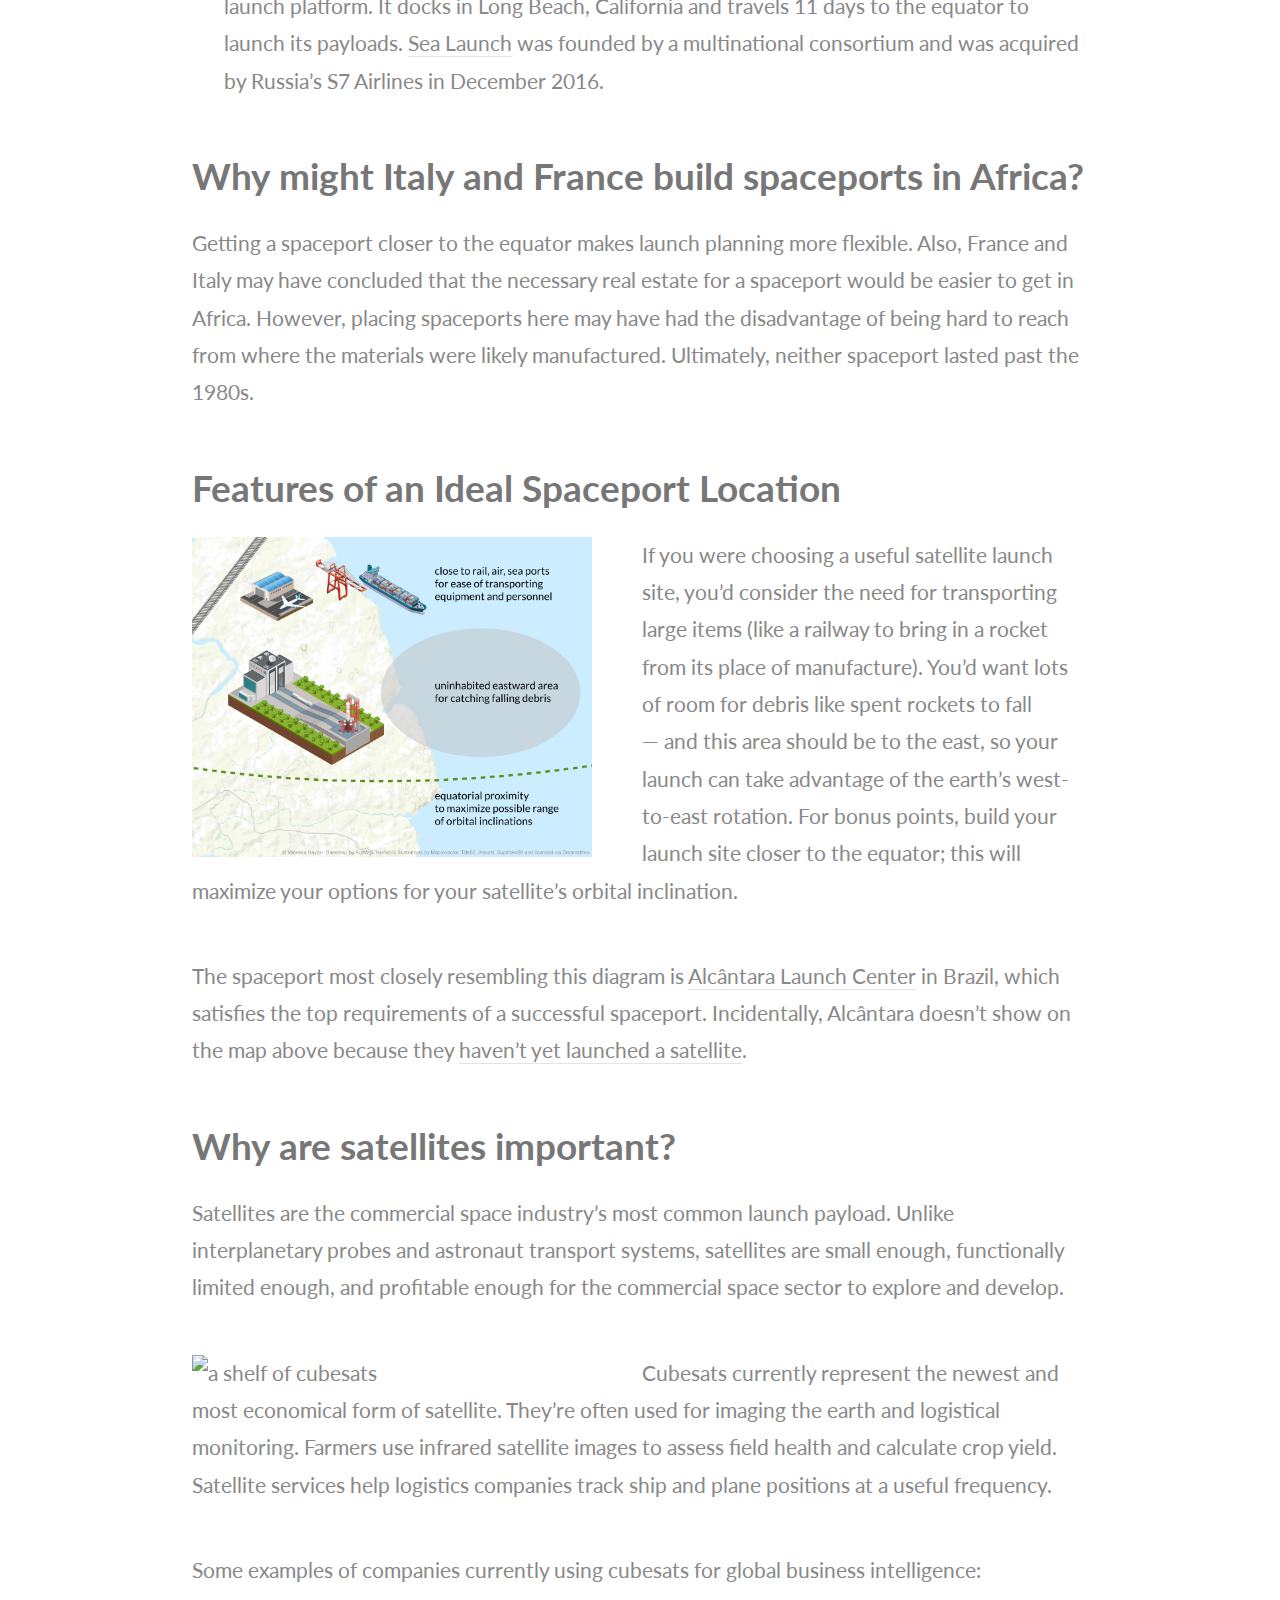
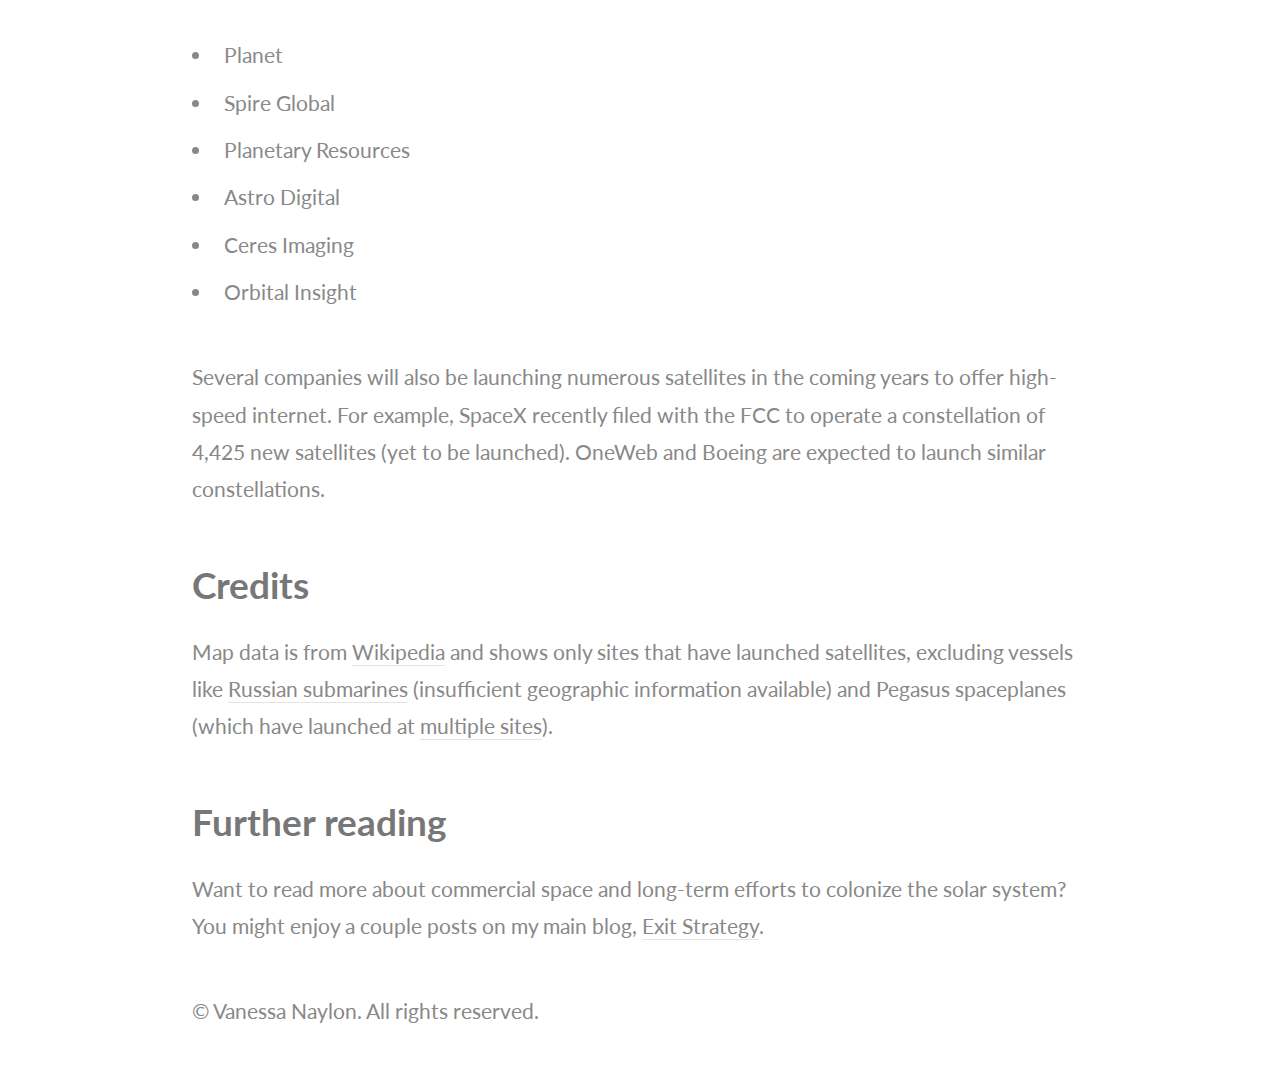
==== commit 5cc2e0cb: "Tighten up copy" ====
--- a/index.html
+++ b/index.html
@@ -77,15 +77,15 @@
 					<li>Most interesting mobile platform: <a href="https://en.wikipedia.org/wiki/Odyssey_(launch_platform)">Sea Launch Ocean Odyssey</a> platform is a private commercial launch platform. It docks in Long Beach, California and travels 11 days to the equator to launch its payloads. <a href="https://en.wikipedia.org/wiki/Sea_Launch">Sea Launch</a> was founded by a multinational consortium and was acquired by Russia’s S7 Airlines in December 2016.</li>
 				</ul>
 				<h3>Why might Italy and France build spaceports in Africa?</h3>
-				<p>Getting a spaceport closer to the equator makes launch planning more flexible. France and Italy may have concluded that the necessary real estate for a spaceport would be easier to get in Africa. However, placing spaceports here may have had the disadvantage of being hard to reach from where the materials were likely manufactured. Ultimately, neither spaceport lasted past the 1980s.</p>
+				<p>Getting a spaceport closer to the equator makes launch planning more flexible. Also, France and Italy may have concluded that the necessary real estate for a spaceport would be easier to get in Africa. However, placing spaceports here may have had the disadvantage of being hard to reach from where the materials were likely manufactured. Ultimately, neither spaceport lasted past the 1980s.</p>
 				<h3>Features of an Ideal Spaceport Location</h3>
 				<a href="https://exitstrate-gy.github.io/satports/images/Geographic_Features_of_an_Ideal_Spaceport.jpeg" target="_blank"><img src="images/Geographic_Features_of_an_Ideal_Spaceport.jpeg" title="Top 3 Features of an Ideal Spaceport Location" alt="diagram of spaceport location features" width=400 align=left></a>
-				<p>If you were choosing a useful satellite launch site, you’d consider the need for transporting large items (like a railway to bring in a rocket from its place of manufacture). You’d lots of room for debris like spent rockets to fall — and this area should be to the east, so you can take advantage of the earth’s west-to-east rotation. For bonus points, build your launch site closer to the equator; this will maximize your options for your satellite’s orbital inclination.</p>
+				<p>If you were choosing a useful satellite launch site, you’d consider the need for transporting large items (like a railway to bring in a rocket from its place of manufacture). You’d want lots of room for debris like spent rockets to fall — and this area should be to the east, so your launch can take advantage of the earth’s west-to-east rotation. For bonus points, build your launch site closer to the equator; this will maximize your options for your satellite’s orbital inclination.</p>
 				<p>The spaceport most closely resembling this diagram is <a href="https://en.wikipedia.org/wiki/Alc%C3%A2ntara_Launch_Center">Alcântara Launch Center</a> in Brazil, which satisfies the top requirements of a successful spaceport. Incidentally, Alcântara doesn’t show on the map above because they <a href="http://www.worldpoliticsreview.com/trend-lines/20279/brazil-works-to-make-its-space-program-self-sufficient">haven’t yet launched a satellite</a>.
 				<h3>Why are satellites important?</h3>
 				<p>Satellites are the commercial space industry’s most common launch payload. Unlike interplanetary probes and astronaut transport systems, satellites are small enough, functionally limited enough, and profitable enough for the commercial space sector to explore and develop.</p>
 				<img src="images/planet-labs-flock.jpg" title="Cubesats at Planet" alt="a shelf of cubesats" width=400 align=left>
-				<p>Cubesats currently represent the newest and most economical form for a satellite. They’re often used for imaging the earth and logistical monitoring. Farmers use infrared satellite images to assess field health and calculate crop yield. Satellite services help logistics companies  track ship and plane positions at a useful frequency.</p>
+				<p>Cubesats currently represent the newest and most economical form of satellite. They’re often used for imaging the earth and logistical monitoring. Farmers use infrared satellite images to assess field health and calculate crop yield. Satellite services help logistics companies  track ship and plane positions at a useful frequency.</p>
 				<p>Some examples of companies currently using cubesats for global business intelligence:</p> 
 				<ul>
 					<li>Planet</li>
@@ -96,15 +96,14 @@
 					<li>Orbital Insight</li>
 				</ul>
 
-				<p>Several companies will also be launching numerous satellites in the coming years to offer high-speed internet. For example, SpaceX recently filed with the FCC to operate a constellation of 4,425 satellites. OneWeb and Boeing are expected to launch similar constellations.</p>
+				<p>Several companies will also be launching numerous satellites in the coming years to offer high-speed internet. For example, SpaceX recently filed with the FCC to operate a constellation of 4,425 new satellites (yet to be launched). OneWeb and Boeing are expected to launch similar constellations.</p>
 
 				<h3>Credits</h3>
-				<p>Data from <a href="https://en.wikipedia.org/wiki/Spaceport#Spaceports_with_achieved_satellite_launches">Wikipedia</a> and shows only sites that have launched satellites. This map excludes vessels like <a href="https://en.wikipedia.org/wiki/Russian_submarine_Novomoskovsk_(K-407)">Russian submarines</a> (insufficient geographic information available) and Pegasus spaceplanes (which have launched at <a href="https://en.wikipedia.org/wiki/Pegasus_(rocket)">multiple sites</a>).</p> 
+				<p>Map data is from <a href="https://en.wikipedia.org/wiki/Spaceport#Spaceports_with_achieved_satellite_launches">Wikipedia</a> and shows only sites that have launched satellites, excluding vessels like <a href="https://en.wikipedia.org/wiki/Russian_submarine_Novomoskovsk_(K-407)">Russian submarines</a> (insufficient geographic information available) and Pegasus spaceplanes (which have launched at <a href="https://en.wikipedia.org/wiki/Pegasus_(rocket)">multiple sites</a>).</p> 
 
 <h3>Further reading</h3>
 
 								<p>Want to read more about commercial space and long-term efforts to colonize the solar system? You might enjoy a couple posts on my main blog, <a href="https://exitstrate.gy">Exit Strategy</a>.
-								<p>Other people go into detail on some of the topics mentioned here at articles like <a href="https://www.quora.com/Why-are-satellites-launched-from-east-coast">“Why are satellites launched from [the] east coast?” on Quora</a> and  
 
 
 			</div>
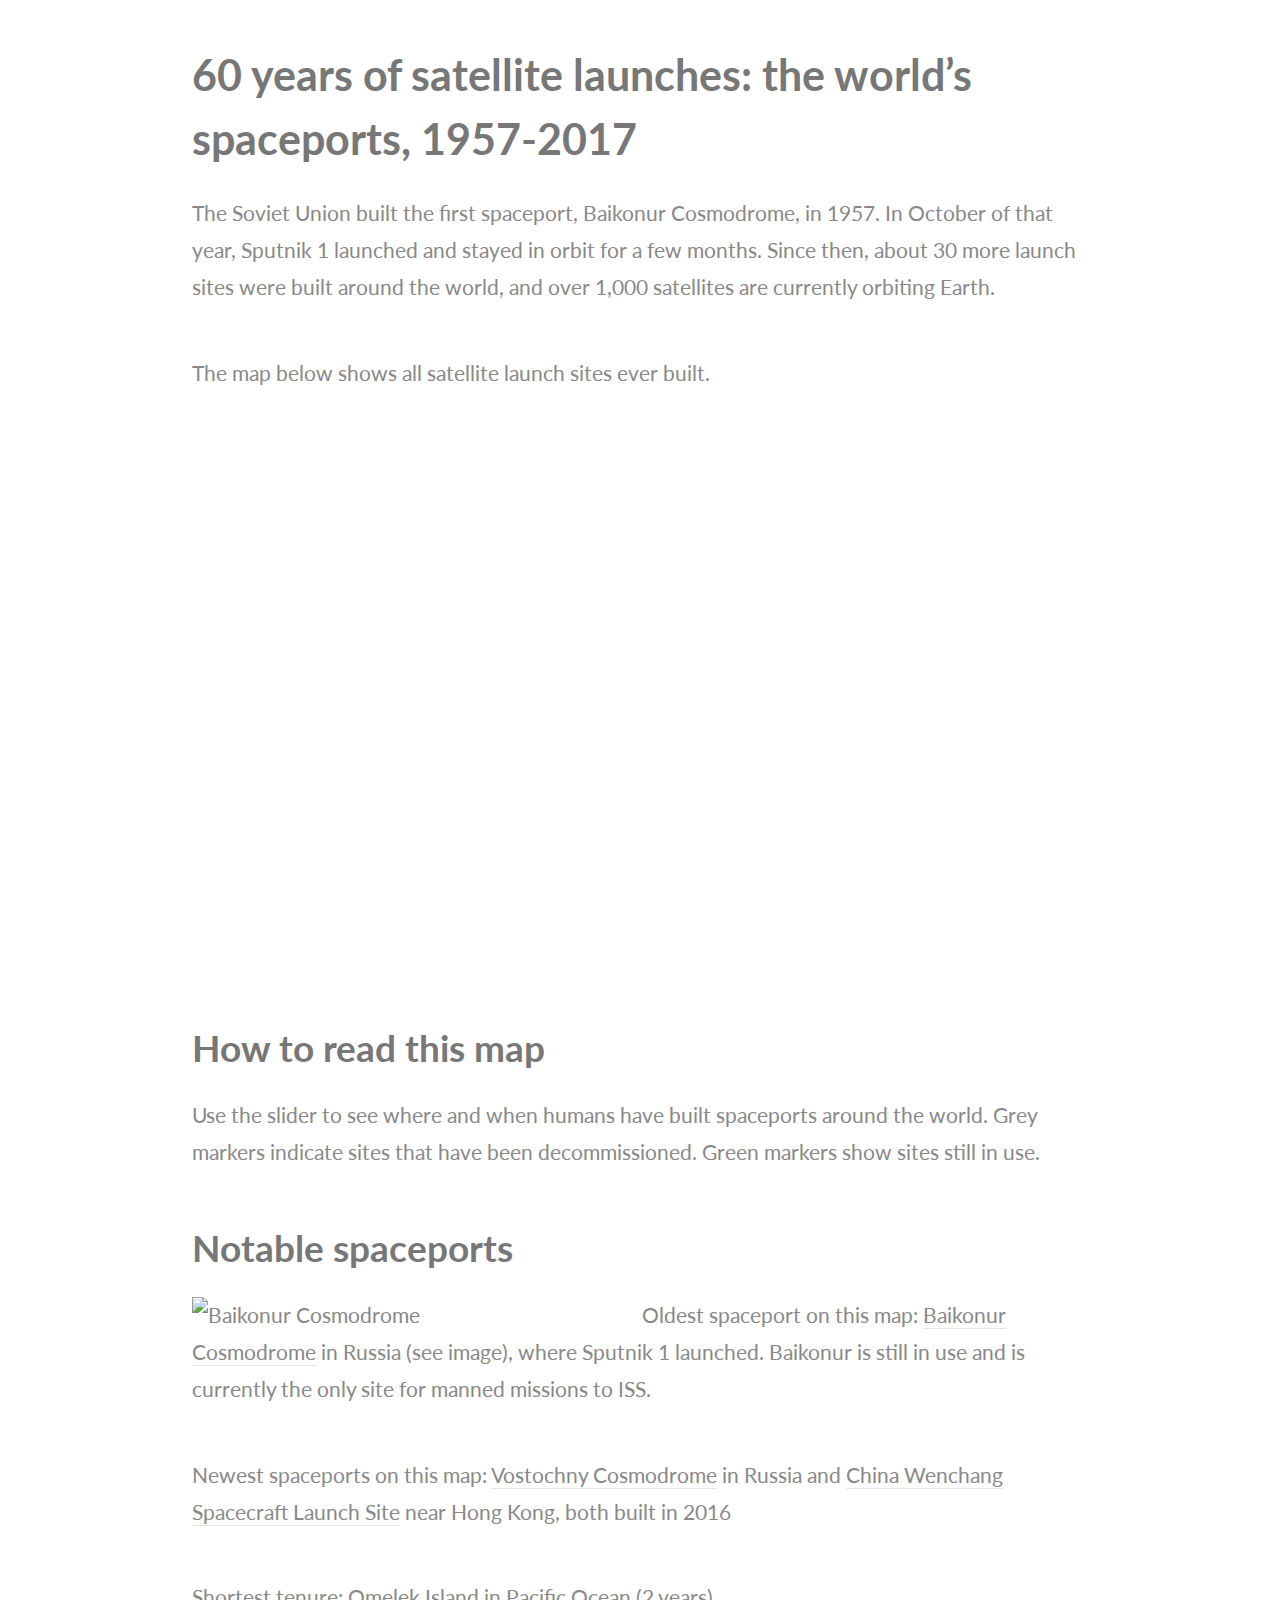
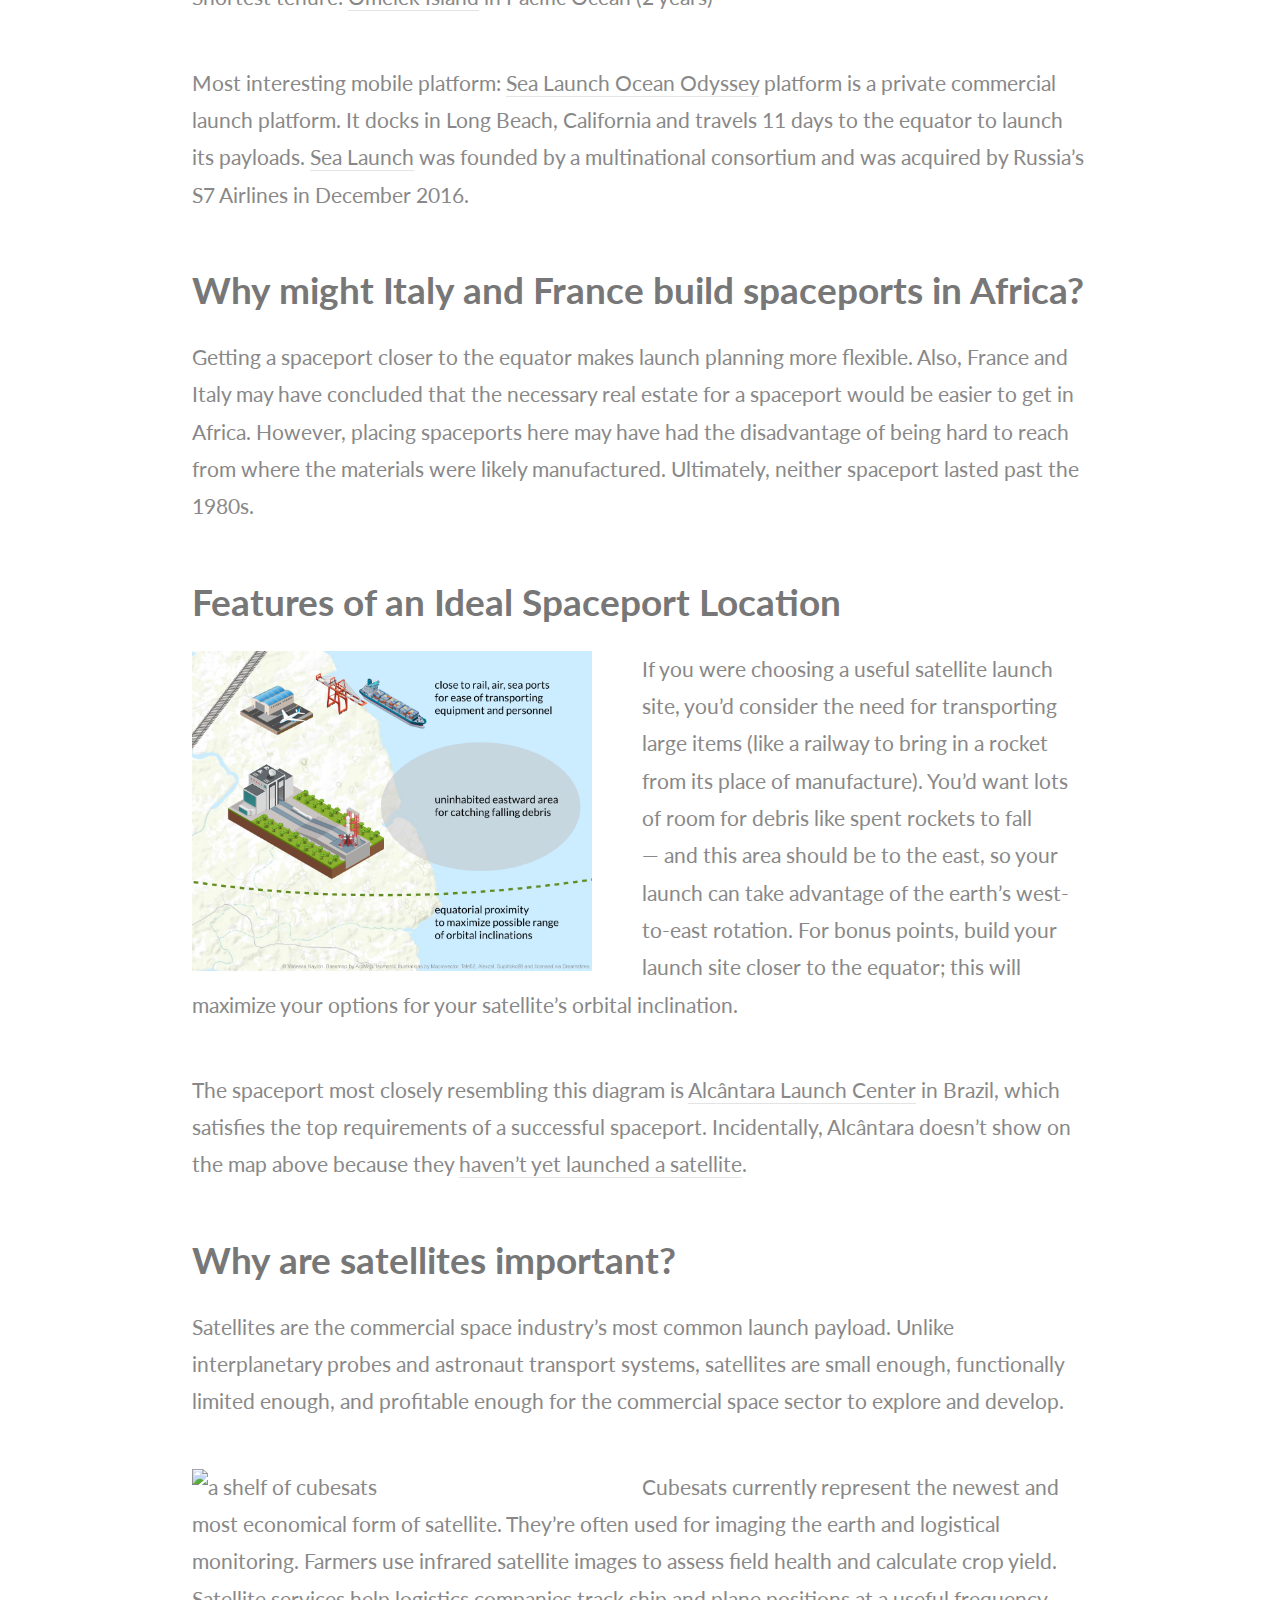
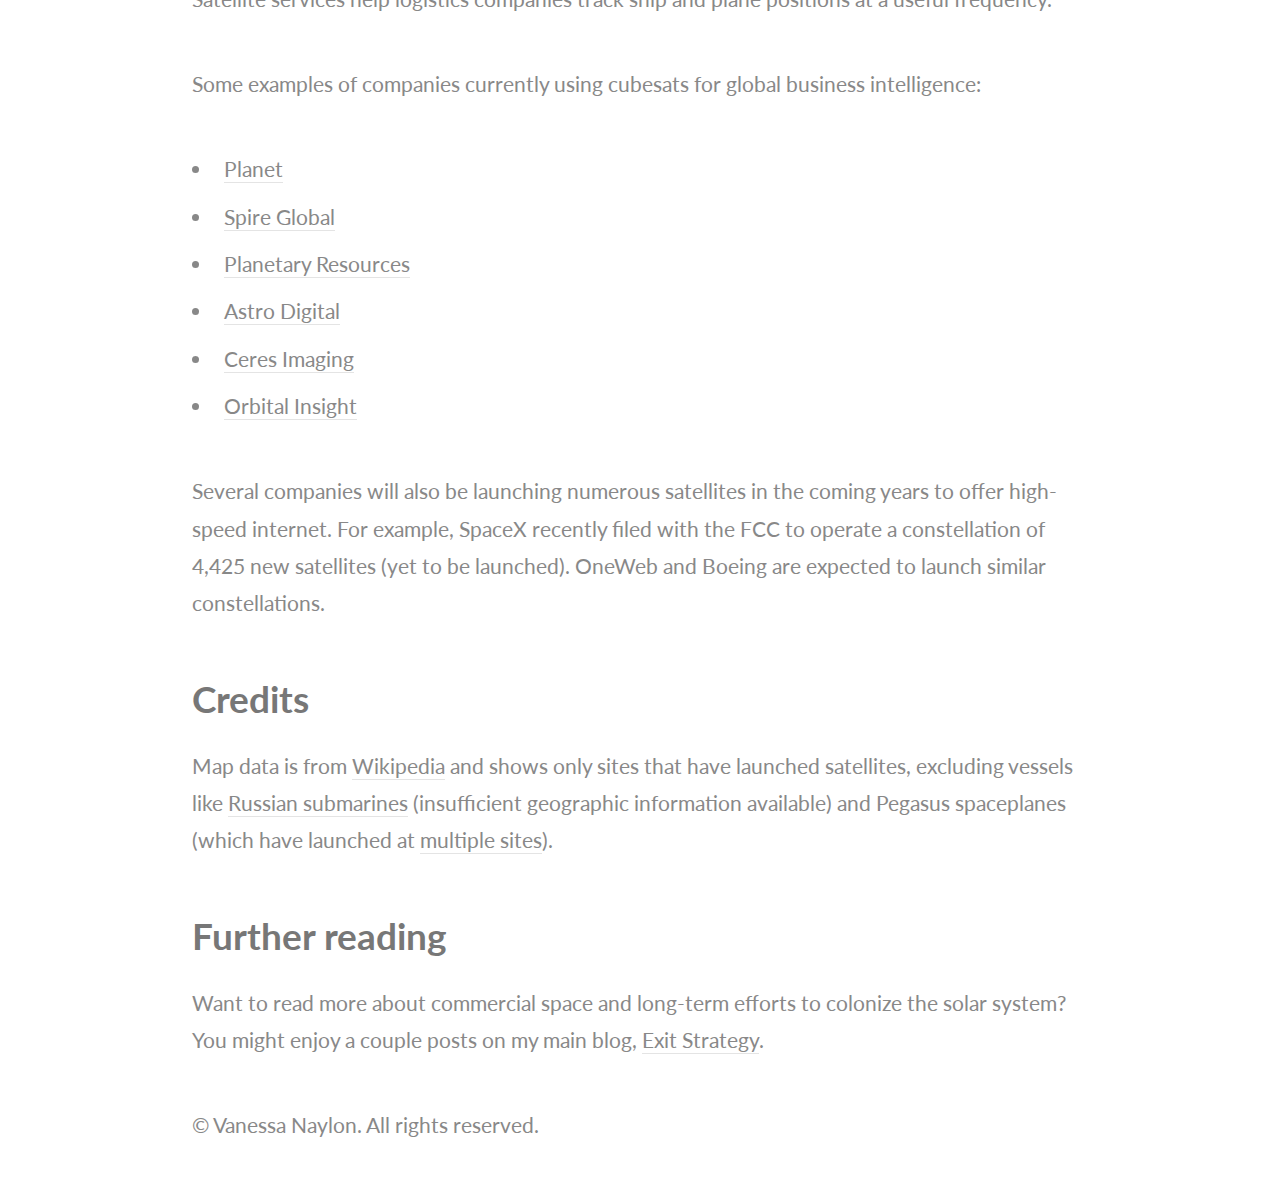
==== commit add57438: "Yknow what, fuck a list" ====
--- a/index.html
+++ b/index.html
@@ -70,12 +70,11 @@
 				<p>Use the slider to see where and when humans have built spaceports around the world. Grey markers indicate sites that have been decommissioned. Green markers show sites still in use.</p>
 				<h3>Notable spaceports</h3>
 				<img src="images/baikonur.jpg" alt="Baikonur Cosmodrome" title="Soyuz on the launch pad at Baikonur" width=400 align=left>
-				<ul>
-					<li>Oldest spaceport on this map: <a href="https://en.wikipedia.org/wiki/Baikonur_Cosmodrome">Baikonur Cosmodrome</a> in Russia (see image), where Sputnik 1 launched. Baikonur is still in use and is currently the only site for manned missions to ISS.</li>
-					<li>Newest spaceports on this map: <a href="https://en.wikipedia.org/wiki/Vostochny_Cosmodrome">Vostochny Cosmodrome</a> in Russia and <a href="https://en.wikipedia.org/wiki/China_Wenchang_Spacecraft_Launch_Site">China Wenchang Spacecraft Launch Site</a> near Hong Kong, both built in 2016</li>
-					<li>Shortest tenure: <a href="https://en.wikipedia.org/wiki/Omelek_Island">Omelek Island</a> in Pacific Ocean (2 years)</li>
-					<li>Most interesting mobile platform: <a href="https://en.wikipedia.org/wiki/Odyssey_(launch_platform)">Sea Launch Ocean Odyssey</a> platform is a private commercial launch platform. It docks in Long Beach, California and travels 11 days to the equator to launch its payloads. <a href="https://en.wikipedia.org/wiki/Sea_Launch">Sea Launch</a> was founded by a multinational consortium and was acquired by Russia’s S7 Airlines in December 2016.</li>
-				</ul>
+
+<p>Oldest spaceport on this map: <a href="https://en.wikipedia.org/wiki/Baikonur_Cosmodrome">Baikonur Cosmodrome</a> in Russia (see image), where Sputnik 1 launched. Baikonur is still in use and is currently the only site for manned missions to ISS.</p>
+					<p>Newest spaceports on this map: <a href="https://en.wikipedia.org/wiki/Vostochny_Cosmodrome">Vostochny Cosmodrome</a> in Russia and <a href="https://en.wikipedia.org/wiki/China_Wenchang_Spacecraft_Launch_Site">China Wenchang Spacecraft Launch Site</a> near Hong Kong, both built in 2016</p>
+					<p>Shortest tenure: <a href="https://en.wikipedia.org/wiki/Omelek_Island">Omelek Island</a> in Pacific Ocean (2 years)</p>
+					<p>Most interesting mobile platform: <a href="https://en.wikipedia.org/wiki/Odyssey_(launch_platform)">Sea Launch Ocean Odyssey</a> platform is a private commercial launch platform. It docks in Long Beach, California and travels 11 days to the equator to launch its payloads. <a href="https://en.wikipedia.org/wiki/Sea_Launch">Sea Launch</a> was founded by a multinational consortium and was acquired by Russia’s S7 Airlines in December 2016.</p>
 				<h3>Why might Italy and France build spaceports in Africa?</h3>
 				<p>Getting a spaceport closer to the equator makes launch planning more flexible. Also, France and Italy may have concluded that the necessary real estate for a spaceport would be easier to get in Africa. However, placing spaceports here may have had the disadvantage of being hard to reach from where the materials were likely manufactured. Ultimately, neither spaceport lasted past the 1980s.</p>
 				<h3>Features of an Ideal Spaceport Location</h3>
@@ -88,12 +87,12 @@
 				<p>Cubesats currently represent the newest and most economical form of satellite. They’re often used for imaging the earth and logistical monitoring. Farmers use infrared satellite images to assess field health and calculate crop yield. Satellite services help logistics companies  track ship and plane positions at a useful frequency.</p>
 				<p>Some examples of companies currently using cubesats for global business intelligence:</p> 
 				<ul>
-					<li>Planet</li>
-					<li>Spire Global</li>
-					<li>Planetary Resources</li>
-					<li>Astro Digital</li>
-					<li>Ceres Imaging</li>
-					<li>Orbital Insight</li>
+					<li><a href="https://planet.com">Planet</a></li>
+					<li><a href="https://spire.com">Spire Global</a></li>
+					<li><a href="https://planetaryresources.com">Planetary Resources</a></li>
+					<li><a href="https://astrodigital.com/">Astro Digital</a></li>
+					<li><a href="http://www.ceresimaging.net/">Ceres Imaging</a></li>
+					<li><a href="https://orbitalinsight.com/">Orbital Insight</a></li>
 				</ul>
 
 				<p>Several companies will also be launching numerous satellites in the coming years to offer high-speed internet. For example, SpaceX recently filed with the FCC to operate a constellation of 4,425 new satellites (yet to be launched). OneWeb and Boeing are expected to launch similar constellations.</p>
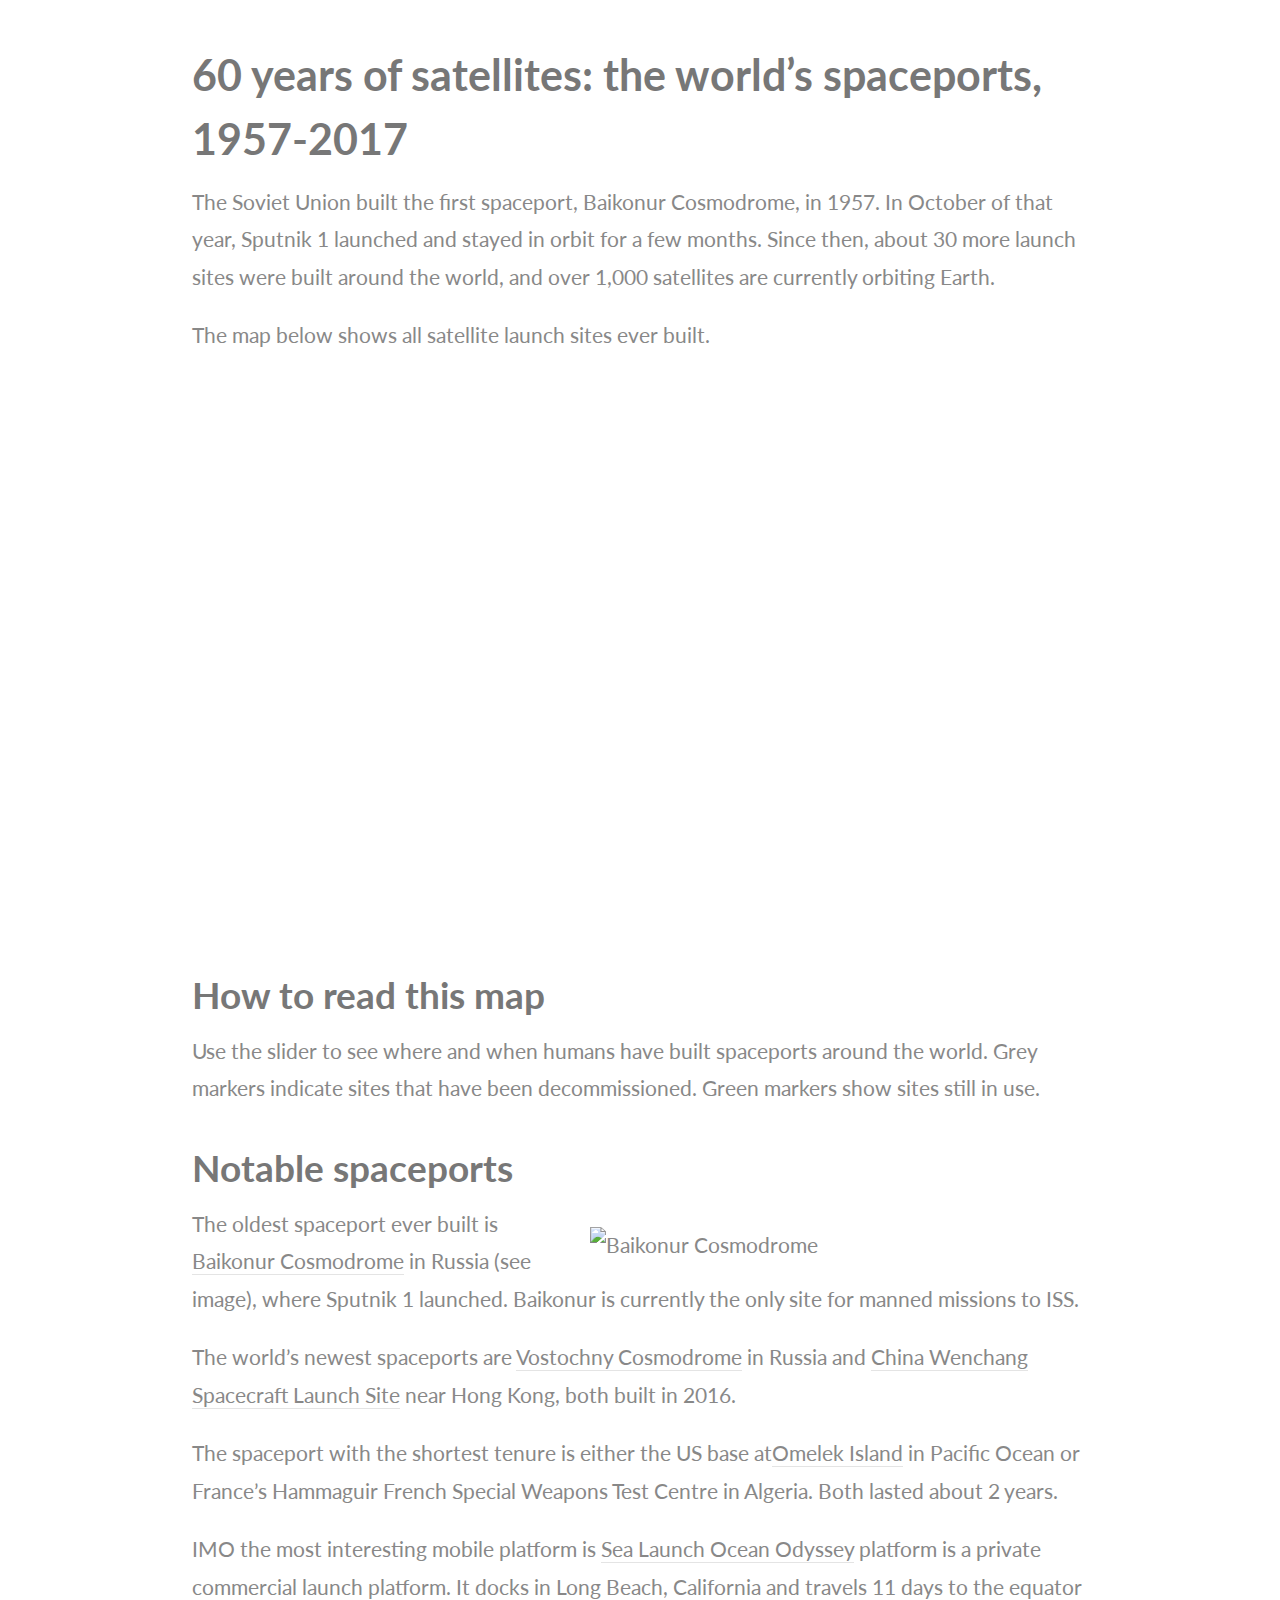
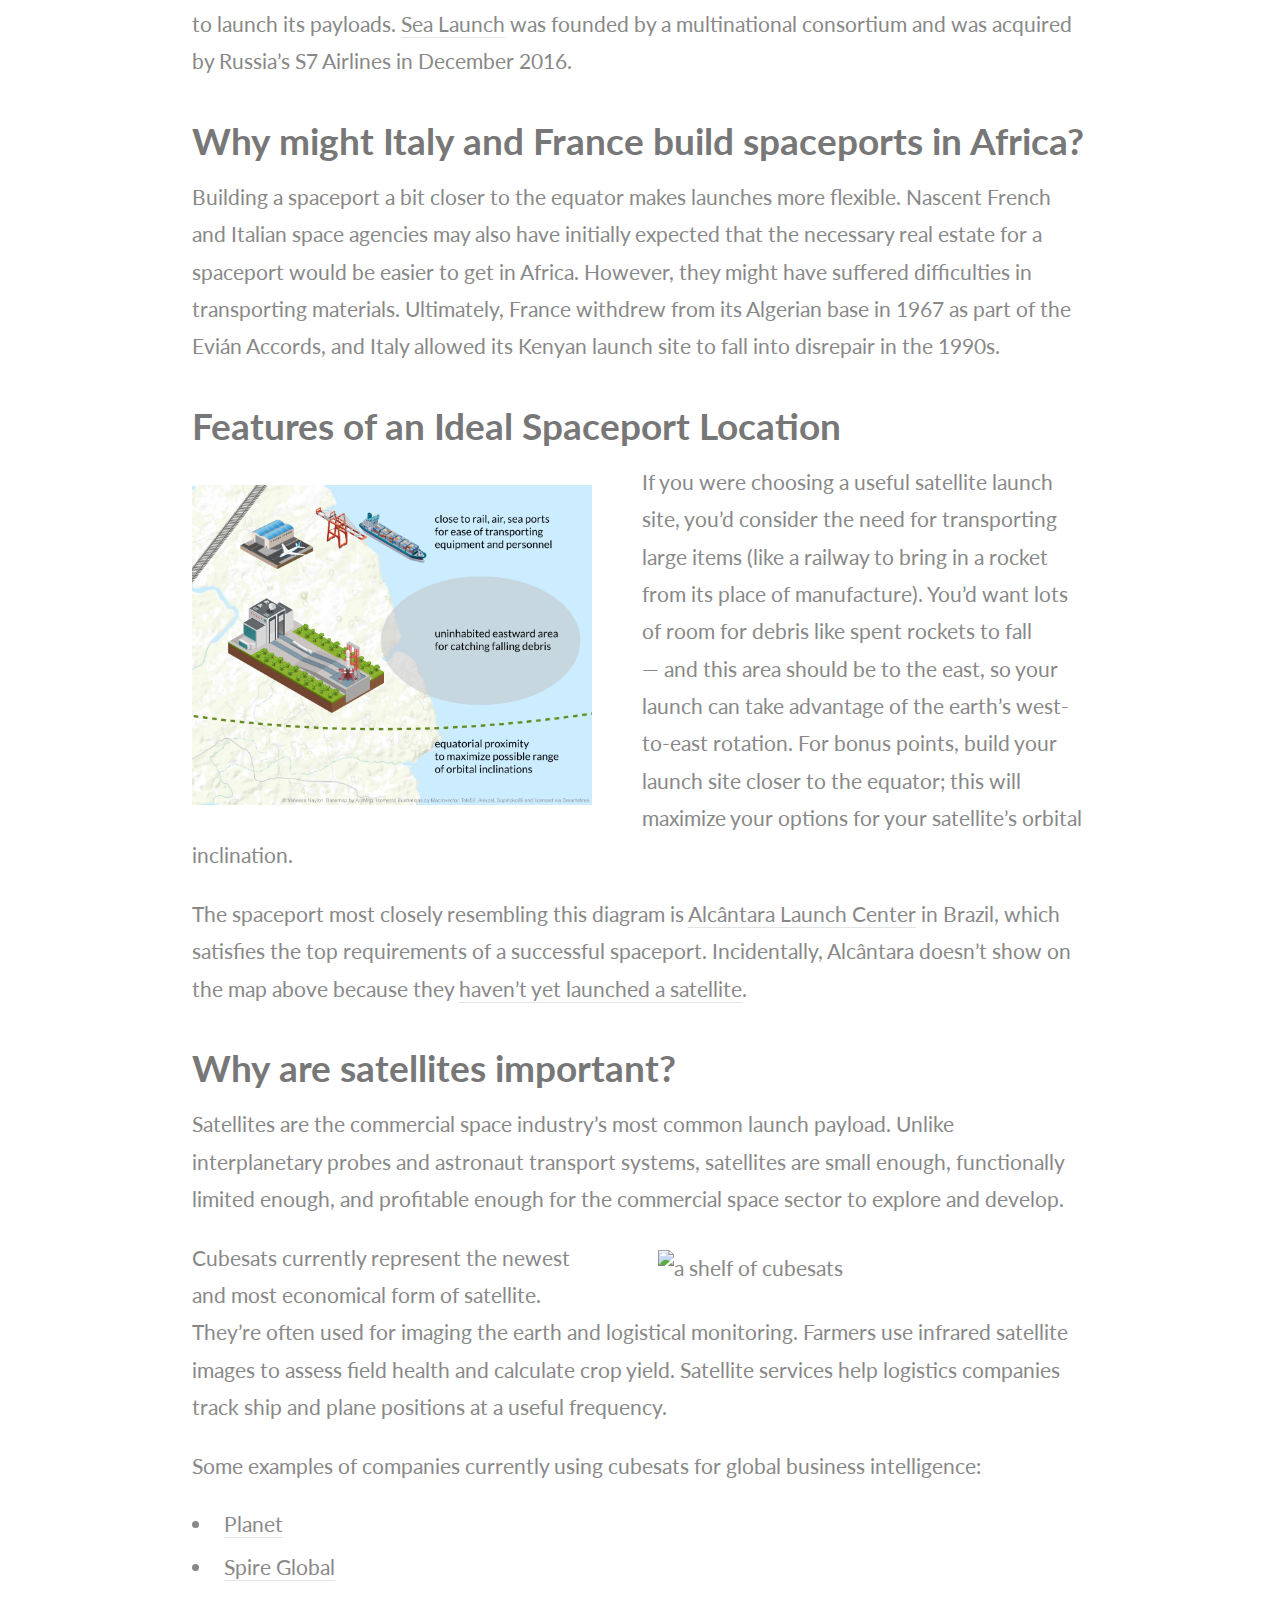
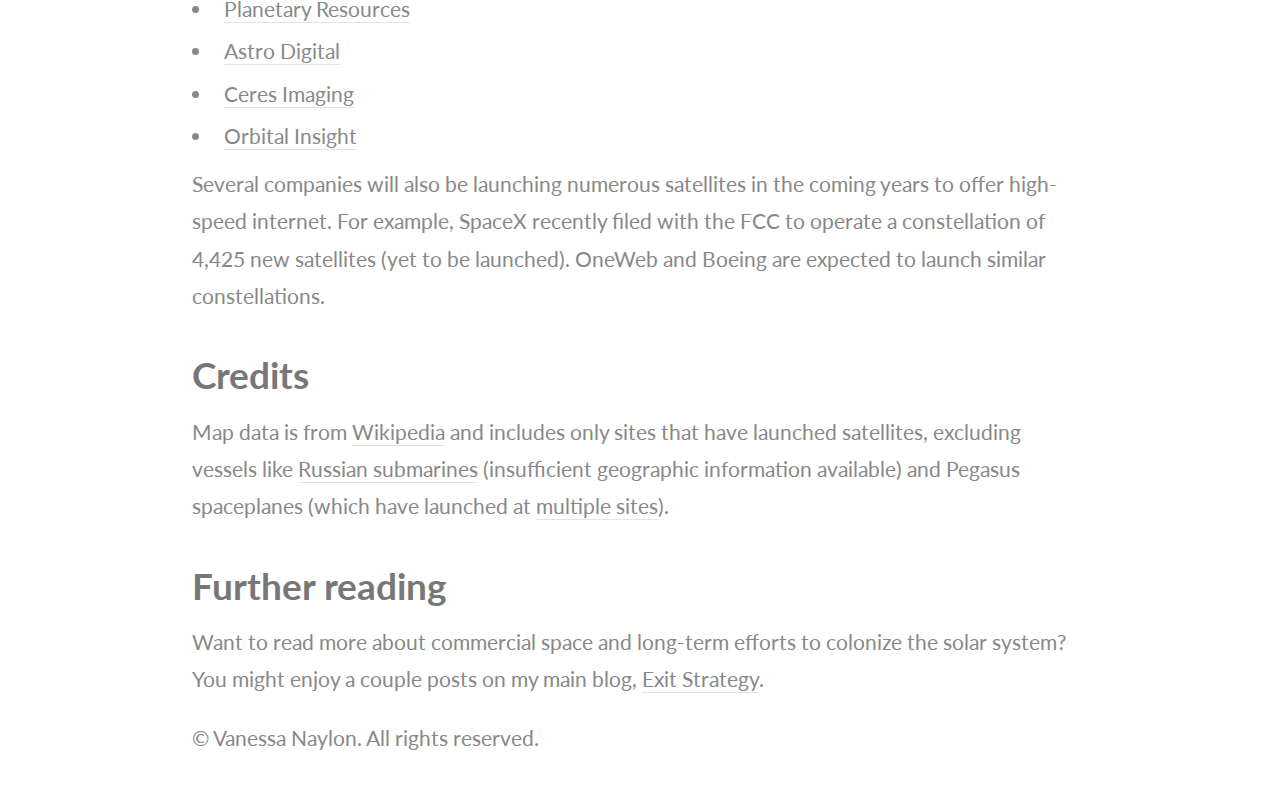
==== commit d57c5989: "i don't even know who i am anymore" ====
--- a/index.html
+++ b/index.html
@@ -7,15 +7,15 @@
 <html>
 <head>
 	<title>Satellite Spaceports - Exit Strategy</title>
-    <meta property="og:title" content="60 Years of Satellite Launches, 1957-2017"/>
-    <meta property="og:type" content="website"/>
-    <meta property="og:image" content="https://exitstrate-gy.github.io/satports/images/share-image.png"/>
-    <meta property="og:site_name" content="Exit Strategy"/>
-    <meta property="og:description" content="See when and where humans have built spaceports around the world. Over 1,000 satellites are currently orbiting Earth, and new ones launch from about 30 unique places."/>
+	<meta property="og:title" content="60 Years of Satellites, 1957-2017"/>
+	<meta property="og:type" content="website"/>
+	<meta property="og:image" content="https://exitstrate-gy.github.io/satports/images/share-image.png"/>
+	<meta property="og:site_name" content="Exit Strategy"/>
+	<meta property="og:description" content="Over 1,000 satellites are currently orbiting Earth, and new ones launch from about 30 unique places. See when and where humans have built spaceports around the world."/>
 	<meta charset="utf-8" />
 	<meta name="viewport" content="width=device-width, initial-scale=1" />
 	<!--[if lte IE 8]><script src="assets/js/ie/html5shiv.js"></script><![endif]-->
-		<link rel="stylesheet" href="assets/css/main.css" />
+	<link rel="stylesheet" href="assets/css/main.css" />
 	<!--[if lte IE 8]><link rel="stylesheet" href="assets/css/ie8.css" /><![endif]-->
 	<link rel="stylesheet" href="https://unpkg.com/leaflet@1.0.3/dist/leaflet.css" />
 	<link href="assets/css/nouislider.css" rel="stylesheet">
@@ -43,47 +43,47 @@
 		<!-- One -->
 		<section id="one">
 			<div class="container">
-				<h2>60 years of satellite launches: the world’s spaceports, 1957-2017</h2>
+				<h2>60 years of satellites: the world’s spaceports, 1957-2017</h2>
 				<p>The Soviet Union built the first spaceport, Baikonur Cosmodrome, in 1957. In October of that year, Sputnik 1 launched and stayed in orbit for a few months. Since then, about 30 more launch sites were built around the world, and over 1,000 satellites are currently orbiting Earth.</p>	
 				<p>The map below shows all satellite launch sites ever built.</p>
-				</div>
-				<div id="mapid">
-				</div>
-				<div id="slider-step">									
-				</div>
-				<div id="pips-count">
-					<div style="clear: both;">
-					</div>
-
+			</div>
+			<div id="mapid">
+			</div>
+			<div id="slider-step">									
+			</div>
+			<div id="pips-count">
+				<div style="clear: both;">
 				</div>
 
 			</div>
-			<div style="clear: both;">
 
-			</div>
-		</section>
+		</div>
+		<div style="clear: both;">
 
-		<!-- Two -->
-		<section id="two">
-			<div class="container">
-				<h3>How to read this map</h3>
-				<p>Use the slider to see where and when humans have built spaceports around the world. Grey markers indicate sites that have been decommissioned. Green markers show sites still in use.</p>
-				<h3>Notable spaceports</h3>
-				<img src="images/baikonur.jpg" alt="Baikonur Cosmodrome" title="Soyuz on the launch pad at Baikonur" width=400 align=left>
+		</div>
+	</section>
 
-<p>Oldest spaceport on this map: <a href="https://en.wikipedia.org/wiki/Baikonur_Cosmodrome">Baikonur Cosmodrome</a> in Russia (see image), where Sputnik 1 launched. Baikonur is still in use and is currently the only site for manned missions to ISS.</p>
-					<p>Newest spaceports on this map: <a href="https://en.wikipedia.org/wiki/Vostochny_Cosmodrome">Vostochny Cosmodrome</a> in Russia and <a href="https://en.wikipedia.org/wiki/China_Wenchang_Spacecraft_Launch_Site">China Wenchang Spacecraft Launch Site</a> near Hong Kong, both built in 2016</p>
-					<p>Shortest tenure: <a href="https://en.wikipedia.org/wiki/Omelek_Island">Omelek Island</a> in Pacific Ocean (2 years)</p>
-					<p>Most interesting mobile platform: <a href="https://en.wikipedia.org/wiki/Odyssey_(launch_platform)">Sea Launch Ocean Odyssey</a> platform is a private commercial launch platform. It docks in Long Beach, California and travels 11 days to the equator to launch its payloads. <a href="https://en.wikipedia.org/wiki/Sea_Launch">Sea Launch</a> was founded by a multinational consortium and was acquired by Russia’s S7 Airlines in December 2016.</p>
-				<h3>Why might Italy and France build spaceports in Africa?</h3>
-				<p>Getting a spaceport closer to the equator makes launch planning more flexible. Also, France and Italy may have concluded that the necessary real estate for a spaceport would be easier to get in Africa. However, placing spaceports here may have had the disadvantage of being hard to reach from where the materials were likely manufactured. Ultimately, neither spaceport lasted past the 1980s.</p>
-				<h3>Features of an Ideal Spaceport Location</h3>
-				<a href="https://exitstrate-gy.github.io/satports/images/Geographic_Features_of_an_Ideal_Spaceport.jpeg" target="_blank"><img src="images/Geographic_Features_of_an_Ideal_Spaceport.jpeg" title="Top 3 Features of an Ideal Spaceport Location" alt="diagram of spaceport location features" width=400 align=left></a>
-				<p>If you were choosing a useful satellite launch site, you’d consider the need for transporting large items (like a railway to bring in a rocket from its place of manufacture). You’d want lots of room for debris like spent rockets to fall — and this area should be to the east, so your launch can take advantage of the earth’s west-to-east rotation. For bonus points, build your launch site closer to the equator; this will maximize your options for your satellite’s orbital inclination.</p>
-				<p>The spaceport most closely resembling this diagram is <a href="https://en.wikipedia.org/wiki/Alc%C3%A2ntara_Launch_Center">Alcântara Launch Center</a> in Brazil, which satisfies the top requirements of a successful spaceport. Incidentally, Alcântara doesn’t show on the map above because they <a href="http://www.worldpoliticsreview.com/trend-lines/20279/brazil-works-to-make-its-space-program-self-sufficient">haven’t yet launched a satellite</a>.
+	<!-- Two -->
+	<section id="two">
+		<div class="container">
+			<h3>How to read this map</h3>
+			<p>Use the slider to see where and when humans have built spaceports around the world. Grey markers indicate sites that have been decommissioned. Green markers show sites still in use.</p>
+			<h3>Notable spaceports</h3>
+			<img src="images/baikonur.jpg" alt="Baikonur Cosmodrome" title="Soyuz on the launch pad at Baikonur" width=400 align=left class="baikonur">
+
+			<p>The oldest spaceport ever built is <a href="https://en.wikipedia.org/wiki/Baikonur_Cosmodrome">Baikonur Cosmodrome</a> in Russia (see image), where Sputnik 1 launched. Baikonur is currently the only site for manned missions to ISS.</p>
+			<p>The world’s newest spaceports are <a href="https://en.wikipedia.org/wiki/Vostochny_Cosmodrome">Vostochny Cosmodrome</a> in Russia and <a href="https://en.wikipedia.org/wiki/China_Wenchang_Spacecraft_Launch_Site">China Wenchang Spacecraft Launch Site</a> near Hong Kong, both built in 2016.</p>
+			<p>The spaceport with the shortest tenure is either the US base at<a href="https://en.wikipedia.org/wiki/Omelek_Island">Omelek Island</a> in Pacific Ocean or France’s Hammaguir French Special Weapons Test Centre in Algeria. Both lasted about 2 years.</p>
+			<p>IMO the most interesting mobile platform is <a href="https://en.wikipedia.org/wiki/Odyssey_(launch_platform)">Sea Launch Ocean Odyssey</a> platform is a private commercial launch platform. It docks in Long Beach, California and travels 11 days to the equator to launch its payloads. <a href="https://en.wikipedia.org/wiki/Sea_Launch">Sea Launch</a> was founded by a multinational consortium and was acquired by Russia’s S7 Airlines in December 2016.</p>
+			<h3>Why might Italy and France build spaceports in Africa?</h3>
+			<p>Building a spaceport a bit closer to the equator makes launches more flexible. Nascent French and Italian space agencies may also have initially expected that the necessary real estate for a spaceport would be easier to get in Africa. However, they might have suffered difficulties in transporting materials. Ultimately, France withdrew from its Algerian base in 1967 as part of the Evián Accords, and Italy allowed its Kenyan launch site to fall into disrepair in the 1990s.</p>
+			<h3>Features of an Ideal Spaceport Location</h3>
+			<a href="https://exitstrate-gy.github.io/satports/images/Geographic_Features_of_an_Ideal_Spaceport.jpeg" target="_blank"><img src="images/Geographic_Features_of_an_Ideal_Spaceport.jpeg" title="Top 3 Features of an Ideal Spaceport Location" alt="diagram of spaceport location features" width=400 align=left></a>
+			<p>If you were choosing a useful satellite launch site, you’d consider the need for transporting large items (like a railway to bring in a rocket from its place of manufacture). You’d want lots of room for debris like spent rockets to fall — and this area should be to the east, so your launch can take advantage of the earth’s west-to-east rotation. For bonus points, build your launch site closer to the equator; this will maximize your options for your satellite’s orbital inclination.</p>
+			<p>The spaceport most closely resembling this diagram is <a href="https://en.wikipedia.org/wiki/Alc%C3%A2ntara_Launch_Center">Alcântara Launch Center</a> in Brazil, which satisfies the top requirements of a successful spaceport. Incidentally, Alcântara doesn’t show on the map above because they <a href="http://www.worldpoliticsreview.com/trend-lines/20279/brazil-works-to-make-its-space-program-self-sufficient">haven’t yet launched a satellite</a>.
 				<h3>Why are satellites important?</h3>
 				<p>Satellites are the commercial space industry’s most common launch payload. Unlike interplanetary probes and astronaut transport systems, satellites are small enough, functionally limited enough, and profitable enough for the commercial space sector to explore and develop.</p>
-				<img src="images/planet-labs-flock.jpg" title="Cubesats at Planet" alt="a shelf of cubesats" width=400 align=left>
+				<img src="images/planet-labs-flock.jpg"  class="cubesats" title="Cubesats at Planet" alt="a shelf of cubesats" width=400 align=left>
 				<p>Cubesats currently represent the newest and most economical form of satellite. They’re often used for imaging the earth and logistical monitoring. Farmers use infrared satellite images to assess field health and calculate crop yield. Satellite services help logistics companies  track ship and plane positions at a useful frequency.</p>
 				<p>Some examples of companies currently using cubesats for global business intelligence:</p> 
 				<ul>
@@ -98,25 +98,25 @@
 				<p>Several companies will also be launching numerous satellites in the coming years to offer high-speed internet. For example, SpaceX recently filed with the FCC to operate a constellation of 4,425 new satellites (yet to be launched). OneWeb and Boeing are expected to launch similar constellations.</p>
 
 				<h3>Credits</h3>
-				<p>Map data is from <a href="https://en.wikipedia.org/wiki/Spaceport#Spaceports_with_achieved_satellite_launches">Wikipedia</a> and shows only sites that have launched satellites, excluding vessels like <a href="https://en.wikipedia.org/wiki/Russian_submarine_Novomoskovsk_(K-407)">Russian submarines</a> (insufficient geographic information available) and Pegasus spaceplanes (which have launched at <a href="https://en.wikipedia.org/wiki/Pegasus_(rocket)">multiple sites</a>).</p> 
+				<p>Map data is from <a href="https://en.wikipedia.org/wiki/Spaceport#Spaceports_with_achieved_satellite_launches">Wikipedia</a> and includes only sites that have launched satellites, excluding vessels like <a href="https://en.wikipedia.org/wiki/Russian_submarine_Novomoskovsk_(K-407)">Russian submarines</a> (insufficient geographic information available) and Pegasus spaceplanes (which have launched at <a href="https://en.wikipedia.org/wiki/Pegasus_(rocket)">multiple sites</a>).</p> 
 
-<h3>Further reading</h3>
+				<h3>Further reading</h3>
 
-								<p>Want to read more about commercial space and long-term efforts to colonize the solar system? You might enjoy a couple posts on my main blog, <a href="https://exitstrate.gy">Exit Strategy</a>.
+				<p>Want to read more about commercial space and long-term efforts to colonize the solar system? You might enjoy a couple posts on my main blog, <a href="https://exitstrate.gy">Exit Strategy</a>.
 
 
+				</div>
+			</section>
+
+			<!-- Footer -->
+			<section id="footer">
+				<div class="container">
+					<p>&copy; Vanessa Naylon. All rights reserved.</p>
+				</ul>
 			</div>
 		</section>
 
-		<!-- Footer -->
-		<section id="footer">
-			<div class="container">
-				<p>&copy; Vanessa Naylon. All rights reserved.</p>
-			</ul>
-		</div>
-	</section>
-
-</div>
+	</div>
 
 
 </body>
--- a/assets/css/site.css
+++ b/assets/css/site.css
@@ -21,12 +21,28 @@
 
 img  {
     margin-right: 50px;
-}
-
-ul{}
+    margin-top: 10px;
+}
+
+img.baikonur{
+	margin-left: 50px;
+    width: 50%;
+    float: right;
+}
+
+img.cubesats{
+	float: right;
+    margin-right: 30px;
+    margin-left: 50px;
+    margin-top: 0px;
+}
+
+ul{
+	margin: -0.5em 0 1em 0;
+}
 
 li{
-	margin-bottom:10px;	
+	margin-bottom:5px;	
 }
 
 /* Basic */
@@ -68,7 +84,7 @@
 }
 
 p {
-	margin: 0 0 2.25em 0;
+	margin: -0.5em 0 1.5em 0;
 }
 
 h1, h2, h3, h4, h5, h6 {
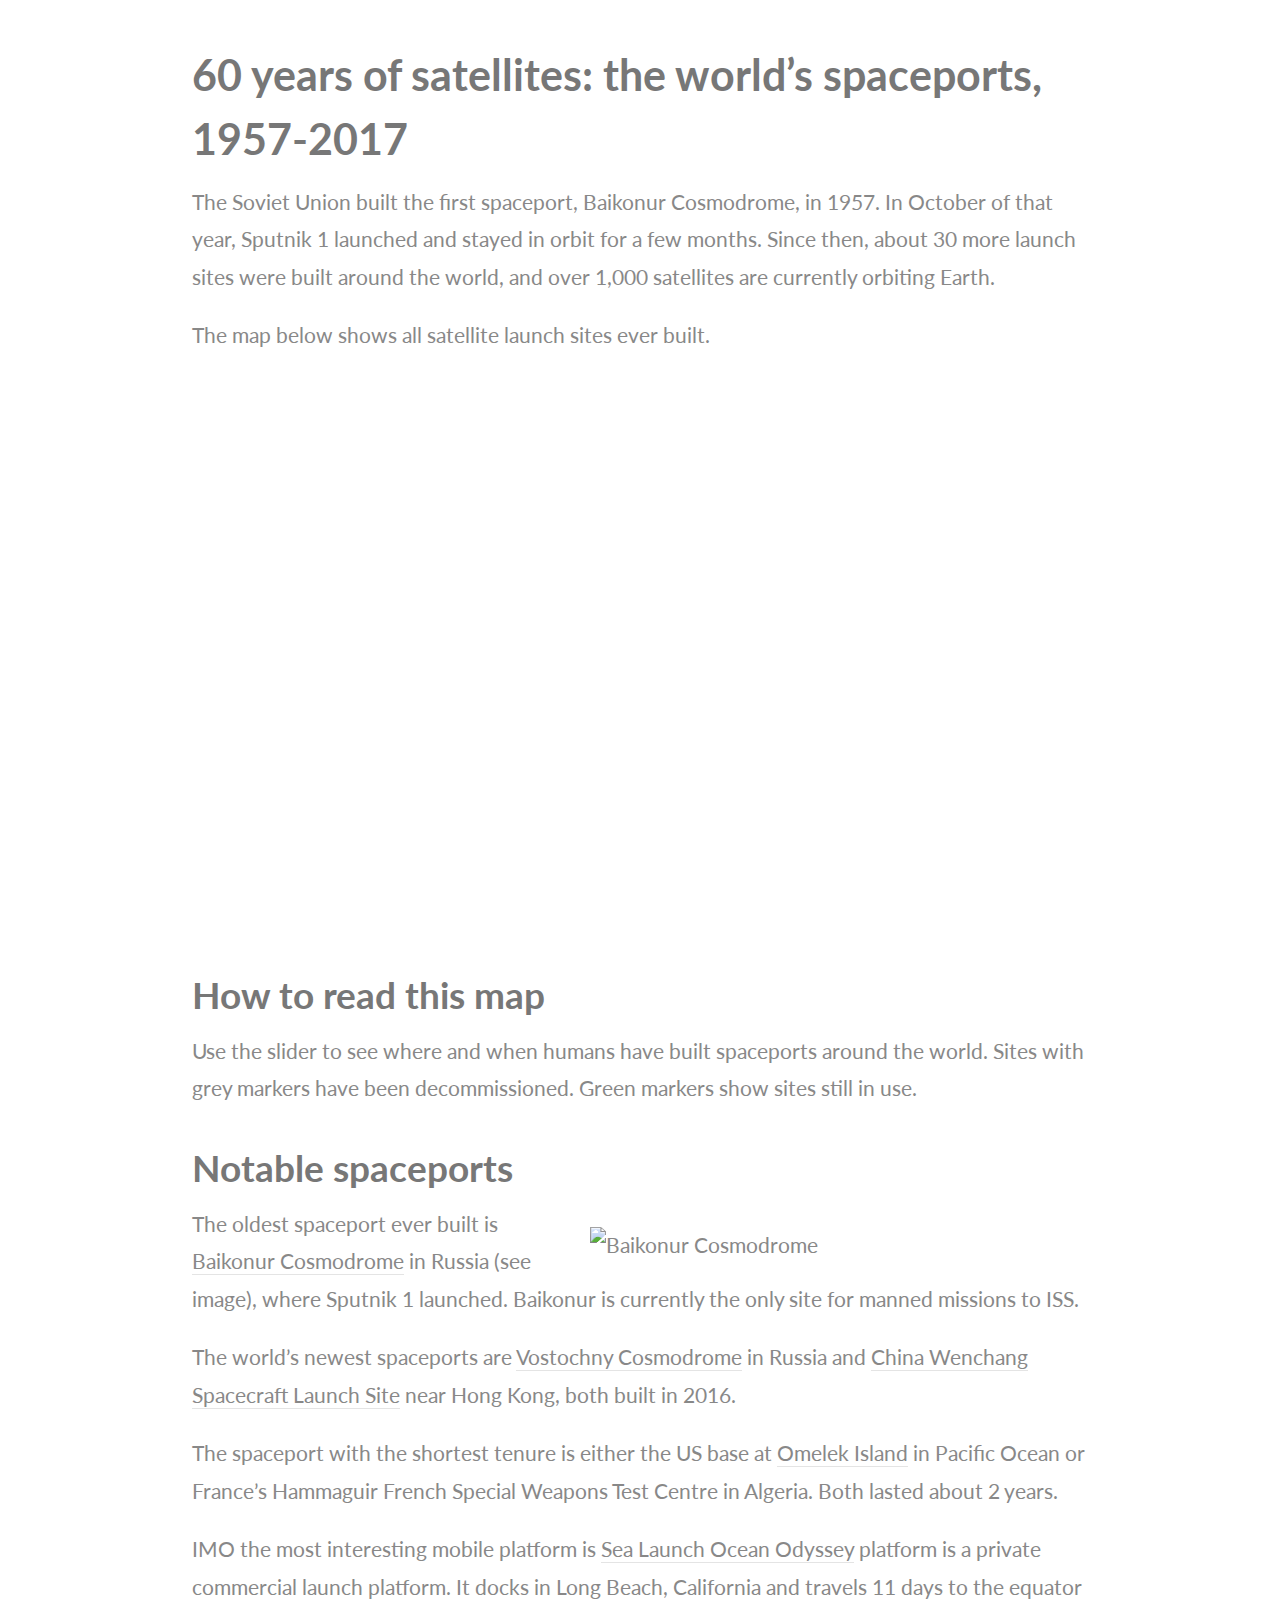
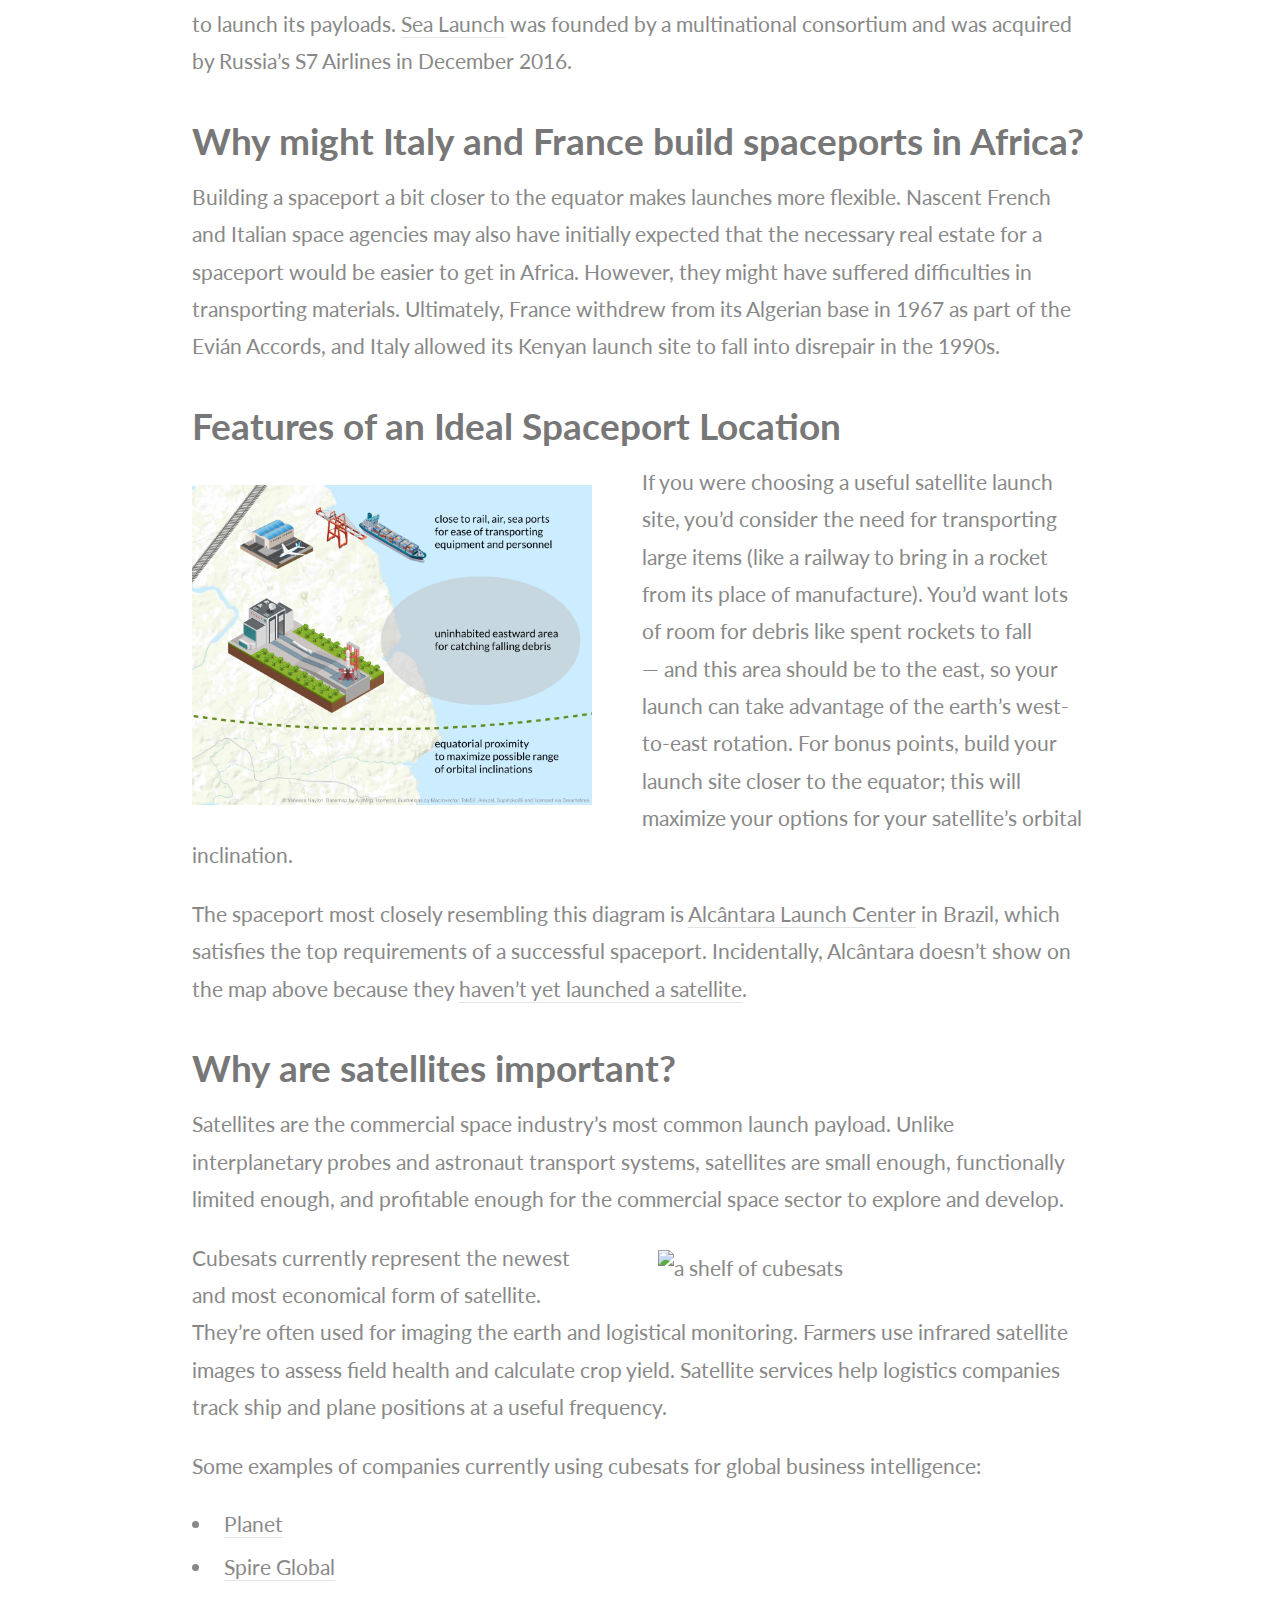
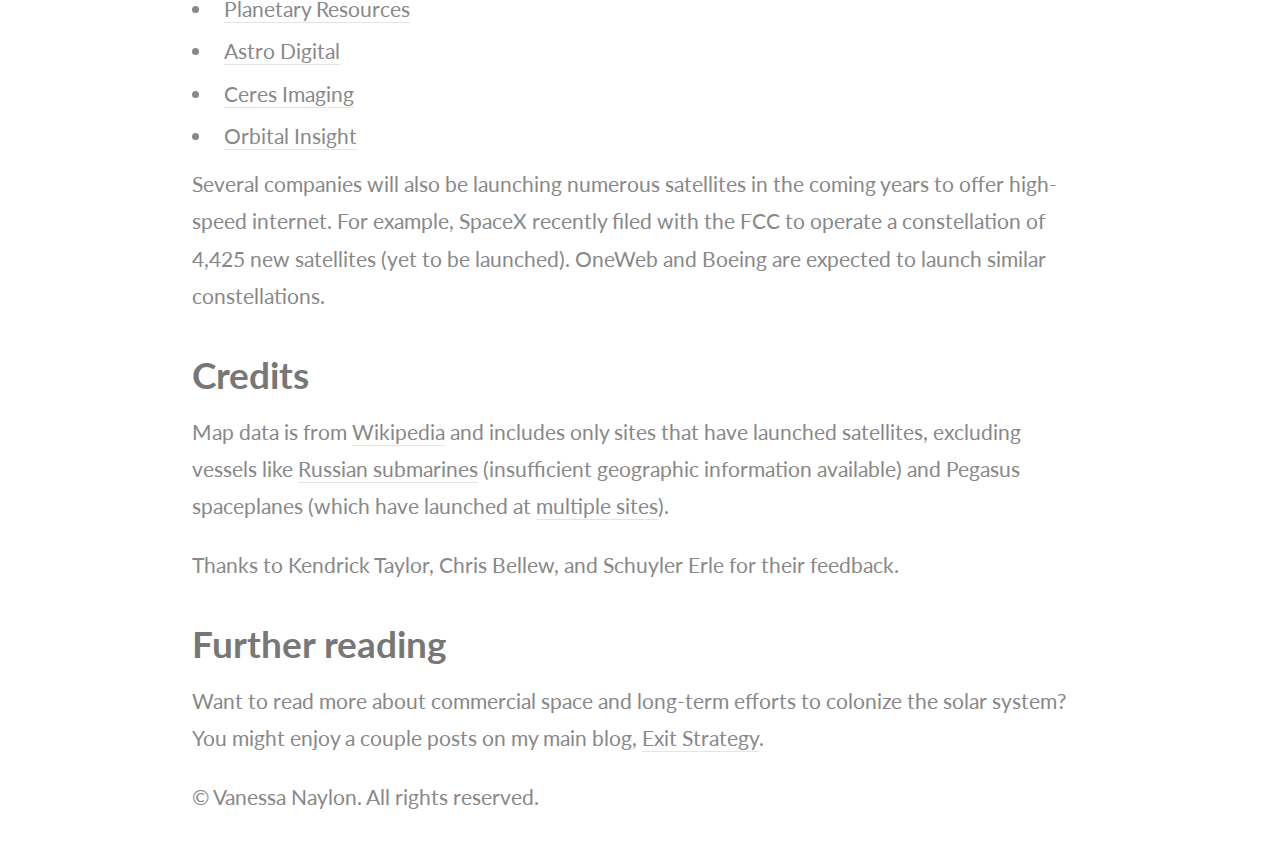
==== commit 485d4ef5: "put the headline back" ====
--- a/index.html
+++ b/index.html
@@ -66,14 +66,14 @@
 	<!-- Two -->
 	<section id="two">
 		<div class="container">
-			<h3>How to read this map</h3>
-			<p>Use the slider to see where and when humans have built spaceports around the world. Grey markers indicate sites that have been decommissioned. Green markers show sites still in use.</p>
+		<h3>How to read this map</h3>
+			<p>Use the slider to see where and when humans have built spaceports around the world. Sites with grey markers have been decommissioned. Green markers show sites still in use.</p>
 			<h3>Notable spaceports</h3>
 			<img src="images/baikonur.jpg" alt="Baikonur Cosmodrome" title="Soyuz on the launch pad at Baikonur" width=400 align=left class="baikonur">
 
 			<p>The oldest spaceport ever built is <a href="https://en.wikipedia.org/wiki/Baikonur_Cosmodrome">Baikonur Cosmodrome</a> in Russia (see image), where Sputnik 1 launched. Baikonur is currently the only site for manned missions to ISS.</p>
 			<p>The world’s newest spaceports are <a href="https://en.wikipedia.org/wiki/Vostochny_Cosmodrome">Vostochny Cosmodrome</a> in Russia and <a href="https://en.wikipedia.org/wiki/China_Wenchang_Spacecraft_Launch_Site">China Wenchang Spacecraft Launch Site</a> near Hong Kong, both built in 2016.</p>
-			<p>The spaceport with the shortest tenure is either the US base at<a href="https://en.wikipedia.org/wiki/Omelek_Island">Omelek Island</a> in Pacific Ocean or France’s Hammaguir French Special Weapons Test Centre in Algeria. Both lasted about 2 years.</p>
+			<p>The spaceport with the shortest tenure is either the US base at <a href="https://en.wikipedia.org/wiki/Omelek_Island">Omelek Island</a> in Pacific Ocean or France’s Hammaguir French Special Weapons Test Centre in Algeria. Both lasted about 2 years.</p>
 			<p>IMO the most interesting mobile platform is <a href="https://en.wikipedia.org/wiki/Odyssey_(launch_platform)">Sea Launch Ocean Odyssey</a> platform is a private commercial launch platform. It docks in Long Beach, California and travels 11 days to the equator to launch its payloads. <a href="https://en.wikipedia.org/wiki/Sea_Launch">Sea Launch</a> was founded by a multinational consortium and was acquired by Russia’s S7 Airlines in December 2016.</p>
 			<h3>Why might Italy and France build spaceports in Africa?</h3>
 			<p>Building a spaceport a bit closer to the equator makes launches more flexible. Nascent French and Italian space agencies may also have initially expected that the necessary real estate for a spaceport would be easier to get in Africa. However, they might have suffered difficulties in transporting materials. Ultimately, France withdrew from its Algerian base in 1967 as part of the Evián Accords, and Italy allowed its Kenyan launch site to fall into disrepair in the 1990s.</p>
@@ -98,7 +98,8 @@
 				<p>Several companies will also be launching numerous satellites in the coming years to offer high-speed internet. For example, SpaceX recently filed with the FCC to operate a constellation of 4,425 new satellites (yet to be launched). OneWeb and Boeing are expected to launch similar constellations.</p>
 
 				<h3>Credits</h3>
-				<p>Map data is from <a href="https://en.wikipedia.org/wiki/Spaceport#Spaceports_with_achieved_satellite_launches">Wikipedia</a> and includes only sites that have launched satellites, excluding vessels like <a href="https://en.wikipedia.org/wiki/Russian_submarine_Novomoskovsk_(K-407)">Russian submarines</a> (insufficient geographic information available) and Pegasus spaceplanes (which have launched at <a href="https://en.wikipedia.org/wiki/Pegasus_(rocket)">multiple sites</a>).</p> 
+				<p>Map data is from <a href="https://en.wikipedia.org/wiki/Spaceport#Spaceports_with_achieved_satellite_launches">Wikipedia</a> and includes only sites that have launched satellites, excluding vessels like <a href="https://en.wikipedia.org/wiki/Russian_submarine_Novomoskovsk_(K-407)">Russian submarines</a> (insufficient geographic information available) and Pegasus spaceplanes (which have launched at <a href="https://en.wikipedia.org/wiki/Pegasus_(rocket)">multiple sites</a>).</p>
+				<p>Thanks to Kendrick Taylor, Chris Bellew, and Schuyler Erle for their feedback.</p> 
 
 				<h3>Further reading</h3>
 
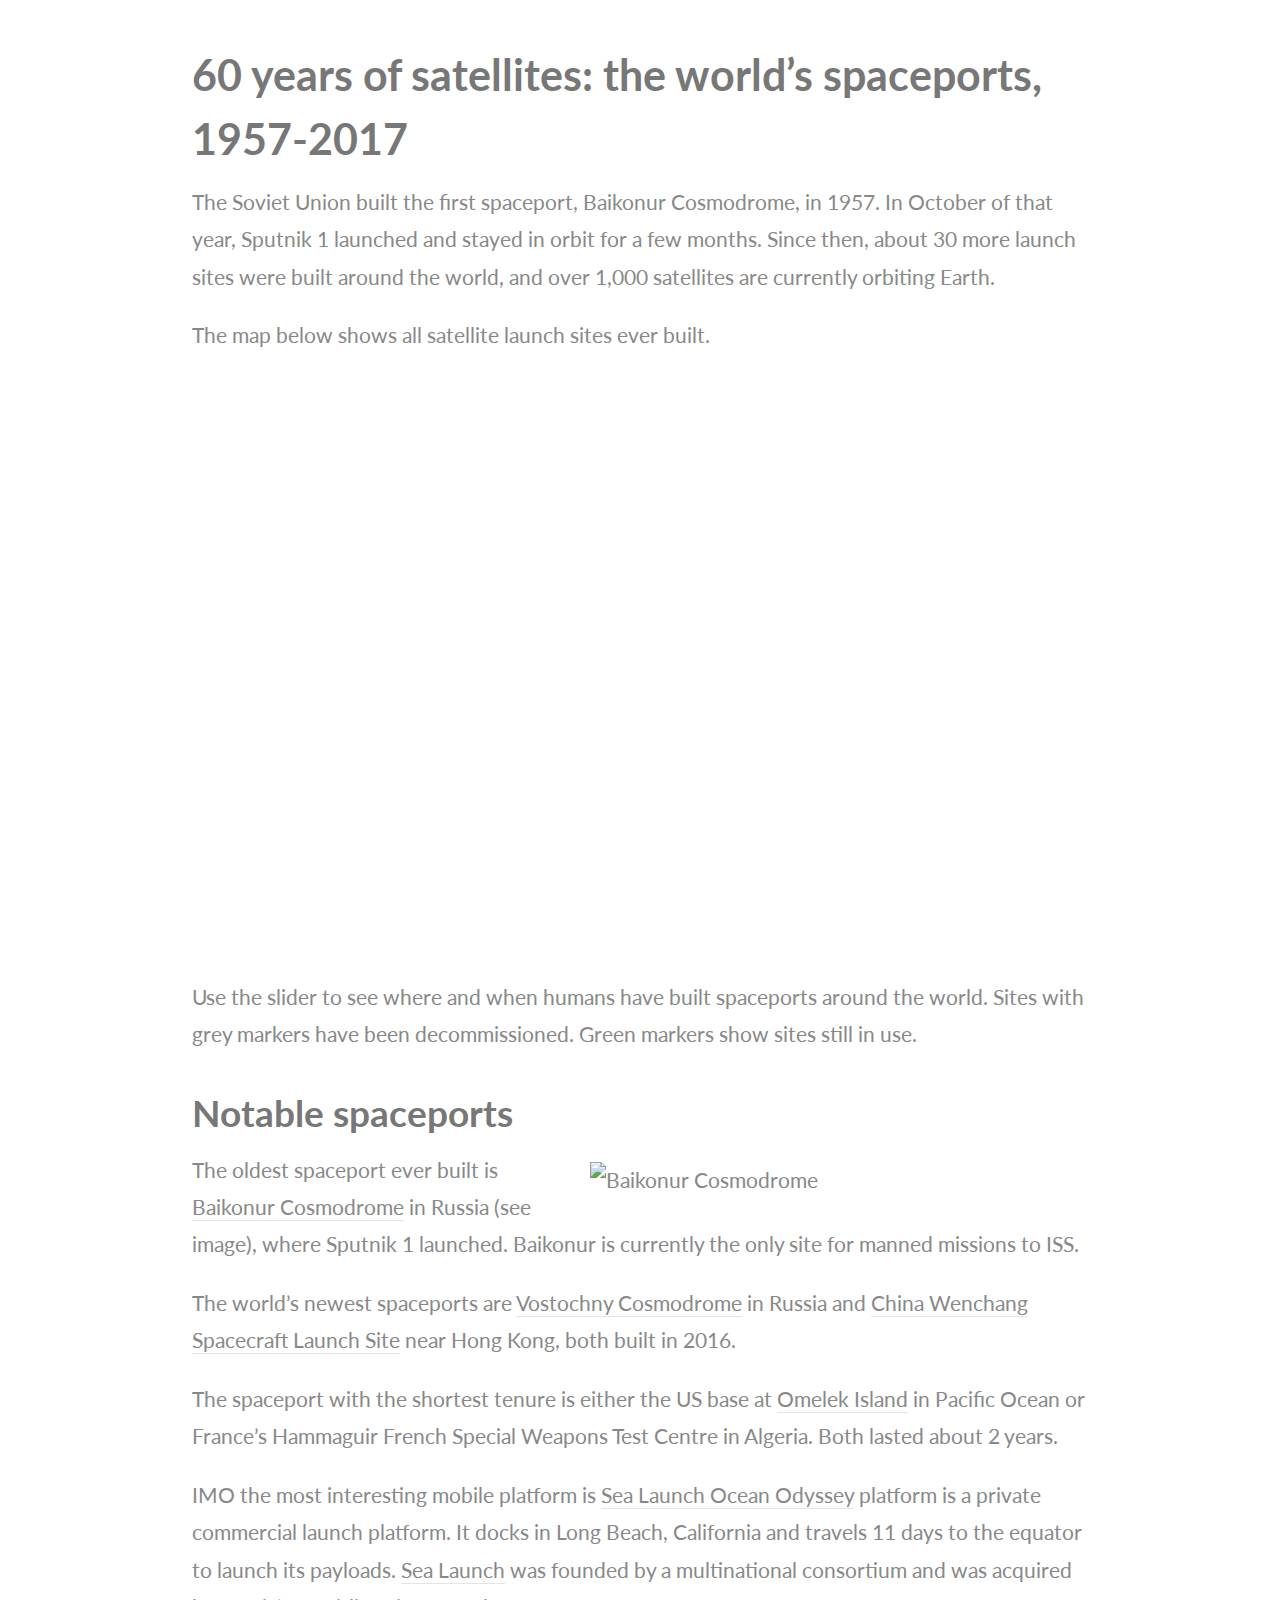
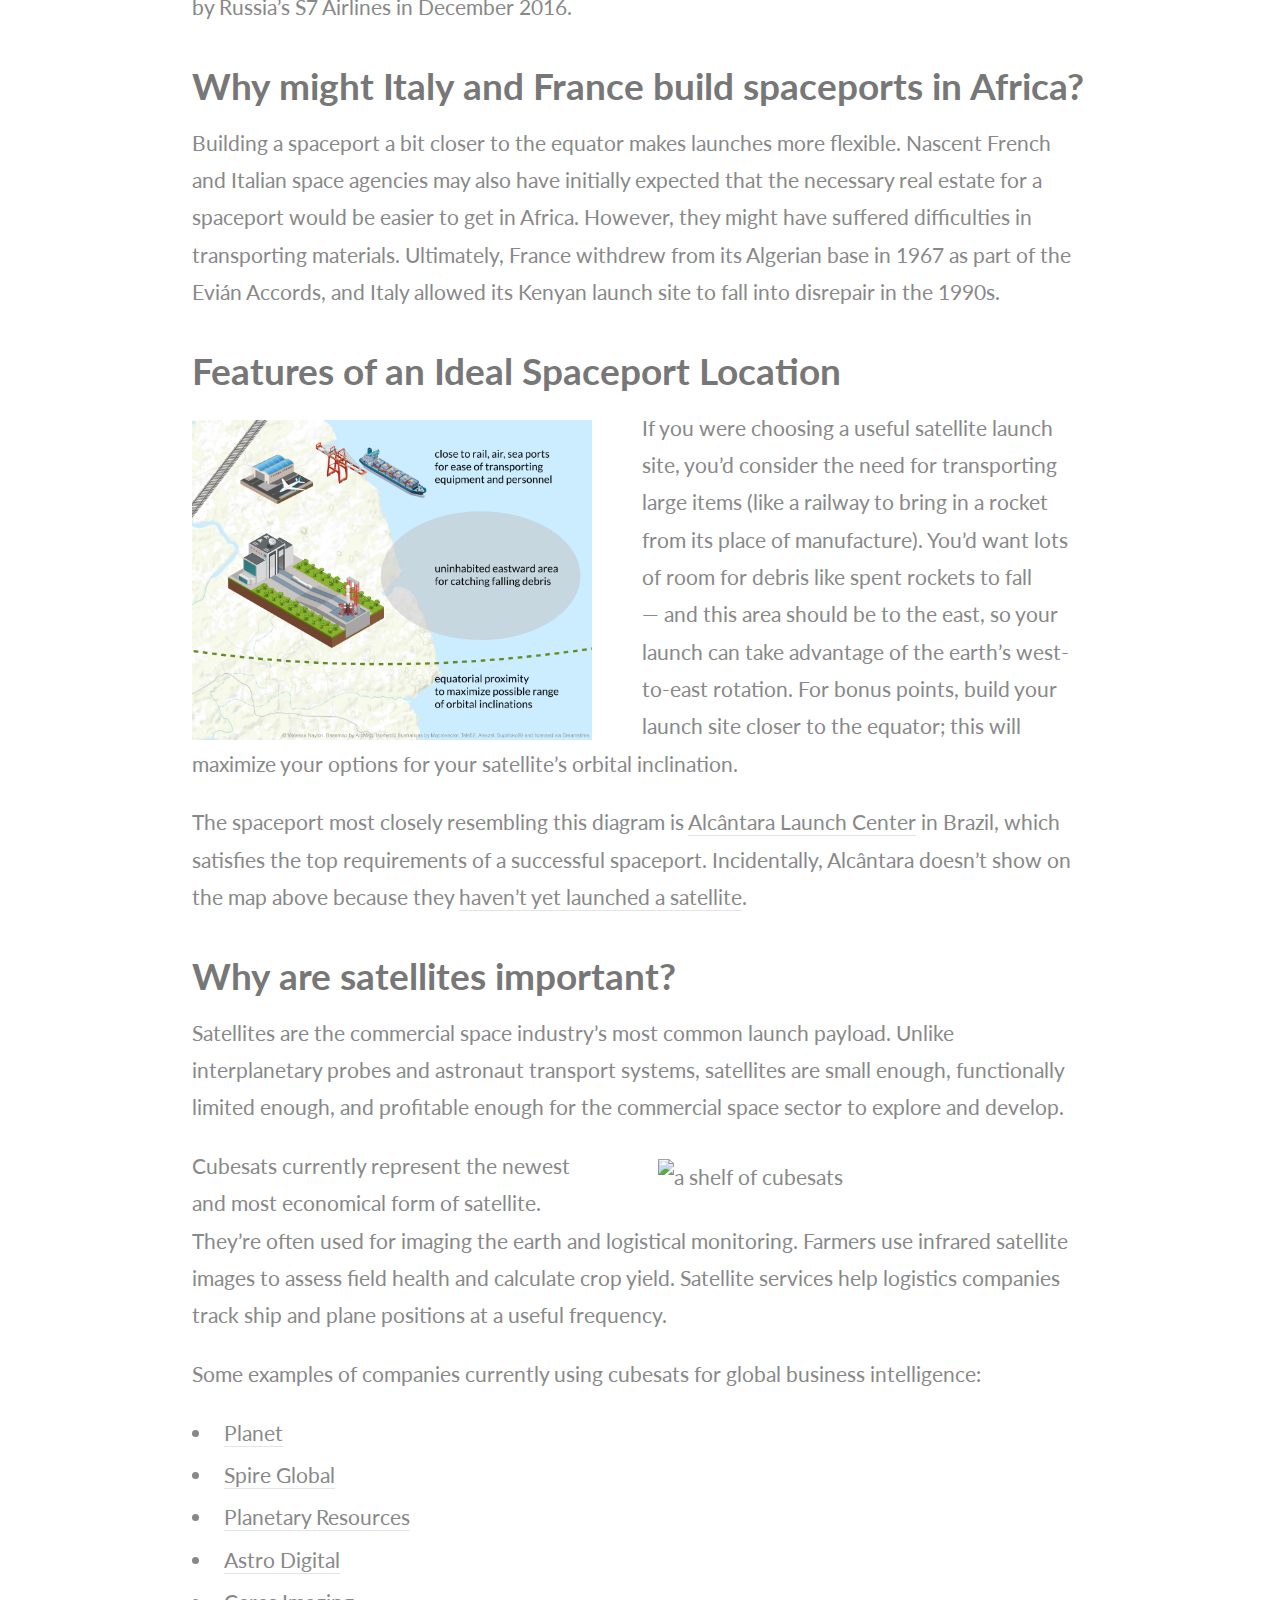
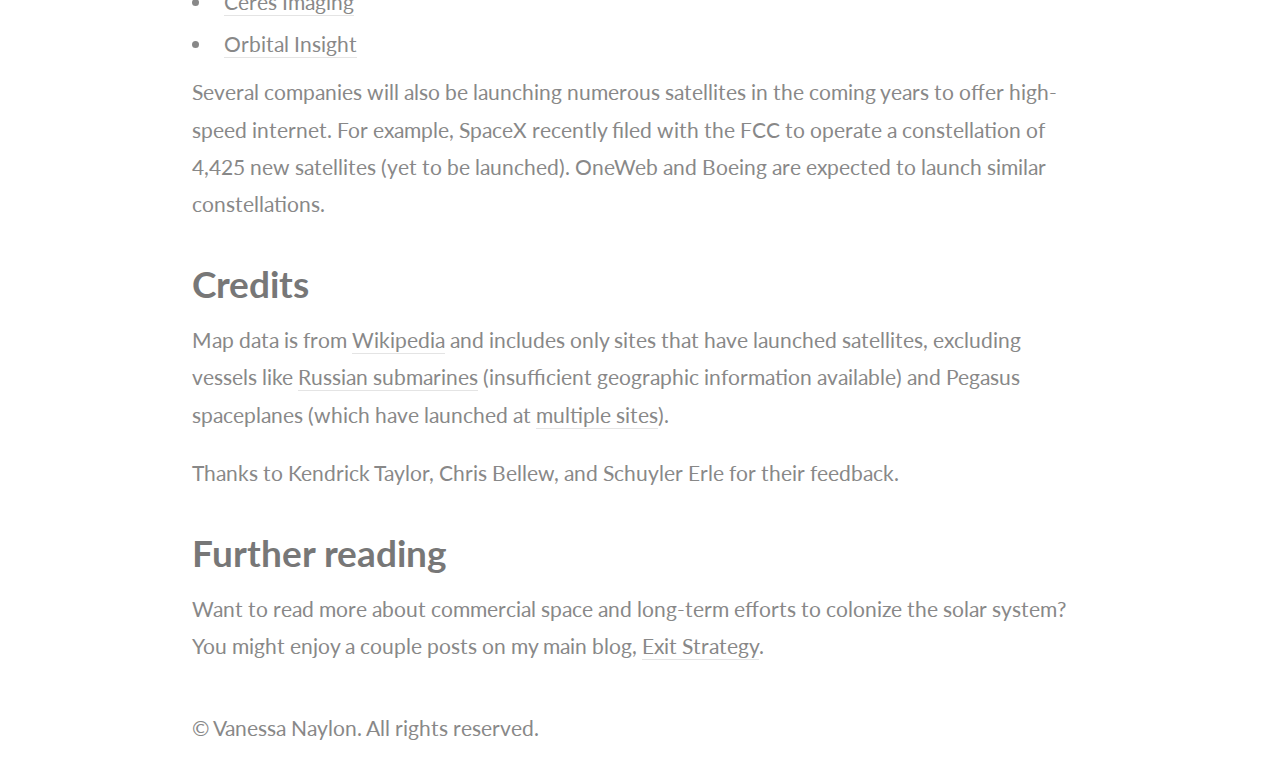
==== commit 2e297d93: "Adjust paragraph formatting and re-remove headline" ====
--- a/index.html
+++ b/index.html
@@ -66,7 +66,6 @@
 	<!-- Two -->
 	<section id="two">
 		<div class="container">
-		<h3>How to read this map</h3>
 			<p>Use the slider to see where and when humans have built spaceports around the world. Sites with grey markers have been decommissioned. Green markers show sites still in use.</p>
 			<h3>Notable spaceports</h3>
 			<img src="images/baikonur.jpg" alt="Baikonur Cosmodrome" title="Soyuz on the launch pad at Baikonur" width=400 align=left class="baikonur">
--- a/assets/css/main.css
+++ b/assets/css/main.css
@@ -2595,7 +2595,10 @@
 
 		#main > section:first-child {
 			border-top: 0;
-		}
+/*			margin-top: 12px;
+			float: left;
+			clear: both;
+*/		}
 
 /* One */
 
--- a/assets/css/site.css
+++ b/assets/css/site.css
@@ -21,7 +21,6 @@
 
 img  {
     margin-right: 50px;
-    margin-top: 10px;
 }
 
 img.baikonur{
@@ -87,6 +86,12 @@
 	margin: -0.5em 0 1.5em 0;
 }
 
+.container p:first-child {
+    margin-top: 12px;
+    float: left;
+    clear: both;
+}
+
 h1, h2, h3, h4, h5, h6 {
 	color: #777;
 	font-weight: 700;
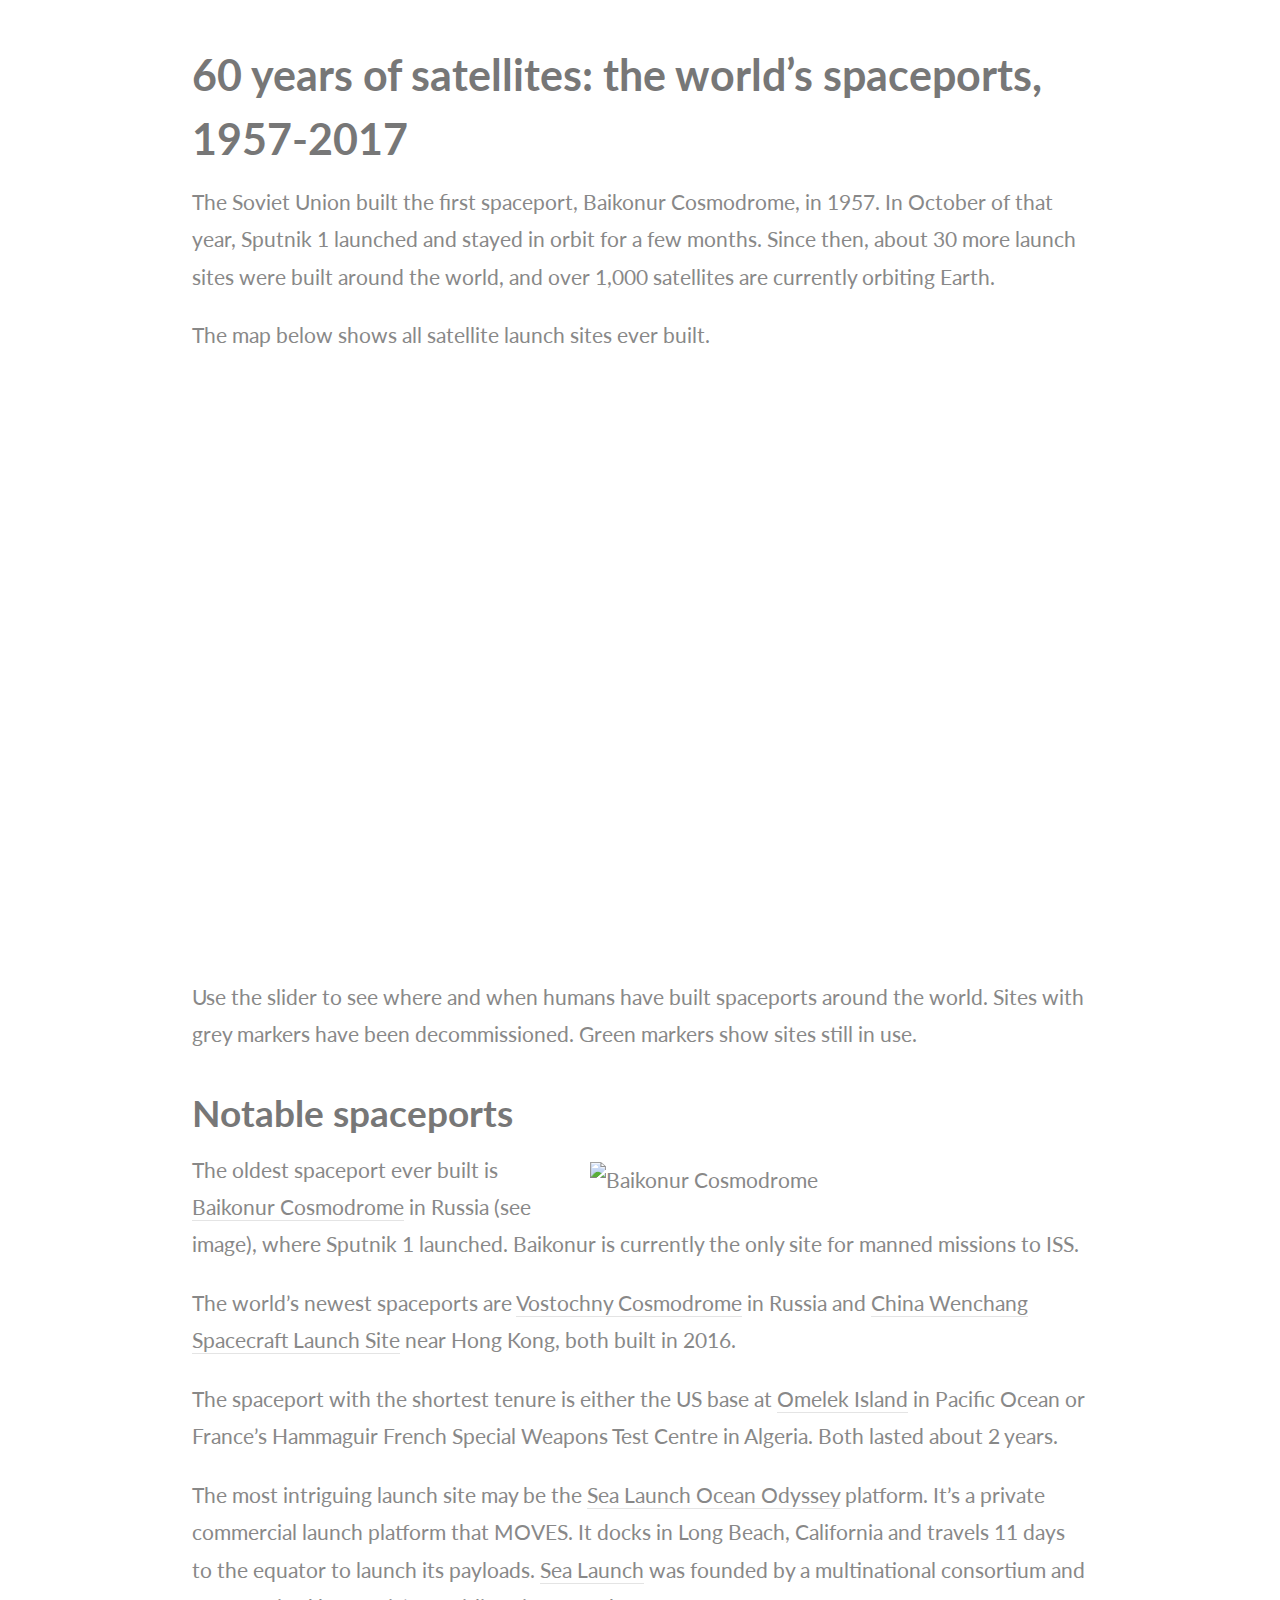
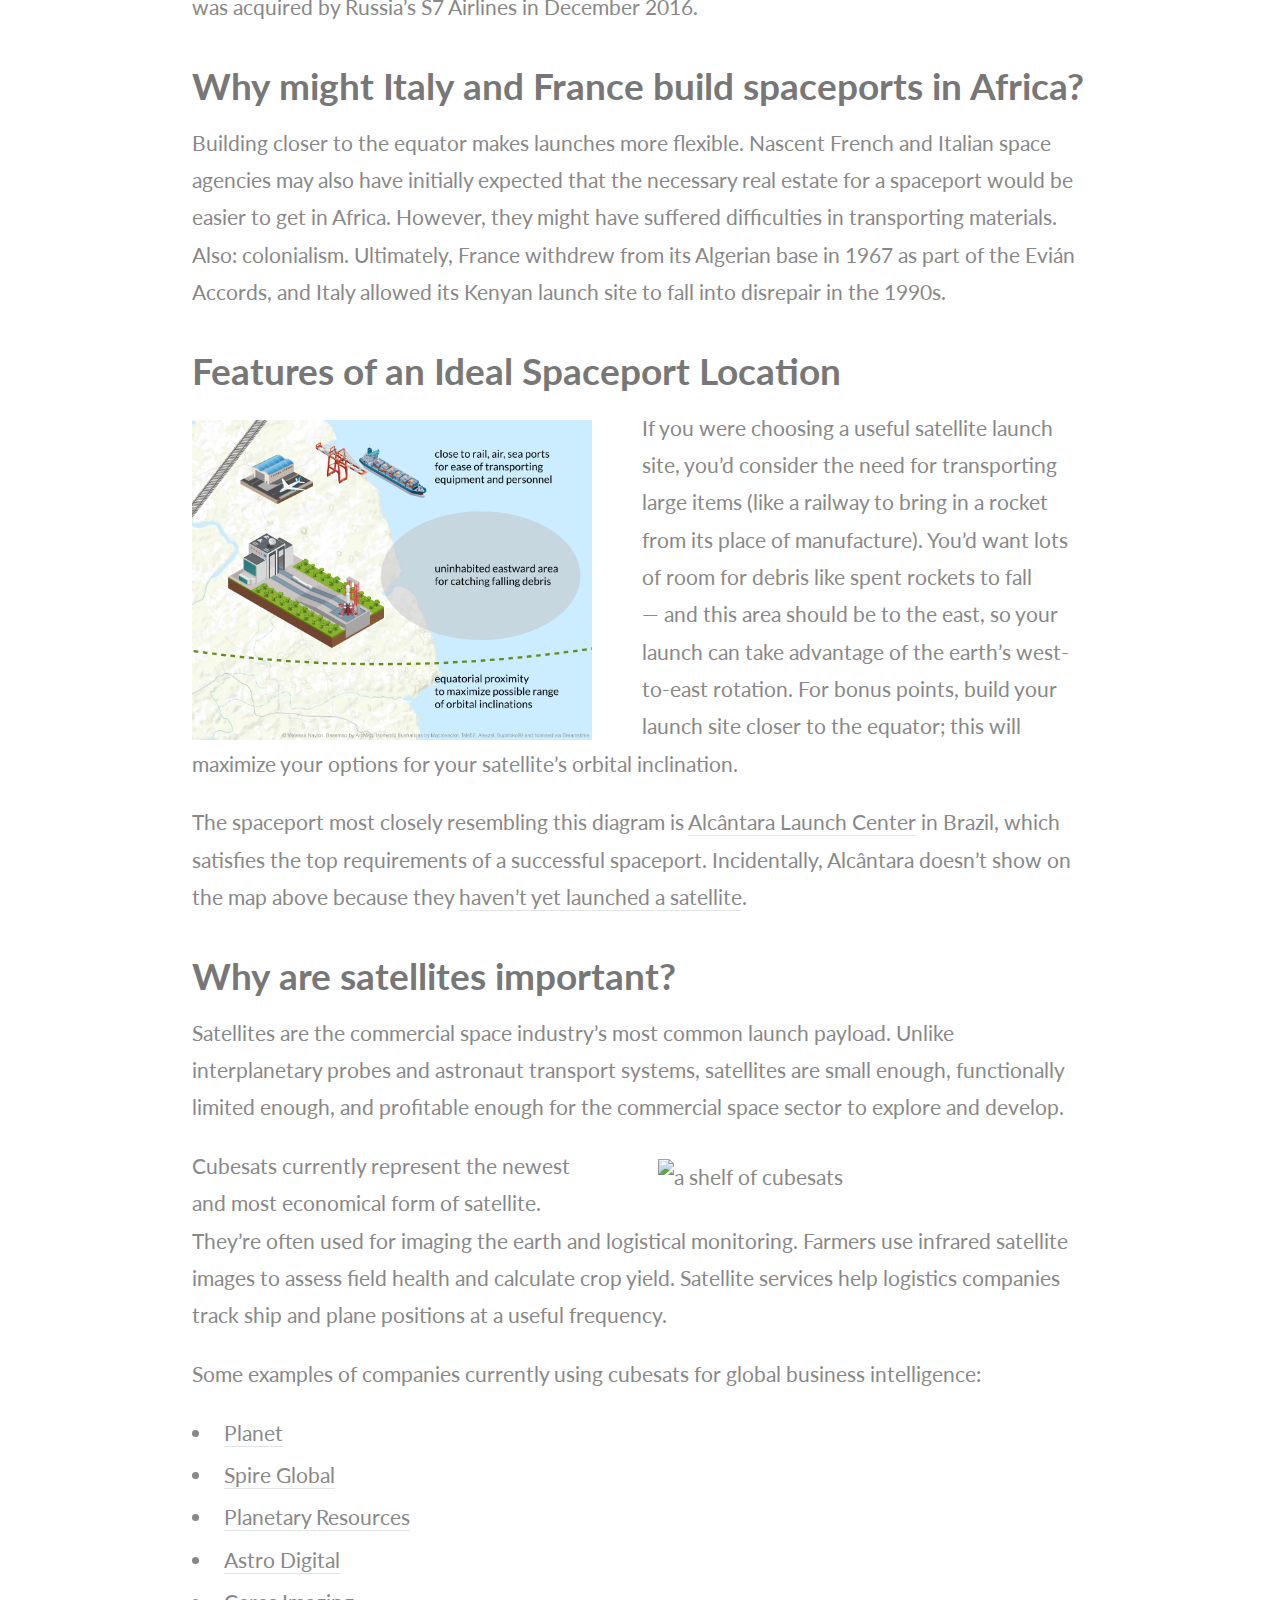
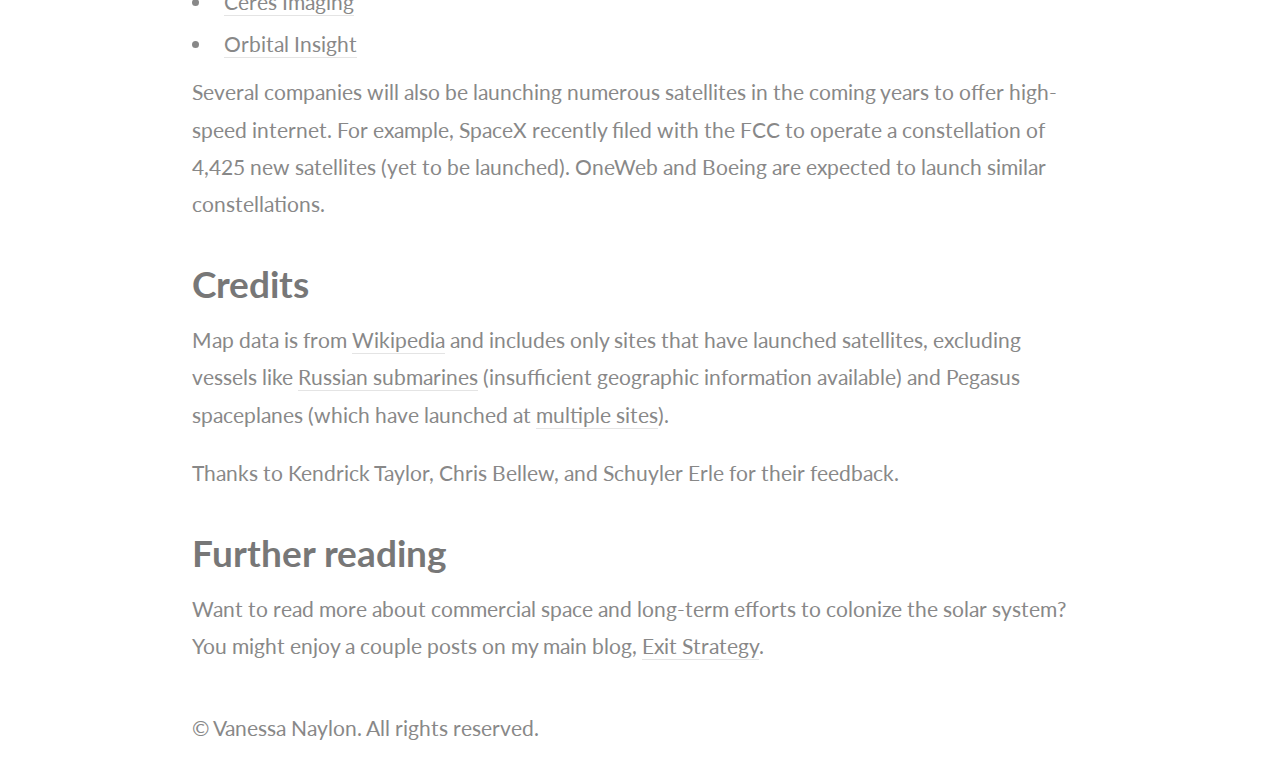
==== commit e054877d: "Update copy" ====
--- a/index.html
+++ b/index.html
@@ -73,9 +73,9 @@
 			<p>The oldest spaceport ever built is <a href="https://en.wikipedia.org/wiki/Baikonur_Cosmodrome">Baikonur Cosmodrome</a> in Russia (see image), where Sputnik 1 launched. Baikonur is currently the only site for manned missions to ISS.</p>
 			<p>The world’s newest spaceports are <a href="https://en.wikipedia.org/wiki/Vostochny_Cosmodrome">Vostochny Cosmodrome</a> in Russia and <a href="https://en.wikipedia.org/wiki/China_Wenchang_Spacecraft_Launch_Site">China Wenchang Spacecraft Launch Site</a> near Hong Kong, both built in 2016.</p>
 			<p>The spaceport with the shortest tenure is either the US base at <a href="https://en.wikipedia.org/wiki/Omelek_Island">Omelek Island</a> in Pacific Ocean or France’s Hammaguir French Special Weapons Test Centre in Algeria. Both lasted about 2 years.</p>
-			<p>IMO the most interesting mobile platform is <a href="https://en.wikipedia.org/wiki/Odyssey_(launch_platform)">Sea Launch Ocean Odyssey</a> platform is a private commercial launch platform. It docks in Long Beach, California and travels 11 days to the equator to launch its payloads. <a href="https://en.wikipedia.org/wiki/Sea_Launch">Sea Launch</a> was founded by a multinational consortium and was acquired by Russia’s S7 Airlines in December 2016.</p>
+			<p>The most intriguing launch site may be the <a href="https://en.wikipedia.org/wiki/Odyssey_(launch_platform)">Sea Launch Ocean Odyssey</a> platform. It’s a private commercial launch platform that MOVES. It docks in Long Beach, California and travels 11 days to the equator to launch its payloads. <a href="https://en.wikipedia.org/wiki/Sea_Launch">Sea Launch</a> was founded by a multinational consortium and was acquired by Russia’s S7 Airlines in December 2016.</p>
 			<h3>Why might Italy and France build spaceports in Africa?</h3>
-			<p>Building a spaceport a bit closer to the equator makes launches more flexible. Nascent French and Italian space agencies may also have initially expected that the necessary real estate for a spaceport would be easier to get in Africa. However, they might have suffered difficulties in transporting materials. Ultimately, France withdrew from its Algerian base in 1967 as part of the Evián Accords, and Italy allowed its Kenyan launch site to fall into disrepair in the 1990s.</p>
+			<p>Building closer to the equator makes launches more flexible. Nascent French and Italian space agencies may also have initially expected that the necessary real estate for a spaceport would be easier to get in Africa. However, they might have suffered difficulties in transporting materials. Also: colonialism. Ultimately, France withdrew from its Algerian base in 1967 as part of the Evián Accords, and Italy allowed its Kenyan launch site to fall into disrepair in the 1990s.</p>
 			<h3>Features of an Ideal Spaceport Location</h3>
 			<a href="https://exitstrate-gy.github.io/satports/images/Geographic_Features_of_an_Ideal_Spaceport.jpeg" target="_blank"><img src="images/Geographic_Features_of_an_Ideal_Spaceport.jpeg" title="Top 3 Features of an Ideal Spaceport Location" alt="diagram of spaceport location features" width=400 align=left></a>
 			<p>If you were choosing a useful satellite launch site, you’d consider the need for transporting large items (like a railway to bring in a rocket from its place of manufacture). You’d want lots of room for debris like spent rockets to fall — and this area should be to the east, so your launch can take advantage of the earth’s west-to-east rotation. For bonus points, build your launch site closer to the equator; this will maximize your options for your satellite’s orbital inclination.</p>
